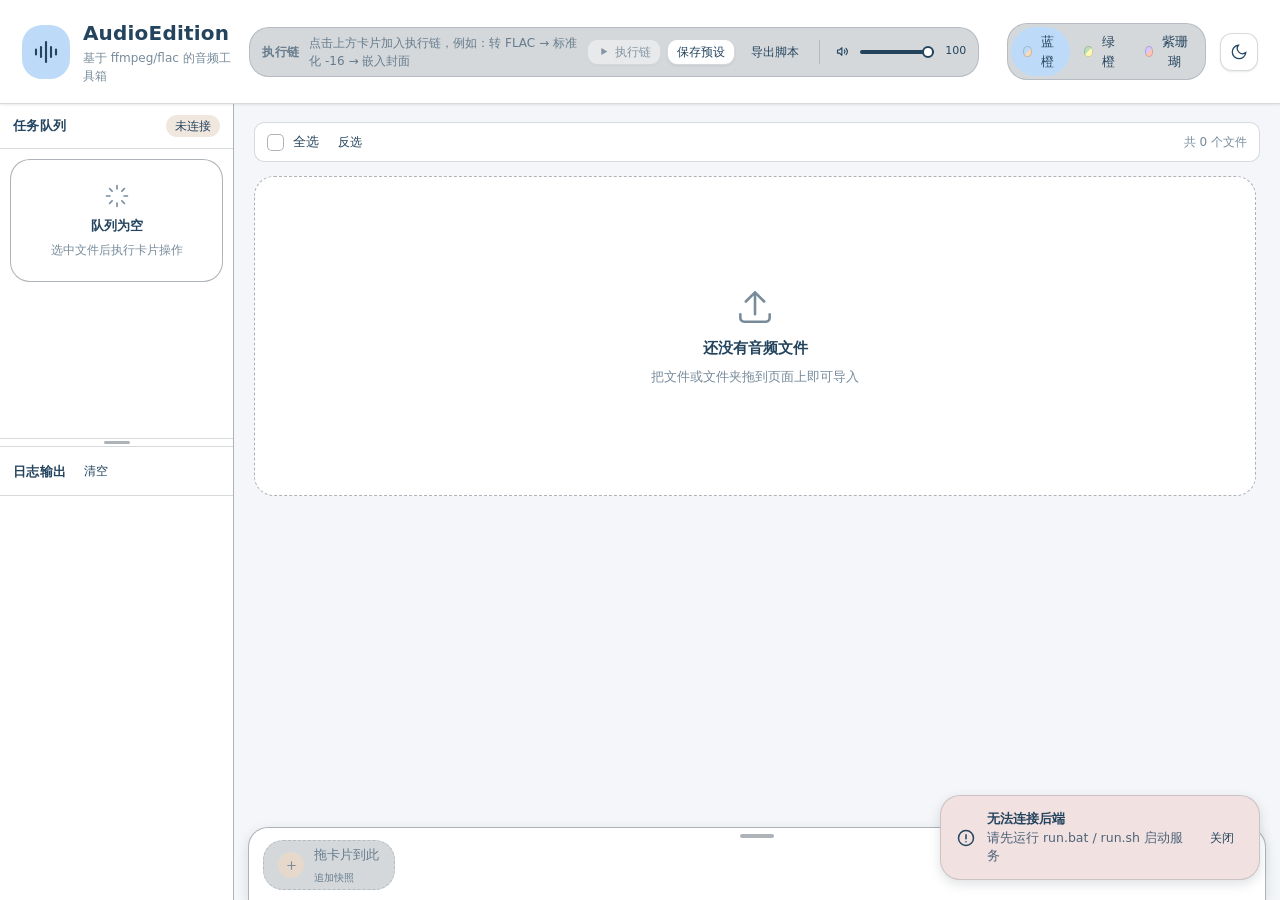
==== index.html @ 8f1ebedc "﻿feat: 本地音频批处理工作台首次提交 零构建原生前端（HTML/CSS/JS，无 npm、无打包器）+ FastAPI/SQLite 后端， 把转格式、改标签、嵌封面、响度对齐、重命名、校验、导" ====
<!DOCTYPE html>
<html lang="zh-CN" data-theme="t1">
<head>
<meta charset="UTF-8">
<meta name="viewport" content="width=device-width, initial-scale=1">
<title>AudioEdition · 基于 ffmpeg/flac 的音频工具箱</title>
<link rel="stylesheet" href="theme.css">
<link rel="stylesheet" href="app.css">
</head>
<body>

<!-- ============================ Header ============================ -->
<header class="header">
  <div class="brand">
    <div class="brand__mark" aria-hidden="true">
      <svg viewBox="0 0 24 24" fill="none" stroke="currentColor" stroke-width="1.7" stroke-linecap="round">
        <path d="M4 14v-4 M8 16V8 M12 20V4 M16 16V8 M20 14v-4"/>
      </svg>
    </div>
    <div class="brand__text">
      <h1 class="brand__title">AudioEdition</h1>
      <p class="brand__sub">基于 ffmpeg/flac 的音频工具箱</p>
    </div>
  </div>

  <!-- 执行链：常驻顶栏，选中文件后在此查看/编辑将要执行的动作序列 -->
  <div class="chainbar">
    <span class="chainbar__label">执行链</span>
    <div class="chain" id="chain"><!-- app.js --></div>
    <div class="chainbar__acts">
      <button class="btn btn--xs btn--run" id="chainRun"
              title="按顺序执行整条链，作用于已勾选的文件">
        <svg viewBox="0 0 24 24" fill="currentColor" aria-hidden="true">
          <path d="M8 5.5v13l11-6.5z"/>
        </svg>
        执行链
      </button>
      <button class="btn btn--xs" id="chainSave">保存预设</button>
      <button class="btn btn--xs btn--ghost" id="chainExport">导出脚本</button>
    </div>

    <!-- 试听音量：控制顶部共用的 <audio id="player"> -->
    <div class="chainbar__vol">
      <button class="vol__btn" id="volMute" aria-pressed="false"
              aria-label="静音" title="静音 / 取消静音">
        <svg viewBox="0 0 24 24" fill="none" stroke="currentColor" stroke-width="1.7"
             stroke-linecap="round" stroke-linejoin="round" aria-hidden="true">
          <path d="M4 9.5h3.2L11 6v12l-3.8-3.5H4z"/>
          <path d="M15 9.5a4 4 0 0 1 0 5"/>
          <path d="M17.6 7a7.5 7.5 0 0 1 0 10"/>
        </svg>
      </button>
      <input class="vol__range" id="volRange" type="range" min="0" max="100" step="1"
             value="100" aria-label="试听音量" title="试听音量">
      <span class="vol__val" id="volVal" aria-hidden="true">100</span>
    </div>
  </div>

  <div class="header__spacer"></div>

  <!-- 主题切换：3 套类型 x 浅/深，用于视觉验收 -->
  <div class="switchgroup" role="group" aria-label="配色类型">
    <button class="seg" data-set-theme="t1" aria-pressed="true"><span class="dot dot--t1"></span>蓝橙</button>
    <button class="seg" data-set-theme="t2" aria-pressed="false"><span class="dot dot--t2"></span>绿橙</button>
    <button class="seg" data-set-theme="t3" aria-pressed="false"><span class="dot dot--t3"></span>紫珊瑚</button>
  </div>
  <button class="btn btn--icon" id="modeToggle" title="切换深浅色" aria-label="切换深浅色">
    <svg viewBox="0 0 24 24" fill="none" stroke="currentColor" stroke-width="1.7" stroke-linecap="round">
      <path d="M21 12.8A9 9 0 1 1 11.2 3a7 7 0 0 0 9.8 9.8z"/>
    </svg>
  </button>
</header>

<!-- ============================= Body ============================= -->
<div class="body">

  <!-- ---------------------- 左侧：任务队列 + 日志 ---------------------- -->
  <aside class="sidebar" aria-label="任务队列与日志">

    <section class="pane pane--queue">
      <div class="pane__head">
        <h2 class="pane__title">任务队列</h2>
        <span class="badge badge--run" id="queueAgg">队列为空</span>
      </div>
      <div class="pane__body" id="queueList"><!-- app.js --></div>
    </section>

    <div class="splitter" id="sidebarSplitter" role="separator" aria-orientation="horizontal"
         tabindex="0" aria-label="调整任务队列与日志的高度"><span></span></div>

    <section class="pane pane--log">
      <div class="pane__head">
        <h2 class="pane__title">日志输出</h2>
        <button class="btn btn--ghost btn--xs" id="clearLog">清空</button>
      </div>
      <div class="pane__body pane__body--log" id="logList"><!-- app.js --></div>
    </section>

  </aside>

  <!-- ---------------------------- 主工作区 ---------------------------- -->
  <main class="workspace" aria-label="文件列表">

    <!-- 常驻选择条：全选/反选必须随时可达，不能藏在 bulkbar 里
         （bulkbar 只在"已选中"时才出现，否则全选控件永远点不到） -->
    <div class="selbar">
      <label class="check" title="全选 / 取消全选">
        <input type="checkbox" id="selectAll"><span></span>
      </label>
      <span class="selbar__label">全选</span>
      <button class="btn btn--xs btn--ghost" id="invertSel">反选</button>
      <span class="selbar__spacer"></span>
      <span class="selbar__count" id="selCount">共 0 个文件</span>
    </div>

    <!-- 批量模式操作栏（选中 >=1 时出现） -->
    <div class="bulkbar" id="bulkbar" hidden>
      <strong id="bulkCount">已选 0 个文件</strong>
      <div class="bulkbar__acts">
        <button class="btn btn--sm" data-bulk="convert">批量转换</button>
        <button class="btn btn--sm" data-bulk="tag">批量改标签</button>
        <button class="btn btn--sm" data-bulk="cover">批量嵌封面</button>
        <button class="btn btn--sm" data-bulk="normalize">响度标准化</button>
        <button class="btn btn--sm" data-bulk="rename">按标签重命名</button>
        <button class="btn btn--sm" data-bulk="zip">打包 ZIP</button>
        <button class="btn btn--sm btn--danger" data-bulk="delete">删除</button>
        <button class="btn btn--sm btn--ghost" id="bulkClear">取消选择</button>
      </div>
    </div>

    <div class="filelist" id="fileList"><!-- app.js --></div>

  </main>
</div>

<!-- ======================== 功能卡片窗口（停靠层） ========================
     停靠在浏览器窗口【下边缘】：收起时只有快照条恰好露在边缘上方，
     面板整体位于窗口边缘之下（不可见）。展开时盒高增大，快照条随之上移，
     面板从边缘下方升入视野。

     注意：这个停靠层必须在 .body 之内，且 .body 的 overflow 保持 visible
     —— 若在 body 之外，body 是 flex 列容器，未定位的绝对定位元素会以
     body 的静态位置为参照，而不是视口，面板会推不动。 -->
<div class="dock" id="dock">

  <div class="drawer" id="drawer" data-open="false" style="--drawer-h:0px">

    <!-- 顶端：把手 + 5 个卡片快照（收起时唯一可见部分） -->
    <div class="drawer__bar">
      <button class="drawer__handle" id="drawerHandle" aria-expanded="false"
              aria-controls="drawerPanel" title="点击展开/收起，可上下拖拽">
        <span class="drawer__grip" aria-hidden="true"></span>
      </button>
      <div class="snaps" id="cardSnaps"><!-- app.js --></div>
    </div>

    <!-- 下方：展开后升入视野的整个栏目 -->
    <div class="drawer__panel" id="drawerPanel">

      <div class="drawer__viewport" id="cardViewport">
        <div class="drawer__head">
          <h2 class="drawer__title">功能卡片</h2>
          <span class="drawer__scope" id="drawerScope">未选中文件</span>
          <button class="btn btn--ghost btn--xs" id="drawerClose">收起</button>
        </div>

        <div class="drawer__cards" id="cardSections"><!-- app.js --></div>
      </div>

      <!-- 搜索固定在窗口最底部：点击唤出，带缓出动画 -->
      <div class="drawer__search" id="searchDock">
        <button class="searchbtn" id="searchToggle" aria-expanded="false"
                aria-controls="searchField">
          <svg viewBox="0 0 24 24" fill="none" stroke="currentColor" stroke-width="2"
               stroke-linecap="round" aria-hidden="true">
            <circle cx="11" cy="11" r="7"/><path d="M20 20l-3.5-3.5"/>
          </svg>
          <span>搜索卡片</span>
        </button>
        <div class="searchfield" id="searchField">
          <input class="input input--search" id="cardSearch" type="search"
                 placeholder="输入卡片名称或说明…" aria-label="搜索卡片">
          <button class="btn btn--ghost btn--xs" id="searchClear">清除</button>
        </div>
      </div>

    </div>
  </div>
  <div class="drawer-backdrop"></div>
</div>

<!-- ============================ 浮动通知 ============================ -->
<div class="notice" id="notice" hidden role="status">
  <div class="notice__icon" aria-hidden="true">
    <svg viewBox="0 0 24 24" fill="none" stroke="currentColor" stroke-width="1.8" stroke-linecap="round">
      <path d="M12 8v5M12 16.5h.01"/><circle cx="12" cy="12" r="9"/>
    </svg>
  </div>
  <div class="notice__text">
    <strong id="noticeTitle">提示</strong>
    <span id="noticeMsg"></span>
  </div>
  <button class="btn btn--ghost btn--xs" id="noticeClose" aria-label="关闭">关闭</button>
</div>

<!-- 元数据编辑模态：对应原型 MetadataEditForm (2:105) -->
<div class="modal" id="metaModal" hidden>
  <div class="modal__scrim" data-close></div>
  <div class="modal__box" role="dialog" aria-modal="true" aria-labelledby="metaModalTitle">
    <h2 class="modal__title" id="metaModalTitle">编辑元数据</h2>
    <p class="modal__sub" id="metaModalSub">—</p>
    <div class="modal__form" id="metaForm"><!-- app.js --></div>
    <div class="modal__acts">
      <button class="btn btn--ghost" data-close>取消</button>
      <button class="btn btn--primary" id="metaSave">保存</button>
    </div>
  </div>
</div>

<!-- ============================ 卡片编辑器 ============================ -->
<div class="modal" id="cardModal" hidden>
  <div class="modal__scrim" data-close></div>
  <div class="modal__box modal__box--wide" role="dialog" aria-modal="true"
       aria-labelledby="cardModalTitle">
    <h2 class="modal__title" id="cardModalTitle">编辑卡片</h2>
    <p class="modal__sub" id="cardModalSub">—</p>

    <div class="cardedit">
      <!-- 左：基本信息 + 参数表单 -->
      <div class="cardedit__col">
        <div class="cardedit__base">
          <label class="field">
            <span>卡片名称</span>
            <input class="input" id="cardName" maxlength="40" placeholder="例如：转 48k 立体声 FLAC">
          </label>
          <label class="field">
            <span>分类</span>
            <select class="input" id="cardCat"></select>
          </label>
          <label class="field field--wide">
            <span>一句话说明</span>
            <input class="input" id="cardDesc" maxlength="120" placeholder="显示在卡片上的描述">
          </label>
          <label class="field field--wide">
            <span>基础操作</span>
            <select class="input" id="cardOp"></select>
          </label>
        </div>

        <div class="cardedit__opsdesc" id="cardOpDesc"></div>

        <h4 class="cardedit__h">参数
          <span class="cardedit__hint">每项都标了取值范围与作用</span>
        </h4>
        <div class="cardedit__params" id="cardParams"><!-- app.js --></div>
      </div>

      <!-- 右：图标 + 说明 + 命令预览 -->
      <div class="cardedit__col cardedit__col--side">
        <h4 class="cardedit__h">图标</h4>
        <div class="iconpick" id="cardIcons" role="radiogroup" aria-label="卡片图标"></div>

        <h4 class="cardedit__h">等价命令预览</h4>
        <pre class="cmdpreview" id="cardPreview">—</pre>
        <p class="cardedit__note" id="cardNote">
          预览只是把参数代进模板，方便你确认改了什么；实际执行仍走参数白名单，
          不会拼接 shell 字符串。
        </p>
        <div class="cardedit__err" id="cardErr" hidden></div>
      </div>
    </div>

    <div class="modal__acts">
      <button class="btn btn--ghost btn--danger" id="cardDelete" hidden>删除卡片</button>
      <span class="cardedit__spacer"></span>
      <button class="btn btn--ghost" data-close>取消</button>
      <button class="btn btn--ghost" id="cardSaveAs">另存为新卡片</button>
      <button class="btn btn--primary" id="cardSave">保存</button>
    </div>
  </div>
</div>

<!-- ============================ 拖拽导入遮罩 ============================ -->
<div class="dropzone" id="dropzone" hidden>
  <div class="dropzone__box">
    <svg viewBox="0 0 24 24" fill="none" stroke="currentColor" stroke-width="1.6"
         stroke-linecap="round" stroke-linejoin="round" aria-hidden="true">
      <path d="M12 16V4M7 9l5-5 5 5"/><path d="M4 16v2a2 2 0 0 0 2 2h12a2 2 0 0 0 2-2v-2"/>
    </svg>
    <strong id="dropTitle">松开以导入</strong>
    <span id="dropHint">支持音频文件与整个文件夹</span>
  </div>
</div>

<!-- ============================ 上传进度 ============================ -->
<div class="uploadbar" id="uploadbar" hidden>
  <div class="uploadbar__row">
    <strong id="uploadLabel">正在导入…</strong>
    <span id="uploadPct">0%</span>
  </div>
  <div class="progress"><i id="uploadFill" style="width:0%"></i></div>
  <div class="uploadbar__acts">
    <button class="btn btn--xs btn--ghost" id="uploadCancel">取消</button>
  </div>
</div>

<!-- ============================ 右键菜单 ============================ -->
<div class="ctxmenu" id="ctxmenu" hidden role="menu" aria-label="文件操作"></div>

<!-- 试听播放器：全页共用一个 audio，天然保证同一时刻只有一个文件在放 -->
<audio id="player" preload="metadata"></audio>

<script src="app.js"></script>
<script src="api.js"></script>
</body>
</html>
---- theme.css ----
/* ============================================================================
   AudioEdition 主题令牌  ——  由 配色方案.md 三套类型派生（空气感亮度标尺）
   浅色 = 源色板原值 + 派生层级；深色 = 同色相暗色变体
   全部配对经 WCAG 对比度实测，见 配色方案-落地规格.md
   用法：浅色 <html data-theme="t1">
         深色 <html data-theme="t1" data-mode="dark">

   文字配对契约（务必遵守，深色模式下极易搞错）：
     --bg-*   配 --ink
     --tint-* 配 --ink        （软状态色，已求解为可读且可见）
     --fill-* 配 --on-fill    （强色块）
   ============================================================================ */

/* ---------- 与主题无关的常量 ---------- */
:root {
  --font-sans:     "SourceHanSansCN", "Noto Sans SC", system-ui, sans-serif;
  --fs-body:       15px;
  --fs-micro:      10px;
  --radius-workspace: 32px;
  --radius-card:      20px;
  --radius-cover:     15px;
  --radius-inner:     10px;
  --gap-card:      23px;
  --gap-col:       29px;
  --header-h:      104px;
  --sidebar-w:     234px;
  --drawer-h:      100px;
  --drawer-handle: 12px;
  --z-drawer:      40;
  --z-notice:      60;
}

/* ================= 类型1 蓝/橙  ·  浅色（空气感） ================= */
:root[data-theme="t1"] {
  /* 墨色 —— --bg-* 与 --tint-* 上的正文色；本套色板为浅色底，白字不可用 */
  --ink:            #24445E;
  --ink-accent:     #24445E;
  --ink-error:      #24445E;
  --text-muted:     rgb(36 68 94 / 0.62);
  --text-disabled:  rgb(75 87 99 / 0.38);
  /* 背景三层：白面 / 极浅页底 / 中性内嵌槽（配 --ink） */
  --bg-app:         #F4F6F9;
  --bg-surface:     #FFFFFF;
  --bg-surface-alt: #D4D8DB;
  /* 强色块（配 --on-fill） */
  --fill-primary:   #BDDBF8;
  --fill-accent:    #F8DABD;
  --on-fill:        #24445E;
  /* 软状态色（配 --ink） */
  --tint-primary:   #E1E9F1;
  --tint-accent:    #F0E7DF;
  --error-tint:     #f1e1e1;
  --error-solid:    #aa4141;   /* 白字可用 */
  /* 描边与投影 —— 空气感下层级主要靠它表达，shadow 不做大面积底色 */
  --border:         rgb(75 87 99 / 0.22);
  --border-strong:  rgb(75 87 99 / 0.45);
  --shadow-sm:      0 1px 2px rgb(75 87 99 / 0.12);
  --shadow-md:      0 4px 12px rgb(75 87 99 / 0.18);
  --scroll-track:   #D4D8DB;
  --scroll-thumb:   #BDDBF8;
}

/* ================= 类型1 蓝/橙  ·  深色 ================= */
:root[data-theme="t1"][data-mode="dark"] {
  --ink:            #F2F6FA;
  --ink-accent:     #EAD1B8;
  --ink-error:      #BBE8B0;
  --text-muted:     rgb(242 246 250 / 0.62);
  --text-disabled:  rgb(242 246 250 / 0.34);
  --bg-app:         #11171C;
  --bg-surface:     #1D252D;
  --bg-surface-alt: #2B3640;
  /* 强色块：深色模式反转为浅底 + 近黑字（配 --on-fill） */
  --fill-primary:   #97B8D8;
  --fill-accent:    #DBBC9F;
  --on-fill:        #10171C;
  /* 软状态色（配 --ink） */
  --tint-primary:   #2B4157;
  --tint-accent:    #57412B;
  --error-tint:     #502828;
  --error-solid:    #9c3f3f;
  --border:         rgb(242 246 250 / 0.16);
  --border-strong:  rgb(242 246 250 / 0.34);
  --shadow-sm:      0 1px 2px rgb(0 0 0 / 0.45);
  --shadow-md:      0 4px 14px rgb(0 0 0 / 0.55);
  --scroll-track:   #2B3640;
  --scroll-thumb:   #97B8D8;
}

/* ================= 类型2 绿/橙  ·  浅色（空气感） =================
   两处改动（相对源色板）：
     1. 绿色降饱和：S 53.1% → 34.7%，色相 118° 与亮度 0.808 保持不变。
        同一比例套用到整套绿色族（页底/内嵌槽/软色底/滚动条），家族才不脱节。
     2. 第二色 ↔ 错误色 对调：第二色 #FEC7FF → #FFE5B4，错误色 #FFE5B4 → #FEC7FF。
        对调后错误色是品红，而奶油色根本不像"出错了"，这一版语义才对。
   --tint-* 与 --error-tint 的亮度按 §3 规则重解（ink≥4.5 且 vs 页底≥1.13，取最浅）。 */
:root[data-theme="t2"] {
  /* 墨色 —— --bg-* 与 --tint-* 上的正文色；本套色板为浅色底，白字不可用 */
  --ink:            #2D602D;
  --ink-accent:     #2D602D;
  --ink-error:      #2D602D;
  --text-muted:     rgb(45 96 45 / 0.62);
  --text-disabled:  rgb(72 92 71 / 0.38);
  /* 背景三层：白面 / 极浅页底 / 中性内嵌槽（配 --ink） */
  --bg-app:         #F5F8F5;
  --bg-surface:     #FFFFFF;
  --bg-surface-alt: #D5DAD5;
  /* 强色块（配 --on-fill） */
  --fill-primary:   #BEDFBD;
  --fill-accent:    #fffab4;
  --on-fill:        #2D602D;
  /* 软状态色（配 --ink） */
  --tint-primary:   #DDEEDD;
  --tint-accent:    #EFE9DD;
  --error-tint:     #efdee4;
  --error-solid:    #ad3565;   /* 白字可用 */
  /* 描边与投影 —— 空气感下层级主要靠它表达，shadow 不做大面积底色 */
  --border:         rgb(72 92 71 / 0.22);
  --border-strong:  rgb(72 92 71 / 0.45);
  --shadow-sm:      0 1px 2px rgb(72 92 71 / 0.12);
  --shadow-md:      0 4px 12px rgb(72 92 71 / 0.18);
  --scroll-track:   #D5DAD5;
  --scroll-thumb:   #BEDFBD;
}

/* ================= 类型2 绿/橙  ·  深色 ================= */
:root[data-theme="t2"][data-mode="dark"] {
  --ink:            #F2F6FA;
  --ink-accent:     #eae8b8;
  --ink-error:      #E7B0E8;
  --text-muted:     rgb(242 246 250 / 0.62);
  --text-disabled:  rgb(242 246 250 / 0.34);
  --bg-app:         #141A13;
  --bg-surface:     #202A20;
  --bg-surface-alt: #2F3C2F;
  /* 强色块：深色模式反转为浅底 + 近黑字（配 --on-fill） */
  --fill-primary:   #A4CCA3;
  --fill-accent:    #d8d897;
  --on-fill:        #10171C;
  /* 软状态色（配 --ink） */
  --tint-primary:   #344F33;
  --tint-accent:    #57482B;
  --error-tint:     #50283c;
  --error-solid:    #af4365;
  --border:         rgb(242 246 250 / 0.16);
  --border-strong:  rgb(242 246 250 / 0.34);
  --shadow-sm:      0 1px 2px rgb(0 0 0 / 0.45);
  --shadow-md:      0 4px 14px rgb(0 0 0 / 0.55);
  --scroll-track:   #2F3C2F;
  --scroll-thumb:   #A4CCA3;
}

/* ================= 类型3 紫/珊瑚  ·  浅色（空气感） =================
   第二色 ↔ 错误色 对调：第二色 #F0FFC7 → #FFC5B4，错误色 #FFC5B4 → #F0FFC7。
   副产物：原来那个"几乎等于白、在页底上看不见"的黄绿（vs 页底 1.03）
   现在只当错误软底用，强调块换成珊瑚色（vs 页底 1.38），可见性问题顺手消失；
   --fill-accent 因此不再需要 §3.5 的自适应加深，回归源色原值。 */
:root[data-theme="t3"] {
  /* 墨色 —— --bg-* 与 --tint-* 上的正文色；本套色板为浅色底，白字不可用 */
  --ink:            #554F65;
  --ink-accent:     #554F65;
  --ink-error:      #554F65;
  --text-muted:     rgb(85 79 101 / 0.62);
  --text-disabled:  rgb(128 119 153 / 0.38);
  /* 背景三层：白面 / 极浅页底 / 中性内嵌槽（配 --ink） */
  --bg-app:         #F5F4F9;
  --bg-surface:     #FFFFFF;
  --bg-surface-alt: #D6D4DB;
  /* 强色块（配 --on-fill） */
  --fill-primary:   #D6C7FF;
  --fill-accent:    #FFC5B4;
  --on-fill:        #554F65;
  /* 软状态色（配 --ink） */
  --tint-primary:   #E7E3F2;
  --tint-accent:    #EAD8D3;
  --error-tint:     #ead2de;
  --error-solid:    #be316e;   /* 白字可用 */
  /* 描边与投影 —— 空气感下层级主要靠它表达，shadow 不做大面积底色 */
  --border:         rgb(128 119 153 / 0.22);
  --border-strong:  rgb(128 119 153 / 0.45);
  --shadow-sm:      0 1px 2px rgb(128 119 153 / 0.12);
  --shadow-md:      0 4px 12px rgb(128 119 153 / 0.18);
  --scroll-track:   #D6D4DB;
  --scroll-thumb:   #D6C7FF;
}

/* ================= 类型3 紫/珊瑚  ·  深色 ================= */
:root[data-theme="t3"][data-mode="dark"] {
  --ink:            #F2F6FA;
  --ink-accent:     #EAC3B8;
  --ink-error:      #D9E8B0;
  --text-muted:     rgb(242 246 250 / 0.62);
  --text-disabled:  rgb(242 246 250 / 0.34);
  --bg-app:         #14111C;
  --bg-surface:     #211D2D;
  --bg-surface-alt: #312B40;
  /* 强色块：深色模式反转为浅底 + 近黑字（配 --on-fill） */
  --fill-primary:   #A897D8;
  --fill-accent:    #D8A697;
  --on-fill:        #10171C;
  /* 软状态色（配 --ink） */
  --tint-primary:   #372B57;
  --tint-accent:    #57352B;
  --error-tint:     #502839;
  --error-solid:    #762d4f;
  --border:         rgb(242 246 250 / 0.16);
  --border-strong:  rgb(242 246 250 / 0.34);
  --shadow-sm:      0 1px 2px rgb(0 0 0 / 0.45);
  --shadow-md:      0 4px 14px rgb(0 0 0 / 0.55);
  --scroll-track:   #312B40;
  --scroll-thumb:   #A897D8;
}
---- app.css ----
/* ============================================================================
   AudioEdition 布局与组件样式
   依赖 theme.css 提供的令牌；本文件不含任何硬编码颜色。
   原理图见 布局规格.md，配色契约见 配色方案-落地规格.md
   ========================================================================== */

*, *::before, *::after { box-sizing: border-box; }

html, body {
  height: 100%;
  margin: 0;
}

/* 主题色：新帧从左侧以 15° 斜线扫入，顺时针 = 上端偏右 */
html[data-vt-dir="sweep"]::view-transition-old(root) { z-index: 1; }
html[data-vt-dir="sweep"]::view-transition-new(root) {
  z-index: 2;
  animation: vt-sweep .4s cubic-bezier(.4, 0, .2, 1) forwards;
}

/* 多边形 = (左上)(斜线顶)(斜线底)(左下)，斜线顶比底偏右 d = 高×tan15° */
@keyframes vt-sweep {
  from {
    clip-path: polygon(
      0 0,
      0 0,
      calc(1 * var(--vt-d)) 100%,
      0 100%
    );
  }
  to {
    clip-path: polygon(
      0 0,
      calc(100% + var(--vt-d)) 0,
      100% 100%,
      0 100%
    );
  }
}
/* 基础：关掉默认交叉淡入，伪元素都不动 */
::view-transition-old(root),
::view-transition-new(root) {
  animation: none;
  mix-blend-mode: normal;
}

/* 变亮（黑→白）：新帧白从圆心扩散 */
html[data-vt-dir="expand"]::view-transition-old(root) { z-index: 1; }
html[data-vt-dir="expand"]::view-transition-new(root) {
  z-index: 2;
  animation: vt-expand .5s cubic-bezier(.16,1,.3,1) forwards;
}

/* 变暗（白→黑）：旧帧白收到圆心，露出新帧黑 */
html[data-vt-dir="contract"]::view-transition-old(root) {
  z-index: 2;
  animation: vt-contract .5s cubic-bezier(.16,1,.3,1) forwards;
}
html[data-vt-dir="contract"]::view-transition-new(root) { z-index: 1; }

/* 圆心都在左下角（要改中心就把 at 后面换成 50% 50%） */
@keyframes vt-expand {
  from { clip-path: circle(0 at 0% 100%); }
  to   { clip-path: circle(var(--vt-r, 150%) at 0% 100%); }
}
@keyframes vt-contract {
  from { clip-path: circle(var(--vt-r, 150%) at 0% 100%); }
  to   { clip-path: circle(0 at 0% 100%); }
}

@media (prefers-reduced-motion: reduce) {
  html[data-vt-dir] ::view-transition-old(root),
  html[data-vt-dir] ::view-transition-new(root) { animation: none; }
}


body {
  display: flex;
  flex-direction: column;
  /* 1240 = 1440 设计宽 - 200；用 1280 会让自家断点就触发横向滚动条 */
  min-width: 1240px;
  background: var(--bg-app);
  color: var(--ink);
  font-family: var(--font-sans);
  font-size: var(--fs-body);
  line-height: 1.5;
  -webkit-font-smoothing: antialiased;
  transition: background-color .15s ease, color .15s ease;
}

/* 空气感标尺下 bg-app 与 bg-surface 近乎连续（对比度仅 1.07–1.09），
   因此层级必须靠描边与投影表达 —— 见 配色方案-落地规格.md §5 第 5 条。 */

button, input, select { font: inherit; color: inherit; }

/* [hidden] 必须能压过组件自身的 display —— 否则 .bulkbar{display:flex} 等会把它显示出来 */
[hidden] { display: none !important; }

:focus-visible {
  outline: 2px solid var(--border-strong);
  outline-offset: 2px;
  border-radius: 6px;
}

/* 滚动条 */
* { scrollbar-color: var(--scroll-thumb) var(--scroll-track); scrollbar-width: thin; }
*::-webkit-scrollbar { width: 14px; height: 14px; }
*::-webkit-scrollbar-track { background: var(--scroll-track); border-radius: 10px; }
*::-webkit-scrollbar-thumb { background: var(--scroll-thumb); border-radius: 7px; border: 3px solid var(--scroll-track); }
*::-webkit-scrollbar-thumb:hover { background: var(--ink); }

/* ============================== 通用件 ============================== */

.btn {
  display: inline-flex; align-items: center; gap: 6px;
  padding: 7px 14px;
  background: var(--bg-surface);
  /* 必须显式声明 color：否则会从父级继承（如 .bulkbar 的 --on-fill），
     深色模式下变成近黑字 + 深色底，完全不可读 */
  color: var(--ink);
  border: 1px solid var(--border);
  border-radius: var(--radius-card);
  box-shadow: var(--shadow-sm);
  cursor: pointer;
  white-space: nowrap;
  transition: background .14s, border-color .14s, box-shadow .14s, transform .06s;
}
.btn:hover { background: var(--fill-primary); border-color: var(--border-strong); color: var(--on-fill); }
.btn:active { transform: translateY(1px); }

/* 强色块上的文字一律用 --on-fill，深色模式下它是近黑色 */
.btn--primary { background: var(--fill-primary); color: var(--on-fill); border-color: transparent; }
.btn--primary:hover { background: var(--fill-accent); color: var(--on-fill); }
.btn--danger { background: var(--error-tint); color: var(--ink); border-color: var(--border-strong); }
.btn--danger:hover { background: var(--error-solid); color: #fff; }
/* ghost 按钮底色由父级透出 —— 父级总是 --bg-surface / --bg-surface-alt 系列
   （面板、工具条），所以文字取 --ink（深色模式下为浅色）。 */
.btn--ghost { background: transparent; color: var(--ink); border-color: transparent; box-shadow: none; }
.btn--ghost:hover { background: var(--fill-primary); color: var(--on-fill); }
.btn--sm { padding: 5px 11px; font-size: 13px; border-radius: var(--radius-inner); }
.btn--xs { padding: 3px 9px; font-size: 12px; border-radius: var(--radius-inner); }
.btn--icon { padding: 9px; border-radius: 12px; }
.btn--icon svg { width: 18px; height: 18px; }

.input {
  padding: 7px 12px;
  background: var(--bg-surface);
  border: 1px solid var(--border);
  border-radius: var(--radius-inner);
  color: var(--ink);
  min-width: 0;
}
.input::placeholder { color: var(--text-muted); }
.input--search { width: 200px; }

.badge {
  display: inline-flex; align-items: center; gap: 5px;
  padding: 2px 9px;
  font-size: 12px;
  border-radius: 999px;
  background: var(--tint-primary);
  color: var(--ink);
  white-space: nowrap;
}
.badge--run    { background: var(--tint-accent); }
.badge--done   { background: var(--tint-primary); }
.badge--failed { background: var(--error-tint); }
.badge--idle   { background: var(--bg-surface-alt); }

/* 主题色点必须写死：它要在"别的主题生效时"也显示各主题自己的颜色，
   所以不能用 var(--fill-primary)。改色板时这三个值要跟着改。
   做成双色（对角切一半）：第一色 + 第二色，否则第二色在界面里根本看不到 ——
   它只在"选中文件 / 任务运行中 / 正在试听 / 上传中"这些瞬时状态才出现。 */
.dot { display: inline-block; width: 11px; height: 11px; border-radius: 50%; }
/* 这三个色点的颜色是**各家色板自己的值**，刻意不写 var(--fill-*)：
   它们是"切到这套主题会长什么样"的预览，切到 t1 时 t2 的点也该还是绿的。
   代价是 theme.css 改色后这里要手动跟 —— t2 的第二色就曾经漏跟，
   预览里还是对调前的 #FFE5B4，而实际 --fill-accent 已经是 #FFFAB4。
   browser_palette_probe.js 现在会拿色点的渐变色去比对当前令牌，防止再次脱节。 */
.dot--t1 { background: linear-gradient(135deg, #BDDBF8 0 50%, #F8DABD 50% 100%);
           box-shadow: inset 0 0 0 1px rgba(0,0,0,.18); }
.dot--t2 { background: linear-gradient(135deg, #BEDFBD 0 50%, #FFFAB4 50% 100%);
           box-shadow: inset 0 0 0 1px rgba(0,0,0,.18); }
.dot--t3 { background: linear-gradient(135deg, #D6C7FF 0 50%, #FFC5B4 50% 100%);
           box-shadow: inset 0 0 0 1px rgba(0,0,0,.18); }

/* =============================== Header =============================== */

.header {
  flex: 0 0 auto;
  height: var(--header-h);
  display: flex; align-items: center; gap: 14px;
  padding: 0 22px;
  background: var(--bg-surface);
  border-bottom: 1px solid var(--border);
  box-shadow: var(--shadow-sm);
  position: relative; z-index: 20;
}

.brand { display: flex; align-items: center; gap: 13px; }
.brand__mark {
  width: 54px; height: 54px;
  display: grid; place-items: center;
  background: var(--fill-primary); color: var(--on-fill);
  border-radius: var(--radius-card);
}
.brand__mark svg { width: 30px; height: 30px; }
.brand__title { margin: 0; font-size: 20px; font-weight: 700; letter-spacing: .2px; }
.brand__sub { margin: 1px 0 0; font-size: 12px; color: var(--text-muted); }

.header__spacer { flex: 1; }

/* ---------------- 执行链（常驻顶栏） ---------------- */
.chainbar {
  flex: 0 1 auto;
  min-width: 0;
  display: flex; align-items: center; gap: 10px;
  padding: 6px 12px;
  background: var(--bg-surface-alt);
  border: 1px solid var(--border);
  border-radius: var(--radius-card);
}
.chainbar__label {
  flex: 0 0 auto;
  font-size: 12px; font-weight: 700;
  color: var(--text-muted);
  letter-spacing: .3px;
}
.chainbar .chain {
  min-width: 0;
  flex-wrap: nowrap;
  overflow-x: auto;
  scrollbar-width: none;
}
.chainbar .chain::-webkit-scrollbar { display: none; }
.chainbar .chain__item { white-space: nowrap; }
.chainbar__acts { flex: 0 0 auto; display: flex; gap: 6px; }

/* 执行链按钮：链为空或无选中文件时禁用 */
.btn--run { display: inline-flex; align-items: center; gap: 5px; }
.btn--run svg { width: 13px; height: 13px; }
.btn--run:disabled {
  opacity: .45;
  cursor: not-allowed;
  background: var(--bg-surface);
  color: var(--ink);
}
.btn--run:disabled:hover { background: var(--bg-surface); color: var(--ink); }
.chainbar[data-running="true"] .btn--run { background: var(--fill-accent); color: var(--on-fill); }

/* --- 试听音量（挂在 chainbar 右端）--- */
.chainbar__vol {
  flex: 0 0 auto;
  display: flex; align-items: center; gap: 6px;
  padding-left: 10px;
  border-left: 1px solid var(--border);
}
.vol__btn {
  flex: 0 0 auto;
  width: 24px; height: 24px;
  display: grid; place-items: center;
  padding: 0;
  color: var(--ink);
  background: transparent; border: 0; border-radius: 7px;
  cursor: pointer;
  transition: color .16s, background .16s;
}
.vol__btn svg { width: 15px; height: 15px; }
.vol__btn:hover { background: var(--tint-primary); }
.vol__btn:focus-visible { outline: 2px solid var(--ink); outline-offset: 1px; }
/* 静音时用错误色点出来，扫一眼就知道"听不到是因为静音了" */
.vol__btn.is-muted { color: var(--ink-error); }

/* 已填充部分靠 --vol-pct 画在轨道背景上（原生 range 没法直接给"已填充"上色）。
   颜色必须用 --ink 而不是 --fill-primary：后者是"浅色色块"令牌（t1 浅色是 #BDDBF8），
   与 chainbar 底色 --bg-surface-alt(#D4D8DB) 亮度几乎相同，实测对比度只有 1.00 —— 整条轨道看不见。
   --ink 是色板里保证"在 --bg-* 上可读"的那个颜色，深浅两套都成立。
   空轨道用 --ink 的 20% 叠色，各主题关系一致。 */
.vol__range {
  --vol-pct: 100%;
  -webkit-appearance: none; appearance: none;
  flex: 0 0 auto;
  width: 74px; height: 4px; margin: 0;
  background: var(--border-strong);           /* 不支持 color-mix 时的退路 */
  background: linear-gradient(to right,
    var(--ink) 0 var(--vol-pct),
    color-mix(in srgb, var(--ink) 20%, transparent) var(--vol-pct) 100%);
  border-radius: 999px;
  cursor: pointer;
}
.vol__range::-webkit-slider-thumb {
  -webkit-appearance: none; appearance: none;
  width: 12px; height: 12px; border-radius: 50%;
  background: var(--bg-surface);
  border: 2px solid var(--ink);
  cursor: pointer;
}
.vol__range::-moz-range-thumb {
  width: 10px; height: 10px; border-radius: 50%;
  background: var(--bg-surface);
  border: 2px solid var(--ink);
  cursor: pointer;
}
.vol__range::-moz-range-track { background: transparent; }
.vol__range:focus-visible { outline: 2px solid var(--ink); outline-offset: 3px; }
/* 数值读数用 --ink：--text-muted 在这些底色上只有 2.55，小字号读不清 */
.vol__val {
  min-width: 26px; text-align: right;
  font-size: 11px; color: var(--ink);
  font-variant-numeric: tabular-nums;
}

.switchgroup {
  display: inline-flex; gap: 2px; padding: 3px;
  background: var(--bg-surface-alt);
  border: 1px solid var(--border);
  border-radius: var(--radius-card);
}
.seg {
  display: inline-flex; align-items: center; gap: 6px;
  padding: 5px 12px; font-size: 13px;
  background: transparent; border: 0; border-radius: 999px;
  cursor: pointer; color: var(--ink);
}
.seg:hover { background: var(--tint-primary); }
.seg[aria-pressed="true"] { background: var(--fill-primary); color: var(--on-fill); }

.engine {
  display: flex; align-items: center; gap: 6px;
  padding: 6px 12px; font-size: 12px;
  background: var(--bg-surface-alt);
  border: 1px solid var(--border);
  border-radius: var(--radius-inner);
  color: var(--text-muted);
}
.engine__k { font-weight: 600; color: var(--ink); }
.engine__v { margin-right: 8px; }

/* 空列表提示：明确告诉用户去拖文件，而不是显示任何假数据 */
.empty {
  display: flex; flex-direction: column; align-items: center; justify-content: center;
  gap: 8px; min-height: 320px; padding: 40px 20px;
  background: var(--bg-surface);
  border: 1px dashed var(--border-strong);
  border-radius: var(--radius-card);
  text-align: center;
}
.empty svg { width: 44px; height: 44px; color: var(--text-muted); }
.empty strong { font-size: 15px; }
.empty span { font-size: 12.5px; color: var(--text-muted); }

/* 侧栏队列用的紧凑版：320px 会把窄栏撑出滚动条 */
.empty--sm { min-height: 0; padding: 22px 12px; gap: 6px; border-style: solid; }
.empty--sm svg { width: 28px; height: 28px; }
.empty--sm strong { font-size: 13px; }
.empty--sm span { font-size: 11.5px; }

/* ================================ Body ================================ */

.body {
  flex: 1;
  display: flex;
  min-height: 0;
}

/* --------------------------- 左侧栏 --------------------------- */

.sidebar {
  flex: 0 0 var(--sidebar-w);
  display: flex; flex-direction: column;
  min-height: 0;
  background: var(--bg-surface);
  border-right: 1px solid var(--border-strong);
}

.pane { display: flex; flex-direction: column; min-height: 0; }
.pane--queue { flex: 0 0 42%; }
.pane--log { flex: 1; }

.pane__head {
  flex: 0 0 auto;
  display: flex; align-items: center; gap: 8px;
  padding: 11px 13px;
  border-bottom: 1px solid var(--border);
}
.pane__title { margin: 0; font-size: 13px; font-weight: 700; letter-spacing: .3px; }
.pane__head .badge { margin-left: auto; }

.pane__body { flex: 1; overflow-y: auto; padding: 10px; min-height: 0; }
.pane__body--log { padding: 8px 10px; font-size: 12px; }

.splitter {
  flex: 0 0 9px;
  display: grid; place-items: center;
  cursor: row-resize;
  background: var(--bg-surface);
  border-top: 1px solid var(--border);
  border-bottom: 1px solid var(--border);
}
.splitter span { width: 26px; height: 3px; border-radius: 2px; background: var(--border-strong); }
.splitter:hover span { background: var(--ink); }

/* 任务项 */
.task {
  padding: 8px 10px;
  margin-bottom: 7px;
  background: var(--bg-surface-alt);
  border: 1px solid var(--border);
  border-left: 3px solid var(--fill-primary);
  border-radius: var(--radius-inner);
}
.task:last-child { margin-bottom: 0; }
.task--failed { background: var(--error-tint); border-left-color: var(--error-solid); }
.task--running { border-left-color: var(--fill-accent); }
.task__top { display: flex; align-items: center; gap: 6px; font-size: 12.5px; }
.task__name { flex: 1; overflow: hidden; text-overflow: ellipsis; white-space: nowrap; }
.task__meta { margin-top: 4px; font-size: 11px; color: var(--text-muted); }
.task__err {
  margin-top: 5px; padding: 5px 7px;
  font-size: 11px; font-family: ui-monospace, "Cascadia Code", Consolas, monospace;
  background: var(--bg-surface); border-radius: 7px;
  color: var(--ink); word-break: break-all;
}
/* 成功任务带产物时的「打开 / 下载」入口 */
.task__out { display: flex; gap: 6px; margin-top: 7px; }
.task__out a { text-decoration: none; white-space: nowrap; }

.progress {
  height: 6px; margin-top: 6px;
  background: var(--bg-surface);
  border-radius: 999px; overflow: hidden;
}
.progress > i {
  display: block; height: 100%;
  background: var(--fill-primary);
  border-radius: 999px;
  transition: width .3s ease;
}

/* 日志行 */
.log { display: flex; gap: 7px; padding: 2px 0; font-family: ui-monospace, "Cascadia Code", Consolas, monospace; }
.log__t { color: var(--text-muted); flex: 0 0 auto; }
.log__m { flex: 1; word-break: break-word; }
.log--ok   .log__m { color: var(--ink); font-weight: 600; }
.log--err  .log__m { color: var(--ink); }
.log--err  { background: var(--error-tint); border-radius: 5px; padding: 2px 5px; }

/* --------------------------- 主工作区 --------------------------- */

.workspace {
  flex: 1;
  display: flex; flex-direction: column;
  gap: 14px;
  min-width: 0; min-height: 0;
  padding: 18px 20px 0;
}

/* 常驻选择条：全选 / 反选 / 总数 */
.selbar {
  flex: 0 0 auto;
  display: flex; align-items: center; gap: 9px;
  padding: 6px 12px;
  background: var(--bg-surface);
  border: 1px solid var(--border);
  border-radius: var(--radius-inner);
}
.selbar__label { font-size: 12.5px; }
.selbar__spacer { flex: 1; }
.selbar__count { font-size: 12px; color: var(--text-muted); }

.bulkbar {
  flex: 0 0 auto;
  display: flex; align-items: center; gap: 12px;
  padding: 9px 14px;
  background: var(--fill-primary);
  /* 必须【显式声明】color：底是浅色 --fill-primary，
     深色模式下若继承 --ink 会变成浅色字配浅蓝底（仅 1.9:1）。
     --on-fill 在深色下是近黑 #10171C，达 8.75:1。 */
  color: var(--on-fill);
  border-radius: var(--radius-card);
  box-shadow: var(--shadow-md);
}
.bulkbar__acts { display: flex; gap: 6px; margin-left: auto; flex-wrap: wrap; }

/* 批量栏内的按钮：整条栏是浅色 --fill-primary。
   普通按钮若沿用默认的 --bg-surface 底（深色模式下是深色），
   在浅色栏里既突兀、又只能靠深字才读得清；
   改为统一取"栏内"配色：浅色 --fill-accent 底 + 深色 --on-fill 字。 */
.bulkbar .btn--sm {
  background: var(--fill-accent);
  color: var(--on-fill);
  border-color: transparent;
}
.bulkbar .btn--sm:hover { background: var(--tint-accent); color: var(--on-fill); }
/* 删除按钮同样走浅底：用 --error-tint 在深色模式下会变成深绿，
   配 --on-fill 近黑字只有 1.6:1 */
.bulkbar .btn--sm.btn--danger { background: var(--fill-accent); color: var(--on-fill); }
.bulkbar .btn--sm.btn--danger:hover { background: var(--error-solid); color: #fff; }

.check { display: inline-flex; align-items: center; cursor: pointer; }
.check input { position: absolute; opacity: 0; width: 0; height: 0; }
.check span {
  width: 17px; height: 17px;
  display: grid; place-items: center;
  background: var(--bg-surface);
  border: 1.5px solid var(--border-strong);
  border-radius: 5px;
}
.check input:checked + span { background: var(--fill-primary); border-color: var(--border-strong); }
.check input:checked + span::after {
  content: ""; width: 9px; height: 5px;
  /* 勾选标记画在 --fill-primary 上，用 --ink 而非 --on-fill
     （深色模式下 --fill-primary 是浅蓝底，--on-fill 近黑只有 2.99:1） */
  border-left: 2px solid var(--ink); border-bottom: 2px solid var(--ink);
  transform: rotate(-45deg) translate(1px, -1px);
}
.check input:focus-visible + span { outline: 2px solid var(--border-strong); outline-offset: 2px; }

.filelist {
  flex: 1;
  display: flex; flex-direction: column;
  gap: var(--gap-card);
  overflow-y: auto;
  min-height: 0;
  /* 让出停靠层的空间：收起时只露快照条(74) + 下边距，避免遮住最后一张卡片 */
  padding-right: 4px;
  padding-bottom: 92px;
}

/* ============================== 文件卡片 ============================== */

.card {
  /* 固定高度，不依赖内容 —— 否则 canvas{height:100%} 与自适应父级形成循环依赖，
     浏览器退回 canvas 固有 150px，把卡片撑到 ~390px（见 布局规格.md §3） */
  flex: 0 0 auto;
  height: 160px;
  display: flex; gap: var(--gap-col);
  padding: 13px 15px;
  background: var(--bg-surface);
  border: 1px solid var(--border);
  border-radius: var(--radius-card);
  box-shadow: var(--shadow-sm);
  position: relative;
  transition: box-shadow .16s, border-color .16s;
}
.card:hover { box-shadow: var(--shadow-md); border-color: var(--border-strong); }

/* 聚焦态：左条 + 加深投影 */
.card.is-focused { border-color: var(--border-strong); box-shadow: var(--shadow-md); }
.card.is-focused::before {
  content: ""; position: absolute; left: 0; top: 14px; bottom: 14px;
  width: 3px; border-radius: 0 3px 3px 0; background: var(--fill-primary);
}
/* 勾选态：底色 */
.card.is-checked { background: var(--tint-primary); border-color: var(--border-strong); }

.card__pick {
  position: absolute; left: 15px; top: 15px; z-index: 2;
}
.card__body {
  flex: 1 1 0; display: flex; gap: var(--gap-col);
  padding-left: 26px; min-width: 0; overflow: hidden;
}

/* --- 波形区 --- */
.wave {
  flex: 1 1 0; min-width: 340px;
  display: flex; flex-direction: column; gap: 8px;
  padding: 10px 14px;
  background: var(--bg-surface-alt);
  border: 1px solid var(--border);
  border-radius: var(--radius-inner);
}
.wave__canvasWrap { flex: 1; min-height: 62px; position: relative; }
.wave__canvas { display: block; width: 100%; height: 100%; border-radius: 8px; cursor: crosshair; }
.wave__legend {
  position: absolute; left: 6px; top: 4px;
  font-size: 10px; color: var(--text-muted); pointer-events: none;
}
.wave__play {
  position: absolute; top: 0; bottom: 0; width: 2px;
  background: var(--ink); pointer-events: none;
}
.wave__play::before {
  content: ""; position: absolute; top: -2px; left: -3px;
  border: 4px solid transparent; border-top-color: var(--ink);
}

/* --- 试听传输控件（在 .wave__meta 行首）--- */
.transport {
  display: flex; align-items: center; gap: 8px;
  padding-right: 14px;
  border-right: 1px solid var(--border);
}
.transport__btn {
  flex: 0 0 auto;
  width: 30px; height: 30px;
  display: grid; place-items: center;
  padding: 0;
  color: var(--on-fill);
  background: var(--fill-primary);
  border: 1px solid transparent;
  border-radius: 50%;
  cursor: pointer;
  transition: background .16s, color .16s;
}
.transport__btn svg { width: 14px; height: 14px; }
.transport__btn:hover { background: var(--fill-accent); }
.transport__btn:focus-visible { outline: 2px solid var(--ink); outline-offset: 2px; }
.transport__time {
  font-size: 11.5px; color: var(--text-muted);
  font-variant-numeric: tabular-nums; white-space: nowrap;
}
/* 正在播放的卡片：左侧高亮条，方便在长列表里找回它 */
.card.is-playing { box-shadow: inset 3px 0 0 var(--fill-primary); }
.card.is-playing .transport__btn { background: var(--fill-accent); }

.wave__meta {
  display: flex; align-items: center; gap: 18px; flex-wrap: wrap;
  padding: 5px 10px;
  background: var(--bg-surface);
  border: 1px solid var(--border);
  border-radius: var(--radius-inner);
  font-size: 12.5px;
}
.kv { display: flex; flex-direction: column; line-height: 1.25; }
.kv__k { font-size: 10px; color: var(--text-muted); }
.kv__v { font-weight: 600; }

/* --- 元数据卡 --- */
.metacard {
  /* 三列宽度必须锁定：flex-basis 单独设不够，默认 min-width:auto 会让
     长标题（如 Clair de lune）顶开这一列并挤压波形区 */
  flex: 0 0 288px; width: 288px; min-width: 288px; max-width: 288px;
  display: flex; gap: 12px;
  padding: 11px;
  background: var(--bg-surface-alt);
  border: 1px solid var(--border);
  border-radius: var(--radius-inner);
  position: relative;
}
.cover {
  position: relative;
  flex: 0 0 92px; height: 92px;
  display: grid; place-items: center;
  background: var(--fill-primary); color: var(--on-fill);
  border-radius: var(--radius-cover);
  overflow: hidden;
  cursor: pointer;
}
.cover svg { width: 30px; height: 30px; opacity: .55; }

/* 真封面图：铺满整格，禁用拖拽，避免拽出浏览器默认的图片拖影 */
.cover__img {
  position: absolute; inset: 0;
  width: 100%; height: 100%;
  object-fit: cover;
  -webkit-user-drag: none; user-select: none;
}
/* 有图时把占位图标藏掉；图片 404 时 onerror 会把 cover--has 摘掉，占位图标自动回来 */
.cover--has .cover__ph { display: none; }

/* 悬停浮层：导入 / 移除 */
.cover__ovl {
  position: absolute; inset: 0;
  display: flex; flex-direction: column; align-items: center; justify-content: center;
  gap: 4px;
  background: color-mix(in srgb, var(--bg-surface) 78%, transparent);
  backdrop-filter: blur(2px);
  opacity: 0; pointer-events: none;
  transition: opacity .16s ease;
}
.cover:hover .cover__ovl,
.cover:focus-within .cover__ovl { opacity: 1; pointer-events: auto; }
.cover__act {
  padding: 2px 10px;
  font: inherit; font-size: 11.5px;
  color: var(--ink);
  background: var(--bg-surface);
  border: 1px solid var(--border-strong);
  border-radius: 999px;
  cursor: pointer;
}
.cover__act:hover { background: var(--tint-primary); }
/* 令牌名是 --ink-error（文字色）/ --error-tint（底），别写成 --err-ink */
.cover__act--danger { color: var(--ink-error); }
.cover__act--danger:hover { background: var(--error-tint); }

.metabox {
  flex: 1;
  display: flex; flex-direction: column; gap: 3px;
  padding: 9px 11px;
  background: var(--bg-surface);
  border: 1px solid var(--border);
  border-radius: var(--radius-inner);
  min-width: 0;
  cursor: pointer;
  transition: border-color .14s, background .14s;
}
.metabox:hover { background: var(--tint-primary); border-color: var(--border-strong); }
.metabox:focus-visible { outline: 2px solid var(--border-strong); outline-offset: 2px; }
.metabox__row { display: flex; gap: 7px; font-size: 12.5px; min-width: 0; }
.metabox__k { flex: 0 0 62px; color: var(--text-muted); }
.metabox__v { flex: 1; overflow: hidden; text-overflow: ellipsis; white-space: nowrap; }

/* --- 状态条 --- */
.statuscol {
  flex: 0 0 68px; width: 68px; min-width: 68px; max-width: 68px;
  display: flex; flex-direction: column; align-items: center; gap: 8px;
  padding: 10px 6px;
  background: var(--bg-surface-alt);
  border: 1px solid var(--border);
  border-radius: var(--radius-inner);
}
.statuscol .badge { font-size: 11px; padding: 2px 8px; }
.statuscol__prog {
  width: 100%; height: 5px; margin: 0;
  background: var(--bg-surface); border-radius: 999px; overflow: hidden;
}
.statuscol__prog > i { display: block; height: 100%; background: var(--fill-accent); }
.statuscol__info { font-size: 10px; color: var(--text-muted); text-align: center; line-height: 1.35; }
.statuscol__act {
  margin-top: auto;
  padding: 3px 9px; font-size: 11px;
  background: var(--bg-surface); border: 1px solid var(--border);
  border-radius: var(--radius-inner); cursor: pointer;
}
.statuscol__act:hover { background: var(--fill-primary); color: var(--on-fill); }

/* ============================== 抽屉 ==============================
   停靠在浏览器窗口下边缘，三档：

     closed  只露快照条；盒底贴窗口下边缘；面板整体在窗口边缘之下
     mid     面板 56vh；盒底离边 EDGE，四角圆角（悬浮）
     full    盒顶贴窗口顶端，面板撑满到底（上下都贴边）

   盒子的 (top, height) 由 JS 写成 --drawer-top / --drawer-box；
   面板不设固定高，用 flex 占满盒内剩余高度 ——
   这样搜索栏永远贴着盒底，不会被挤出视口（曾经踩过）。 */

.dock {
  /* 仅作为停靠层的容器；抽屉自身相对【视口】绝对定位，
     这样 top 的参照就是窗口顶端，不会随容器尺寸变化而漂移。 */
  position: static;
  z-index: 55;                      /* 高于工作区内容，低于顶栏(60) */
}
/* 遮罩 */
.drawer-backdrop {
  position: fixed;
  inset: 0;
  z-index: 54;

  background: rgba(2, 2, 2, .18);
  opacity: 0;
  pointer-events: none;
  transition:  .34s cubic-bezier(.16,1,.3,1);
}

/* 可点击：除 closed 外所有档（中间档也能点，但此时还没模糊） */
.drawer:not([data-stop="closed"]) ~ .drawer-backdrop {
  backdrop-filter: blur(3px) saturate(100%);
  -webkit-backdrop-filter: blur(3px) saturate(100%);
  opacity: .5;  
}

/* 模糊：只在 full */
.drawer[data-stop="full"] ~ .drawer-backdrop {
  opacity: 1;
  pointer-events: auto;
  backdrop-filter: blur(6px) saturate(120%);
  -webkit-backdrop-filter: blur(6px) saturate(120%);
}
.drawer {
  position: fixed;                   /* 参照视口 */
  /* 顶部位置与盒高都由 JS 按档写；面板占满剩余高度，
     所以搜索栏永远贴在盒底、不会被挤出视口。 */
  top: var(--drawer-top, 854px);
  height: var(--drawer-box, 73px);
  /* 左边以 --drawer-left 为准（由 JS 按左侧栏【实际渲染宽度】写入），
     因为 --sidebar-w 声明 234px，但侧栏实际渲染 263px（含内容与边框），
     用 234 推算会让抽屉压到侧栏 29px 下面。 */
  left: var(--drawer-left, 248px);
  right: 14px;
  z-index: 55;
  display: flex; flex-direction: column;
  background: var(--bg-surface);
  border: 1px solid var(--border-strong);
  border-bottom: 0;
  border-radius: var(--radius-card);
  box-shadow: var(--shadow-md);
  overflow: hidden;
  --drawer-edge: 14px;               /* 左右留白 */
  --drawer-top: 854px;               /* 盒顶（JS 写） */
  --drawer-box: 73px;                /* 盒高（JS 写） */
  transition: top .34s cubic-bezier(.16,1,.3,1),
              height .34s cubic-bezier(.16,1,.3,1),
              border-radius .2s linear;
}
/* 拖拽中关掉过渡，跟手 */
.drawer[data-dragging="true"] { transition: none; }
/* 贴边档圆角处理：
   closed 只有快照条露出，露出的上沿要圆角、被裁的下沿不圆；
   full 盒子撑满整个窗口高度，四角都贴边 → 全直角。 */
.drawer[data-stop="closed"] { border-radius: var(--radius-card) var(--radius-card) 0 0; }
.drawer[data-stop="full"]  { border-radius: 0; }
/* 拖拽中关掉过渡，跟手
.drawer[data-dragging="true"] { transition: none; }*/

/* 面板：占满盒内剩余高度（盒高 − 快照条），所以搜索栏永远贴着盒底 */
.drawer__panel {
  flex: 1 1 auto;
  display: flex; flex-direction: column;
  min-height: 0;
  overflow: hidden;
}

/* 快照条：盒子的【第一子元素】，紧随其后是面板。
   收起时它恰好停在窗口下边缘上方。 */
.drawer__bar {
  flex: 0 0 auto;
  position: relative;
  padding: 0 14px 10px;
  border-bottom: 1px solid var(--border);
}

.drawer__handle {
  display: block; width: 100%; height: var(--drawer-handle);
  padding: 0; background: transparent; border: 0;
  cursor: grab; touch-action: none;
}
.drawer__handle:active { cursor: grabbing; }
.drawer__grip {
  display: block; width: 34px; height: 4px; margin: 4px auto 0;
  background: var(--border-strong); border-radius: 3px;
  transition: background .14s, width .14s;
}
.drawer__handle:hover .drawer__grip { background: var(--ink); width: 46px; }
.drawer[data-open="true"] .drawer__grip { background: var(--ink); }

.snaps { display: flex; gap: 22px; align-items: stretch; }
.snap {
  flex: 1 1 0; min-width: 0;
  display: flex; align-items: center; gap: 10px;
  height: 50px; padding: 0 14px;
  background: var(--bg-surface-alt);
  border: 1px solid var(--border);
  border-radius: var(--radius-card);
  cursor: pointer; text-align: left;
  transition: background .14s, border-color .14s;
}
.snap:hover { background: var(--fill-primary); border-color: var(--border-strong); color: var(--on-fill); }
.snap__ico {
  flex: 0 0 auto; display: grid; place-items: center;
  width: 26px; height: 26px;
  /* 第二颜色的固定落点：快照条是抽屉收起时【唯一】可见的东西，
     在这里用 --fill-accent 才能让"第二色"在默认界面上看得见
     （它原本只在选中文件/任务运行/试听这些瞬时状态出现） */
  background: var(--fill-accent); color: var(--on-fill);
  border-radius: 50%;
}
.snap__ico svg { width: 15px; height: 15px; }
.snap__txt { min-width: 0; }
.snap__name { font-size: 12.5px; font-weight: 600; overflow: hidden; text-overflow: ellipsis; white-space: nowrap; }
.snap__hint { font-size: 10px; color: var(--text-muted); }
.snap:hover .snap__hint { color: var(--on-fill); opacity: .8; }

/* --- 快照拖拽：卡片拖进来替换 / 快照互拖换位 --- */
.snap[draggable="true"] { cursor: grab; }
.snap[draggable="true"]:active { cursor: grabbing; }
/* 正在被拖动的那一格淡下去，落点更清楚 */
.snap--drop {
  border-color: var(--fill-primary);
  border-style: dashed;
  background: var(--tint-primary);
}
/* 末尾的追加位：比普通格窄，弱化存在感，需要时再拖过去 */
.snap--add {
  flex: 0 0 auto; width: 132px;
  border-style: dashed;
  color: var(--text-muted);
}
.snap--add .snap__ico { opacity: .5; }
.snap--add .snap__name { font-weight: 500; }
.snap--add:hover { background: var(--tint-primary); color: var(--ink); }

.drawer__head {
  flex: 0 0 auto;
  display: flex; align-items: center; gap: 12px;
  padding: 12px 16px 10px;
  border-bottom: 1px solid var(--border);
}
.drawer__title { margin: 0; font-size: 15px; }
.drawer__scope { font-size: 12px; color: var(--text-muted); }
.drawer__head .btn { margin-left: auto; }

/* 可滚动视口：窗口高度固定，内容在此内部滚动 */
.drawer__viewport {
  flex: 1 1 auto;
  display: flex; flex-direction: column;
  min-height: 0;
  overflow: hidden;
}

/* 卡片区：按分类分段，每段一个大标题 */
.drawer__cards {
  flex: 1 1 auto;
  overflow-y: auto;
  min-height: 0;
  padding: 4px 16px 14px;
}

.cardsec + .cardsec { margin-top: 18px; }
.cardsec__title {
  display: flex; align-items: center; gap: 9px;
  margin: 0 0 10px;
  font-size: 13px; font-weight: 700; letter-spacing: .3px;
  color: var(--ink);
  position: sticky; top: 0; z-index: 1;
  padding: 8px 0 7px;
  background: var(--bg-surface);
}
.cardsec__title::after {
  content: ""; flex: 1; height: 1px; background: var(--border);
}
.cardsec__count {
  font-size: 11px; font-weight: 500; color: var(--text-muted);
  padding: 1px 7px; border-radius: 999px;
  background: var(--bg-surface-alt); border: 1px solid var(--border);
}
.cardsec__grid {
  display: grid;
  grid-template-columns: repeat(auto-fill, minmax(190px, 1fr));
  gap: 12px;
}

.fcard {
  display: flex; flex-direction: column; gap: 7px;
  padding: 12px 13px;
  background: var(--bg-surface-alt);
  border: 1px solid var(--border);
  border-radius: var(--radius-card);
  cursor: pointer; text-align: left;
  transition: background .14s, border-color .14s, box-shadow .14s;
}
.fcard:hover { background: var(--tint-primary); border-color: var(--border-strong); box-shadow: var(--shadow-sm); }
.fcard__top { display: flex; align-items: center; gap: 9px; }
.fcard__ico {
  flex: 0 0 auto; width: 30px; height: 30px;
  display: grid; place-items: center;
  background: var(--fill-primary); color: var(--on-fill);
  border-radius: 9px;
}
.fcard__ico svg { width: 17px; height: 17px; }
.fcard__name { font-size: 13px; font-weight: 600; }
.fcard__desc { font-size: 11.5px; color: var(--text-muted); line-height: 1.45; }
.fcard__foot { display: flex; align-items: center; gap: 6px; margin-top: auto; }
.fcard__tier { font-size: 10px; padding: 1px 7px; border-radius: 999px; background: var(--bg-surface); border: 1px solid var(--border); }
.fcard--new { border-style: dashed; justify-content: center; align-items: center; text-align: center; color: var(--text-muted); }
.fcard--new:hover { color: var(--ink); }

/* 搜索：固定在窗口最底部，点击唤出 + 缓出 */
.drawer__search {
  flex: 0 0 auto;
  display: flex; align-items: center; gap: 8px;
  padding: 10px 16px 12px;
  border-top: 1px solid var(--border);
  background: var(--bg-surface);
}
.searchbtn {
  display: inline-flex; align-items: center; gap: 8px;
  padding: 8px 14px;
  font-size: 13px;
  background: var(--bg-surface-alt);
  border: 1px solid var(--border);
  border-radius: var(--radius-card);
  cursor: pointer; color: var(--text-muted);
  transition: background .16s, color .16s, border-color .16s;
}
.searchbtn:hover { background: var(--tint-primary); color: var(--ink); border-color: var(--border-strong); }
.searchbtn svg { width: 15px; height: 15px; }

.searchfield {
  flex: 1 1 auto;
  display: flex; align-items: center; gap: 8px;
  min-width: 0;
  /* 缓出：宽度 + 透明度一起展开，起手快、收尾慢 */
  max-width: 0; opacity: 0; overflow: hidden;
  transition: max-width .34s cubic-bezier(.16,1,.3,1),
              opacity .26s cubic-bezier(.16,1,.3,1);
}
.drawer__search[data-search="open"] .searchbtn { display: none; }
.drawer__search[data-search="open"] .searchfield { max-width: 100%; opacity: 1; }
.input--search { flex: 1 1 auto; min-width: 0; width: auto; }

/* 执行链：容器已移到顶栏（.chainbar），这里只保留链本身的外观 */
.chain { flex: 1; display: flex; align-items: center; gap: 6px; flex-wrap: wrap; min-height: 26px; }
.chain__item {
  display: inline-flex; align-items: center; gap: 6px;
  padding: 3px 10px; font-size: 12.5px;
  background: var(--fill-primary); color: var(--on-fill);
  border-radius: 999px;
}
.chain__item button {
  background: transparent; border: 0; cursor: pointer; color: inherit;
  font-size: 14px; line-height: 1; padding: 0 0 0 2px; opacity: .65;
}
.chain__item button:hover { opacity: 1; }
.chain__arrow { color: var(--text-muted); font-size: 12px; }
.chain__empty { font-size: 12px; color: var(--text-muted); }

/* ============================== 拖拽导入 ============================== */

.dropzone {
  position: fixed; inset: 0; z-index: 200;
  display: grid; place-items: center;
  background: rgb(0 0 0 / .38);
  backdrop-filter: blur(3px);
  transition: background .16s, opacity .16s;
}
/* [hidden] 已被全局 !important 规则压住，这里只负责显示态 */
.dropzone__box {
  display: flex; flex-direction: column; align-items: center; gap: 10px;
  padding: 42px 60px;
  background: var(--bg-surface);
  border: 2px dashed var(--border-strong);
  border-radius: var(--radius-workspace);
  box-shadow: var(--shadow-md);
  text-align: center;
}
.dropzone__box svg { width: 46px; height: 46px; color: var(--ink); opacity: .75; }
.dropzone__box strong { font-size: 17px; }
.dropzone__box span { font-size: 12.5px; color: var(--text-muted); }
.dropzone[data-over="true"] .dropzone__box { border-color: var(--fill-primary); background: var(--tint-primary); }

/* ============================== 上传进度 ============================== */

.uploadbar {
  position: fixed; right: 20px; bottom: 20px; z-index: 190;
  width: 300px; padding: 13px 15px;

  /* 半透明背景 —— 让背后的内容能透过来被模糊 */
  background: color-mix(in srgb, var(--bg-surface) 55%, transparent);
  border: 1px solid color-mix(in srgb, var(--border-strong) 50%, transparent);
  border-radius: var(--radius-card);
  box-shadow: var(--shadow-md);

  /* 毛玻璃核心 */
  -webkit-backdrop-filter: blur(10px) saturate(180%);
  backdrop-filter: blur(10px) saturate(180%);
}
.uploadbar__row { display: flex; align-items: baseline; gap: 8px; font-size: 12.5px; }
.uploadbar__row strong { flex: 1; overflow: hidden; text-overflow: ellipsis; white-space: nowrap; }
.uploadbar__acts { display: flex; justify-content: flex-end; margin-top: 8px; }
.uploadbar .progress { margin-top: 8px; }
.uploadbar .progress > i { background: var(--fill-accent); }

/* ============================== 右键菜单 ============================== */

.ctxmenu {
  position: fixed; z-index: 220;
  min-width: 190px; padding: 5px;
  background: var(--bg-surface);
  border: 1px solid var(--border-strong);
  border-radius: var(--radius-inner);
  box-shadow: var(--shadow-md);
}
.ctxmenu__head {
  padding: 6px 10px 7px; margin-bottom: 4px;
  border-bottom: 1px solid var(--border);
  font-size: 11.5px; color: var(--text-muted);
  overflow: hidden; text-overflow: ellipsis; white-space: nowrap;
}
/* 卡片右键菜单标题里的「内置 / 自定义」小标签 */
.ctxmenu__tag {
  margin-left: 6px; padding: 1px 6px;
  font-size: 10px; vertical-align: 1px;
  color: var(--on-fill); background: var(--fill-primary);
  border-radius: 999px;
}
.ctxmenu__item {
  display: flex; align-items: center; gap: 9px;
  width: 100%; padding: 7px 10px;
  background: transparent; border: 0; border-radius: 7px;
  font-size: 13px; text-align: left; color: var(--ink);
  cursor: pointer;
}
.ctxmenu__item:hover { background: var(--fill-primary); color: var(--on-fill); }
.ctxmenu__item:disabled { opacity: .42; cursor: not-allowed; }
.ctxmenu__item:disabled:hover { background: transparent; color: var(--ink); }
.ctxmenu__item svg { width: 15px; height: 15px; flex: 0 0 auto; opacity: .8; }
.ctxmenu__item kbd {
  margin-left: auto; font-size: 10.5px; font-family: inherit;
  color: var(--text-muted);
  padding: 1px 5px; border-radius: 4px;
  background: var(--bg-surface-alt); border: 1px solid var(--border);
}
.ctxmenu__item:hover kbd { color: var(--on-fill); background: transparent; border-color: transparent; }
.ctxmenu__sep { height: 1px; margin: 4px 6px; background: var(--border); }
.ctxmenu__item--danger { color: var(--error-solid); }
.ctxmenu__item--danger:hover { background: var(--error-solid); color: #fff; }

/* ============================== 通知 ============================== */

.notice {
  position: fixed; right: 20px; bottom: 20px;
  z-index: var(--z-notice);
  display: flex; align-items: center; gap: 11px;
  width: 320px; padding: 13px 15px;

  background: color-mix(in srgb, var(--bg-surface) 55%, transparent);
  border: 1px solid color-mix(in srgb, var(--border-strong) 50%, transparent);
  border-radius: var(--radius-card);
  box-shadow: var(--shadow-md);

  -webkit-backdrop-filter: blur(12px) saturate(180%);
  backdrop-filter: blur(12px) saturate(180%);
}
.notice[data-kind="error"] { background: var(--error-tint); }
.notice__icon { flex: 0 0 auto; display: grid; place-items: center; color: var(--ink); }
.notice__icon svg { width: 20px; height: 20px; }
.notice__text { flex: 1; display: flex; flex-direction: column; font-size: 12.5px; min-width: 0; }
.notice__text strong { font-size: 13px; }
.notice__text span { color: var(--ink); opacity: .8; }

/* ============================== 模态 ============================== */

.modal {
  position: fixed;
  inset: 0;
  z-index: 80;
  display: grid;
  place-items: center;

  /* 用 visibility 控制显隐，才能过渡 */
  visibility: hidden;
  pointer-events: none;
  /* 关闭时：等淡出动画播完（.20s）再真正隐藏 */
  transition: visibility 0s linear .20s;
}

/* 关键：覆盖浏览器默认的 [hidden]{display:none}，
   否则元素仍是 display:none，无法过渡 */
.modal[hidden] { display: grid; }

.modal.is-open {
  visibility: visible;
  pointer-events: auto;
  transition: visibility 0s;   /* 打开时立即可见 */
}

/* ---- 背景遮罩：模糊 + 变暗 一起过渡 ---- */
.modal__scrim {
  position: absolute;
  inset: 0;
  background: rgb(0 0 0 / 0);
  -webkit-backdrop-filter: blur(0);
  backdrop-filter: blur(0);
  transition:
    background-color .16s ease,
    -webkit-backdrop-filter .16s ease,
    backdrop-filter .16s ease;
}
.modal.is-open .modal__scrim {
  background: rgb(0 0 0 / .32);
  -webkit-backdrop-filter: blur(4px);
  backdrop-filter: blur(4px);
}

/* ---- 弹框：上浮 + 轻微放大 ---- */
.modal__box {
  position: relative;
  width: 480px;
  padding: 22px 24px;
  background: var(--bg-surface);
  border: 1px solid var(--border);
  border-radius: 30px;
  box-shadow: var(--shadow-md);

  opacity: 0;
  transform: translateY(18px) scale(.94);
  transition:
    opacity .14s ease,
    transform .14s cubic-bezier(.22, 1, .36, 1);
}
.modal.is-open .modal__box {
  opacity: 1;
  transform: translateY(0) scale(1);
}

@media (prefers-reduced-motion: reduce) {
  .modal, .modal__scrim, .modal__box { transition-duration: .01ms !important; }
}
.modal__title { margin: 0; font-size: 17px; }
.modal__sub { margin: 3px 0 16px; font-size: 12px; color: var(--text-muted); }
.modal__form {
  display: grid;
  grid-template-columns: 1fr 1fr;
  gap: 12px;
  /* min-width:0 必不可少：否则 grid 轨道被输入框的固有宽度撑开，
     整表单超出模态盒子（实测越界 35px） */
  min-width: 0;
}
.field {
  display: flex; flex-direction: column; gap: 4px;
  min-width: 0;
}
.field--wide { grid-column: 1 / -1; }
.field label { font-size: 11.5px; color: var(--text-muted); }
.field .input { width: 100%; min-width: 0; }
.modal__acts { display: flex; justify-content: flex-end; gap: 8px; margin-top: 20px; }

/* 自定义卡片：左上角一个小角标，和内置卡片区分开 */
.fcard--custom { position: relative; }
.fcard--custom::after {
  content: "自定义";
  position: absolute; top: 8px; right: 8px;
  padding: 1px 6px; font-size: 9.5px;
  color: var(--ink); background: var(--tint-accent);
  border-radius: 999px;
}

/* ========================= 卡片编辑器 ========================= */

.modal__box--wide { width: min(940px, calc(100vw - 48px)); }

.cardedit {
  display: grid;
  grid-template-columns: minmax(0, 1.35fr) minmax(0, 1fr);
  gap: 20px;
  /* 上限 + 自身滚动：参数多的时候不能把模态盒子顶出视口 */
  max-height: min(62vh, 560px);
  overflow-y: auto;
  padding-right: 4px;
}
.cardedit__col { display: flex; flex-direction: column; gap: 10px; min-width: 0; }
.cardedit__base {
  display: grid; grid-template-columns: 1fr 1fr; gap: 10px; min-width: 0;
}
.cardedit__base .field > span { font-size: 11.5px; color: var(--text-muted); }
.cardedit__h {
  margin: 6px 0 0; font-size: 13px;
  display: flex; align-items: baseline; gap: 8px;
}
.cardedit__hint { font-size: 11px; font-weight: 400; color: var(--text-muted); }

.cardedit__opsdesc {
  padding: 9px 11px;
  font-size: 12px; line-height: 1.55;
  color: var(--ink);
  background: var(--tint-primary);
  border-radius: var(--radius-inner);
}

/* 参数表单：每个参数一行「控件 + 说明」，说明直接写在控件下面 */
.cardedit__params { display: flex; flex-direction: column; gap: 10px; }
.pspec {
  display: grid; grid-template-columns: 190px minmax(0, 1fr); gap: 10px 12px;
  align-items: start;
  padding: 10px 12px;
  background: var(--bg-surface-alt);
  border: 1px solid var(--border);
  border-radius: var(--radius-inner);
  min-width: 0;
}
.pspec__label { font-size: 12.5px; font-weight: 600; padding-top: 7px; }
.pspec__label em { display: block; font-style: normal; font-weight: 400;
  font-size: 10.5px; color: var(--text-muted); margin-top: 2px; }
.pspec__ctl { min-width: 0; }
.pspec__ctl .input, .pspec__ctl select { width: 100%; }
.pspec__desc { grid-column: 1 / -1; font-size: 11.5px; line-height: 1.6; color: var(--text-muted); }
.pspec__desc code {
  padding: 1px 4px; font-size: 11px;
  background: var(--bg-surface); border: 1px solid var(--border); border-radius: 5px;
}
.pspec--off { opacity: .45; }
.pspec__na { font-size: 11.5px; color: var(--text-muted); padding-top: 8px; }
.pspec textarea.input { min-height: 66px; resize: vertical; font-family: inherit; }
.pspec__check { display: inline-flex; align-items: center; gap: 7px; padding-top: 7px;
  font-size: 12.5px; cursor: pointer; }

.iconpick { display: flex; flex-wrap: wrap; gap: 6px; }
.iconpick__btn {
  width: 34px; height: 34px; display: grid; place-items: center;
  color: var(--ink);
  background: var(--bg-surface-alt);
  border: 1px solid var(--border);
  border-radius: 10px; cursor: pointer;
  transition: background .14s, border-color .14s;
}
.iconpick__btn svg { width: 16px; height: 16px; }
.iconpick__btn:hover { background: var(--tint-primary); }
.iconpick__btn[aria-checked="true"] {
  background: var(--fill-primary); color: var(--on-fill); border-color: transparent;
}

.cmdpreview {
  margin: 0; padding: 11px 12px;
  font-size: 11.5px; line-height: 1.6;
  font-family: ui-monospace, SFMono-Regular, Menlo, Consolas, monospace;
  color: var(--ink);
  background: var(--bg-surface-alt);
  border: 1px solid var(--border);
  border-radius: var(--radius-inner);
  white-space: pre-wrap; word-break: break-all;
  min-height: 62px;
}
.cardedit__note { margin: 0; font-size: 11px; line-height: 1.6; color: var(--text-muted); }
.cardedit__err {
  padding: 9px 11px; font-size: 12px;
  color: var(--ink-error);
  background: var(--error-tint);
  border-radius: var(--radius-inner);
  white-space: pre-wrap;
}
.cardedit__spacer { flex: 1; }
.btn--danger { color: var(--ink-error); }
.btn--danger:hover { background: var(--error-tint); }

@media (max-width: 900px) {
  .cardedit { grid-template-columns: minmax(0, 1fr); }
  .cardedit__base { grid-template-columns: minmax(0, 1fr); }
  .pspec { grid-template-columns: minmax(0, 1fr); }
  .pspec__label { padding-top: 0; }
}

/* ============================== 响应 ============================== */

@media (max-width: 1400px) {
  .metacard { flex-basis: 250px; }
  .cover { flex-basis: 80px; height: 80px; }
  .snaps { gap: 16px; }
  .wave { min-width: 280px; }
}
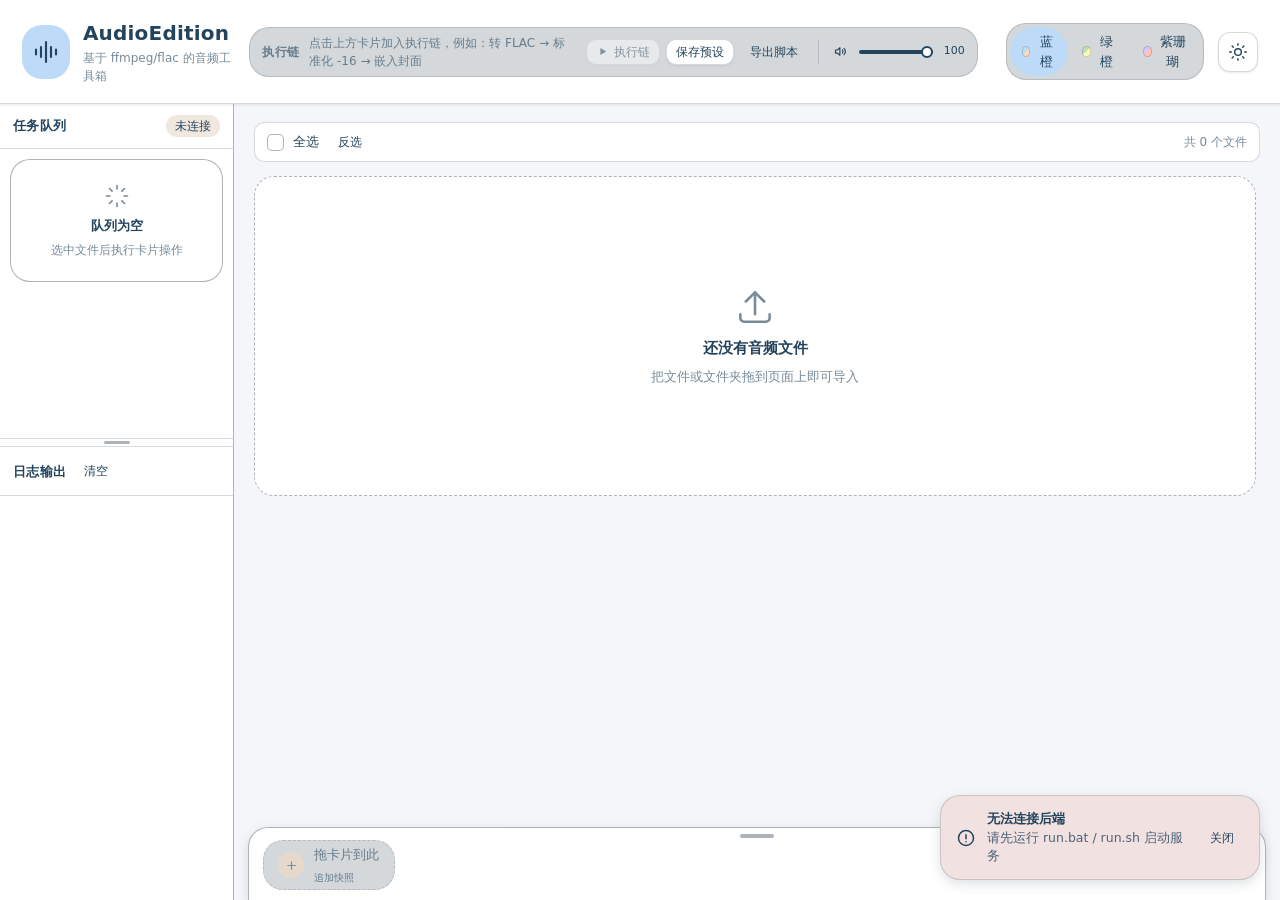
==== commit 12547633: "UI improved: more vivid animation" ====
--- a/index.html
+++ b/index.html
@@ -65,8 +65,16 @@
     <button class="seg" data-set-theme="t3" aria-pressed="false"><span class="dot dot--t3"></span>紫珊瑚</button>
   </div>
   <button class="btn btn--icon" id="modeToggle" title="切换深浅色" aria-label="切换深浅色">
-    <svg viewBox="0 0 24 24" fill="none" stroke="currentColor" stroke-width="1.7" stroke-linecap="round">
-      <path d="M21 12.8A9 9 0 1 1 11.2 3a7 7 0 0 0 9.8 9.8z"/>
+    <!-- 太阳：浅色时显示 -->
+    <svg class="icon-sun" viewBox="0 0 24 24" fill="none" stroke="currentColor"
+         stroke-width="1.7" stroke-linecap="round">
+      <circle cx="12" cy="12" r="4"></circle>
+      <path d="M12 2v2M12 20v2M4.93 4.93l1.41 1.41M17.66 17.66l1.41 1.41M2 12h2M20 12h2M4.93 19.07l1.41-1.41M17.66 6.34l1.41-1.41"></path>
+    </svg>
+    <!-- 月亮：深色时显示 -->
+    <svg class="icon-moon" viewBox="0 0 24 24" fill="none" stroke="currentColor"
+         stroke-width="1.7" stroke-linecap="round">
+      <path d="M21 12.8A9 9 0 1 1 11.2 3a7 7 0 0 0 9.8 9.8z"></path>
     </svg>
   </button>
 </header>
--- a/theme.css
+++ b/theme.css
@@ -28,6 +28,10 @@
   --drawer-handle: 12px;
   --z-drawer:      40;
   --z-notice:      60;
+  --spot-a1: 90%;
+  --spot-a2: 45%;
+  --spot-a3: 0%;
+  --spot-mix-base: var(--fill-primary);
 }
 
 /* ================= 类型1 蓝/橙  ·  浅色（空气感） ================= */
--- a/app.css
+++ b/app.css
@@ -44,6 +44,17 @@
   mix-blend-mode: normal;
 }
 
+/*深浅色模式图标*/
+#modeToggle svg { width: 20px; height: 20px; display: block; }
+
+/* 默认（浅色）：只显太阳 */
+#modeToggle .icon-sun  { display: block; }
+#modeToggle .icon-moon { display: none; }
+
+/* 深色：只显月亮 */
+html[data-mode="dark"] #modeToggle .icon-sun  { display: none; }
+html[data-mode="dark"] #modeToggle .icon-moon { display: block; }
+
 /* 变亮（黑→白）：新帧白从圆心扩散 */
 html[data-vt-dir="expand"]::view-transition-old(root) { z-index: 1; }
 html[data-vt-dir="expand"]::view-transition-new(root) {
@@ -64,8 +75,8 @@
   to   { clip-path: circle(var(--vt-r, 150%) at 0% 100%); }
 }
 @keyframes vt-contract {
-  from { clip-path: circle(var(--vt-r, 150%) at 0% 100%); }
-  to   { clip-path: circle(0 at 0% 100%); }
+  from { clip-path: circle(var(--vt-r, 150%) at 100% 0%); }
+  to   { clip-path: circle(0 at 100% 0%); }
 }
 
 @media (prefers-reduced-motion: reduce) {
@@ -847,6 +858,27 @@
   border-radius: var(--radius-card);
   cursor: pointer; text-align: left;
   transition: background .14s, border-color .14s;
+  position: relative;
+  isolation: isolate;
+}
+/* 整卡 3D：幅度约为 fcard 的 1/3 */
+.snap:not(.snap--add) {
+  transform:
+    perspective(800px)
+    translate3d(
+      calc(var(--nx, 0) * 2px),
+      calc(var(--ny, 0) * 2px),
+      0
+    )
+    rotateX(calc(var(--ny, 0) * -2deg))
+    rotateY(calc(var(--nx, 0) *  2deg));
+  transform-origin: center center;
+  transition:
+    transform .18s cubic-bezier(.22, .61, .36, 1),
+    background .14s,
+    border-color .14s,
+    box-shadow .14s;
+  will-change: transform;
 }
 .snap:hover { background: var(--fill-primary); border-color: var(--border-strong); color: var(--on-fill); }
 .snap__ico {
@@ -863,7 +895,69 @@
 .snap__name { font-size: 12.5px; font-weight: 600; overflow: hidden; text-overflow: ellipsis; white-space: nowrap; }
 .snap__hint { font-size: 10px; color: var(--text-muted); }
 .snap:hover .snap__hint { color: var(--on-fill); opacity: .8; }
-
+/* hover 时抬一点，别太强 */
+.snap:not(.snap--add):hover {
+  box-shadow:
+    0 4px 12px color-mix(in srgb, var(--ink) 14%, transparent),
+    var(--shadow-sm);
+  z-index: 2;
+}
+/* 图标轻微 3D 视差 + hover 阴影 */
+.snap:not(.snap--add) .snap__ico {
+  transform:
+    perspective(400px)
+    translate3d(
+      calc(var(--nx, 0) * 3px),
+      calc(var(--ny, 0) * 3px),
+      calc((var(--nx, 0) + var(--ny, 0)) * 3px)
+    )
+    rotateX(calc(var(--ny, 0) * -5deg))
+    rotateY(calc(var(--nx, 0) *  5deg));
+  transition: transform .14s ease-out, box-shadow .22s ease;
+  will-change: transform;
+}
+.snap:not(.snap--add):hover .snap__ico {
+  box-shadow: var(--shadow-sm);
+}
+/* 文字极轻跟随（一层就够，别分层） */
+.snap:not(.snap--add) .snap__txt {
+  transform: translate3d(
+    calc(var(--nx, 0) * 1.2px),
+    calc(var(--ny, 0) * 1.2px),
+    0
+  );
+  transition: transform .14s ease-out;
+  will-change: transform;
+}
+
+/* 点击反馈：比 fcard 更轻 */
+.snap:not(.snap--add):active {
+  scale: .97;
+  transition: scale .1s ease-out;
+}
+/* 松手：快速弹回 */
+.snap:not(.snap--add){
+  transition:
+    transform .13s cubic-bezier(.22, .61, .36, 1),
+    scale     .13s cubic-bezier(.22, .61, .36, 1),
+    background .1s, border-color .1s, box-shadow .1s;
+}
+
+/* 拖拽中的那一格不参与跟随（避免和 drop 反馈打架） */
+.snap.snap--drop {
+  transform: none !important;
+}
+
+/* 触屏关闭 */
+@media (hover: none) {
+  .snap:not(.snap--add) {
+    transform: none !important;
+  }
+  .snap .snap__ico,
+  .snap .snap__txt {
+    transform: none !important;
+  }
+}
 /* --- 快照拖拽：卡片拖进来替换 / 快照互拖换位 --- */
 .snap[draggable="true"] { cursor: grab; }
 .snap[draggable="true"]:active { cursor: grabbing; }
@@ -882,6 +976,55 @@
 .snap--add .snap__ico { opacity: .5; }
 .snap--add .snap__name { font-weight: 500; }
 .snap--add:hover { background: var(--tint-primary); color: var(--ink); }
+/* ============ 快照条：已加入执行链 ============ */
+
+.snap::after {
+  content: "✓";
+  position: absolute;
+  top: 50%;
+  right: 8px;
+  translate: 0 -50%;
+  width: 14px;
+  height: 14px;
+  display: grid;
+  place-items: center;
+  border-radius: 50%;
+  background: var(--fill-primary);
+  color: var(--on-fill);
+  font-size: 9px;
+  font-weight: 700;
+  line-height: 1;
+  box-shadow: var(--shadow-sm);
+  pointer-events: none;
+  z-index: 3;
+
+  /* 默认隐藏 */
+  opacity: 0;
+  scale: .4;
+
+  transition:
+    opacity .22s ease,
+    scale .26s cubic-bezier(.34, 1.56, .64, 1);
+}
+
+.snap.is-added::after {
+  opacity: 1;
+  scale: 1;
+}
+
+/* hover 变主色底时，让对勾换成 --on-fill 底，反差更清楚 */
+.snap.is-added:hover::after {
+  background: var(--on-fill);
+  color: var(--fill-primary);
+}
+
+/* 加了对勾要给右侧留位置，避免挡住文字 */
+.snap.is-added { padding-right: 30px; }
+
+/* 触屏/减弱动效 */
+@media (prefers-reduced-motion: reduce) {
+  .snap::after { transition: none; }
+}
 
 .drawer__head {
   flex: 0 0 auto;
@@ -933,6 +1076,7 @@
   gap: 12px;
 }
 
+/* ============ 卡片基础 ============ */
 .fcard {
   display: flex; flex-direction: column; gap: 7px;
   padding: 12px 13px;
@@ -958,6 +1102,177 @@
 .fcard--new { border-style: dashed; justify-content: center; align-items: center; text-align: center; color: var(--text-muted); }
 .fcard--new:hover { color: var(--ink); }
 
+/* ============ 卡片光标跟随 ============ */
+
+/* 1. 卡片裁剪容器 + 底色渐变层 */
+#cardSections .fcard {
+  position: relative;
+  overflow: hidden;
+  isolation: isolate;
+}
+
+#cardSections .fcard::after {
+  content: "";
+  position: absolute;
+  inset: 0;
+  pointer-events: none;
+  border-radius: inherit;
+  background: radial-gradient(
+    circle at var(--mx, 50%) var(--my, 50%),
+    color-mix(in srgb, var(--spot-mix-base) var(--spot-a1), transparent) 0%,
+    color-mix(in srgb, var(--spot-mix-base) var(--spot-a2), transparent) 28%,
+    color-mix(in srgb, var(--spot-mix-base) var(--spot-a3), transparent) 70%
+  );
+  opacity: 0;
+  transition: opacity .28s ease;
+  z-index: 0;
+}
+#cardSections .fcard:hover::after { opacity: 1; }
+
+/* 内容抬到渐变层之上 */
+#cardSections .fcard > * {
+  position: relative;
+  z-index: 1;
+}
+
+/* 2. 整卡跟随：位移 + 3D 倾斜 */
+#cardSections .fcard:not(.fcard--new) {
+  transform:
+    perspective(600px)
+    translate3d(
+      calc(var(--nx, 0) * 6px),
+      calc(var(--ny, 0) * 6px),
+      0
+    )
+    rotateX(calc(var(--ny, 0) * -5deg))
+    rotateY(calc(var(--nx, 0) *  5deg));
+  transform-origin: center center;
+  perspective: 800px;
+  perspective-origin: center center;
+  transition: transform .18s cubic-bezier(.22, .61, .36, 1),
+              background .14s, border-color .14s, box-shadow .14s;
+  will-change: transform;
+}
+#cardSections .fcard:not(.fcard--new):hover {
+  box-shadow:
+    0 8px 24px rgb(75 87 99 / 0.20),
+    0 2px 6px  rgb(75 87 99 / 0.12);
+  z-index: 2;
+}
+
+/* 3. 内部元素视差（和整卡 transform 叠加，translate 属性和 transform 不冲突） */
+#cardSections .fcard:not(.fcard--new) .fcard__ico {
+  transform:
+    perspective(400px)
+    translate3d(
+      calc(var(--nx, 0) * 8px),
+      calc(var(--ny, 0) * 8px),
+      calc((var(--nx, 0) + var(--ny, 0)) * 8px)
+    )
+    rotateX(calc(var(--ny, 0) * -11deg))
+    rotateY(calc(var(--nx, 0) *  11deg));
+  transition: transform .14s ease-out,
+              box-shadow .1s ease;   /* ← 新增 */
+  will-change: transform;
+}
+
+#cardSections .fcard:not(.fcard--new):hover .fcard__ico {
+  box-shadow: var(--shadow-md);
+}
+
+
+#cardSections .fcard:not(.fcard--new) .fcard__name {
+  translate: calc(var(--nx, 0) * 2px) calc(var(--ny, 0) * 1px);
+  transition: translate .12s ease-out;
+}
+#cardSections .fcard:not(.fcard--new) .fcard__desc {
+  translate: calc(var(--nx, 0) * 1px) calc(var(--ny, 0) * .5px);
+  transition: translate .12s ease-out;
+}
+#cardSections .fcard:not(.fcard--new) .fcard__foot {
+  translate: calc(var(--nx, 0) * 1px);
+  transition: translate .12s ease-out;
+}
+
+/* 4. 触屏关闭所有跟随 */
+@media (hover: none) {
+  #cardSections .fcard::after { display: none; }
+  #cardSections .fcard:not(.fcard--new) {
+    transform: none !important;
+  }
+  #cardSections .fcard .fcard__ico,
+  #cardSections .fcard .fcard__name,
+  #cardSections .fcard .fcard__desc,
+  #cardSections .fcard .fcard__foot {
+    translate: none !important;
+  }
+}
+/* ============ 卡片点击反馈 ============ */
+
+/* 按下：轻微缩小 + 阴影收拢，像被按下去 */
+#cardSections .fcard:not(.fcard--new):active {
+  scale: 0.94;
+  box-shadow: var(--shadow-sm),
+              0 0 0 2px var(--tint-primary) inset;
+  transition: scale .09s ease-out,
+              box-shadow .09s ease-out;
+}
+
+/* 松手：快速弹回 */
+#cardSections .fcard:not(.fcard--new) {
+  transition:
+    transform .18s cubic-bezier(.22, .61, .36, 1),
+    scale     .18s cubic-bezier(.22, .61, .36, 1),
+    background .14s, border-color .14s, box-shadow .14s;
+}
+
+
+
+/* 触屏：按下反馈保留，缩放更明显一点，手指感知更强 */
+@media (hover: none) {
+  #cardSections .fcard:not(.fcard--new):active {
+    scale: 0.94;
+  }
+}
+/* ============ 已加入执行链：右上角对勾（常驻伪元素 + transition） ============ */
+
+#cardSections .fcard::before {
+  content: "✓";
+  position: absolute;
+  top: 7px;
+  right: 7px;
+  width: 18px;
+  height: 18px;
+  display: grid;
+  place-items: center;
+  border-radius: 50%;
+  background: var(--fill-primary);
+  color: var(--on-fill);
+  font-size: 11px;
+  font-weight: 700;
+  line-height: 1;
+  box-shadow: 0 1px 3px rgb(75 87 99 / 0.22);
+  z-index: 3;
+  pointer-events: none;
+
+  /* 默认隐藏 */
+  opacity: 0;
+  scale: .4;
+
+  transition:
+    opacity .22s ease,
+    scale .26s cubic-bezier(.34, 1.56, .64, 1);
+}
+
+/* 加入时：淡入 + 弹一下（曲线带过冲） */
+#cardSections .fcard.is-added::before {
+  opacity: 1;
+  scale: 1;
+}
+
+@media (prefers-reduced-motion: reduce) {
+  #cardSections .fcard::before { transition: none; }
+}
 /* 搜索：固定在窗口最底部，点击唤出 + 缓出 */
 .drawer__search {
   flex: 0 0 auto;
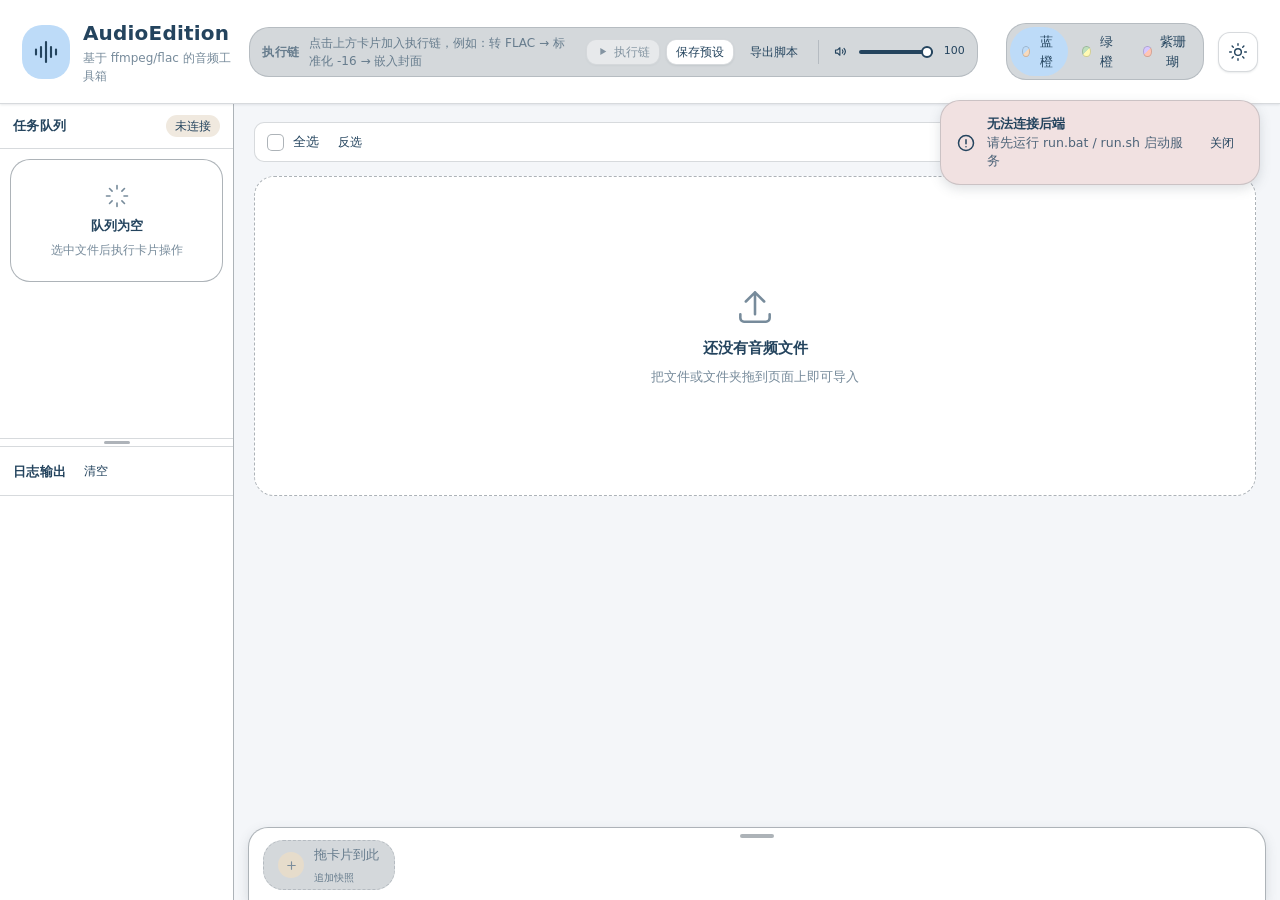
==== commit e0bd1e24: "bug fix and more 3D effect" ====
--- a/index.html
+++ b/index.html
@@ -5,7 +5,18 @@
 <meta name="viewport" content="width=device-width, initial-scale=1">
 <title>AudioEdition · 基于 ffmpeg/flac 的音频工具箱</title>
 <link rel="stylesheet" href="theme.css">
-<link rel="stylesheet" href="app.css">
+<!-- app.css 按原分节横幅拆成 9 个文件。**顺序不能改**：
+     层叠结果与拆分前逐个字节等价（见 布局规格.md「样式表的拆分」）。
+     校验方法：按下面顺序拼接应等于 git show HEAD:app.css -->
+<link rel="stylesheet" href="css/base.css">
+<link rel="stylesheet" href="css/common.css">
+<link rel="stylesheet" href="css/header.css">
+<link rel="stylesheet" href="css/layout.css">
+<link rel="stylesheet" href="css/filecard.css">
+<link rel="stylesheet" href="css/drawer.css">
+<link rel="stylesheet" href="css/cardlib.css">
+<link rel="stylesheet" href="css/overlays.css">
+<link rel="stylesheet" href="css/editor.css">
 </head>
 <body>
 
@@ -169,9 +180,12 @@
         <div class="drawer__head">
           <h2 class="drawer__title">功能卡片</h2>
           <span class="drawer__scope" id="drawerScope">未选中文件</span>
+          <!-- 新增：全部展开/收起 -->
+          <button class="btn btn--ghost btn--xs" id="cardsecToggleAll" type="button">全部收起</button>
           <button class="btn btn--ghost btn--xs" id="drawerClose">收起</button>
         </div>
 
+        <!-- 卡片分组容器：由 app.js 渲染，每个 .cardsec 都支持折叠 -->
         <div class="drawer__cards" id="cardSections"><!-- app.js --></div>
       </div>
 
@@ -271,8 +285,7 @@
         <h4 class="cardedit__h">等价命令预览</h4>
         <pre class="cmdpreview" id="cardPreview">—</pre>
         <p class="cardedit__note" id="cardNote">
-          预览只是把参数代进模板，方便你确认改了什么；实际执行仍走参数白名单，
-          不会拼接 shell 字符串。
+          预览——用于确认参数代入模板后的结果
         </p>
         <div class="cardedit__err" id="cardErr" hidden></div>
       </div>
--- a/theme.css
+++ b/theme.css
@@ -28,10 +28,29 @@
   --drawer-handle: 12px;
   --z-drawer:      40;
   --z-notice:      60;
-  --spot-a1: 90%;
-  --spot-a2: 45%;
+  /* 遮罩强度台阶。**必须偏"平"**：原来的 90/45/0 是为实心光晕调的，
+     用在网点上会让远处那一圈直接淡到看不见 —— 那就只剩"近大"、没有"远小"了。
+     现在各层在自己的 reach 内基本不透明，只在最外 38% 上淡出（避免出现硬边圈）。 */
+  --spot-a1: 100%;
+  --spot-a2: 75%;
   --spot-a3: 0%;
   --spot-mix-base: var(--fill-primary);
+  /* 卡片 hover 的彩色半调（AM 网点：**近处点大、远处点小**）。
+     四层同心网点共用一个格网原点，每层一个点径 + 自己的径向遮罩，
+     由外到内点径递增、遮罩 reach 递减 —— 越靠近光标，叠上来的点越大。
+     最外层（reach 最大）用第二色，所以远处是细的副 ink、近处被放大的主 ink 盖住。
+     --spot-a1/2/3 是每层共享的**强度台阶**，位置仍在光标处。 */
+  --spot-cell:    10px;                   /* 网点格距 */
+  --spot-dot-1:   18%;                    /* 最外层点径（占 closest-side 半径的比例） */
+  --spot-dot-2:   30%;
+  --spot-dot-3:   50%;
+  --spot-dot-4:   60%;                    /* 最里层点径 */
+  --spot-reach-1: 85%;                    /* 最外层的遮罩半径，逐层收窄 */
+  --spot-reach-2: 60%;
+  --spot-reach-3: 40%;
+  --spot-reach-4: 20%;
+  --spot-alt-a:   85%;                    /* 副 ink 强度，调 0 就只剩主 ink */
+  --spot-mix-alt: var(--fill-accent);     /* 副 ink 取第二色 */
 }
 
 /* ================= 类型1 蓝/橙  ·  浅色（空气感） ================= */
@@ -48,11 +67,11 @@
   --bg-surface-alt: #D4D8DB;
   /* 强色块（配 --on-fill） */
   --fill-primary:   #BDDBF8;
-  --fill-accent:    #F8DABD;
+  --fill-accent:    #f8e0bd;
   --on-fill:        #24445E;
   /* 软状态色（配 --ink） */
   --tint-primary:   #E1E9F1;
-  --tint-accent:    #F0E7DF;
+  --tint-accent:    #f0e9df;
   --error-tint:     #f1e1e1;
   --error-solid:    #aa4141;   /* 白字可用 */
   /* 描边与投影 —— 空气感下层级主要靠它表达，shadow 不做大面积底色 */
@@ -60,8 +79,8 @@
   --border-strong:  rgb(75 87 99 / 0.45);
   --shadow-sm:      0 1px 2px rgb(75 87 99 / 0.12);
   --shadow-md:      0 4px 12px rgb(75 87 99 / 0.18);
-  --scroll-track:   #D4D8DB;
-  --scroll-thumb:   #BDDBF8;
+  --scroll-track:   #BDDBF8;
+  --scroll-thumb:   #F4F6F9;
 }
 
 /* ================= 类型1 蓝/橙  ·  深色 ================= */
@@ -123,8 +142,8 @@
   --border-strong:  rgb(72 92 71 / 0.45);
   --shadow-sm:      0 1px 2px rgb(72 92 71 / 0.12);
   --shadow-md:      0 4px 12px rgb(72 92 71 / 0.18);
-  --scroll-track:   #D5DAD5;
-  --scroll-thumb:   #BEDFBD;
+  --scroll-track:   #BEDFBD;
+  --scroll-thumb:   #F5F8F5;
 }
 
 /* ================= 类型2 绿/橙  ·  深色 ================= */
@@ -184,8 +203,8 @@
   --border-strong:  rgb(128 119 153 / 0.45);
   --shadow-sm:      0 1px 2px rgb(128 119 153 / 0.12);
   --shadow-md:      0 4px 12px rgb(128 119 153 / 0.18);
-  --scroll-track:   #D6D4DB;
-  --scroll-thumb:   #D6C7FF;
+  --scroll-track:   #D6C7FF;
+  --scroll-thumb:   #F5F4F9;
 }
 
 /* ================= 类型3 紫/珊瑚  ·  深色 ================= */
--- a/css/base.css
+++ b/css/base.css
@@ -0,0 +1,122 @@
+/* ============================================================================
+   AudioEdition 布局与组件样式
+   依赖 theme.css 提供的令牌；本文件不含任何硬编码颜色。
+   原理图见 布局规格.md，配色契约见 配色方案-落地规格.md
+   ========================================================================== */
+
+*, *::before, *::after { box-sizing: border-box; }
+
+html, body {
+  height: 100%;
+  margin: 0;
+}
+
+/* 主题色：新帧从左侧以 15° 斜线扫入，顺时针 = 上端偏右 */
+html[data-vt-dir="sweep"]::view-transition-old(root) { z-index: 1; }
+html[data-vt-dir="sweep"]::view-transition-new(root) {
+  z-index: 2;
+  animation: vt-sweep .4s cubic-bezier(.4, 0, .2, 1) forwards;
+}
+
+/* 多边形 = (左上)(斜线顶)(斜线底)(左下)，斜线顶比底偏右 d = 高×tan15° */
+@keyframes vt-sweep {
+  from {
+    clip-path: polygon(
+      0 0,
+      0 0,
+      calc(1 * var(--vt-d)) 100%,
+      0 100%
+    );
+  }
+  to {
+    clip-path: polygon(
+      0 0,
+      calc(100% + var(--vt-d)) 0,
+      100% 100%,
+      0 100%
+    );
+  }
+}
+
+::view-transition-old(root),
+::view-transition-new(root) {
+  animation: none;
+  mix-blend-mode: normal;
+}
+
+/*深浅色模式图标*/
+#modeToggle svg { width: 20px; height: 20px; display: block; }
+
+/* 默认（浅色）：只显太阳 */
+#modeToggle .icon-sun  { display: block; }
+#modeToggle .icon-moon { display: none; }
+
+/* 深色：只显月亮 */
+html[data-mode="dark"] #modeToggle .icon-sun  { display: none; }
+html[data-mode="dark"] #modeToggle .icon-moon { display: block; }
+
+/* 变亮（黑→白）：新帧白从圆心扩散 */
+html[data-vt-dir="expand"]::view-transition-old(root) { z-index: 1; }
+html[data-vt-dir="expand"]::view-transition-new(root) {
+  z-index: 2;
+  animation: vt-expand .5s cubic-bezier(.16,1,.3,1) forwards;
+}
+
+/* 变暗（白→黑）：旧帧白收到圆心，露出新帧黑 */
+html[data-vt-dir="contract"]::view-transition-old(root) {
+  z-index: 2;
+  animation: vt-contract .5s cubic-bezier(.16,1,.3,1) forwards;
+}
+html[data-vt-dir="contract"]::view-transition-new(root) { z-index: 1; }
+
+/* 圆心都在左下角（要改中心就把 at 后面换成 50% 50%） */
+@keyframes vt-expand {
+  from { clip-path: circle(0 at 0% 100%); }
+  to   { clip-path: circle(var(--vt-r, 150%) at 0% 100%); }
+}
+@keyframes vt-contract {
+  from { clip-path: circle(var(--vt-r, 150%) at 100% 0%); }
+  to   { clip-path: circle(0 at 100% 0%); }
+}
+
+@media (prefers-reduced-motion: reduce) {
+  html[data-vt-dir] ::view-transition-old(root),
+  html[data-vt-dir] ::view-transition-new(root) { animation: none; }
+}
+
+
+body {
+  display: flex;
+  flex-direction: column;
+  /* 1240 = 1440 设计宽 - 200；用 1280 会让自家断点就触发横向滚动条 */
+  min-width: 1240px;
+  background: var(--bg-app);
+  color: var(--ink);
+  font-family: var(--font-sans);
+  font-size: var(--fs-body);
+  line-height: 1.5;
+  -webkit-font-smoothing: antialiased;
+  transition: background-color .15s ease, color .15s ease;
+}
+
+/* 空气感标尺下 bg-app 与 bg-surface 近乎连续（对比度仅 1.07–1.09），
+   因此层级必须靠描边与投影表达 —— 见 配色方案-落地规格.md §5 第 5 条。 */
+
+button, input, select { font: inherit; color: inherit; }
+
+/* [hidden] 必须能压过组件自身的 display —— 否则 .bulkbar{display:flex} 等会把它显示出来 */
+[hidden] { display: none !important; }
+
+:focus-visible {
+  outline: 2px solid var(--border-strong);
+  outline-offset: 2px;
+  border-radius: 6px;
+}
+
+/* 滚动条 */
+* { scrollbar-color: var(--scroll-thumb) var(--scroll-track); scrollbar-width: thin; }
+*::-webkit-scrollbar { width: 14px; height: 14px; }
+*::-webkit-scrollbar-track { background: var(--scroll-track); border-radius: 10px; }
+*::-webkit-scrollbar-thumb { background: var(--scroll-thumb); border-radius: 7px; border: 3px solid var(--scroll-track); }
+*::-webkit-scrollbar-thumb:hover { background: var(--ink); }
+
--- a/css/common.css
+++ b/css/common.css
@@ -0,0 +1,93 @@
+/* ============================== 通用件 ============================== */
+
+.btn {
+  display: inline-flex; align-items: center; gap: 6px;
+  padding: 7px 14px;
+  background: var(--bg-surface);
+  /* 必须显式声明 color：否则会从父级继承（如 .bulkbar 的 --on-fill），
+     深色模式下变成近黑字 + 深色底，完全不可读 */
+  color: var(--ink);
+  border: 1px solid var(--border);
+  border-radius: var(--radius-card);
+  box-shadow: var(--shadow-sm);
+  cursor: pointer;
+  white-space: nowrap;
+  transition: background .14s, border-color .14s, box-shadow .14s, transform .06s;
+}
+.btn:hover { background: var(--fill-primary); border-color: var(--border-strong); color: var(--on-fill); }
+.btn:active { transform: translateY(1px); }
+
+/* 强色块上的文字一律用 --on-fill，深色模式下它是近黑色 */
+.btn--primary { background: var(--fill-primary); color: var(--on-fill); border-color: transparent; }
+.btn--primary:hover { background: var(--fill-accent); color: var(--on-fill); }
+.btn--danger { background: var(--error-tint); color: var(--ink); border-color: var(--border-strong); }
+.btn--danger:hover { background: var(--error-solid); color: #fff; }
+/* ghost 按钮底色由父级透出 —— 父级总是 --bg-surface / --bg-surface-alt 系列
+   （面板、工具条），所以文字取 --ink（深色模式下为浅色）。 */
+.btn--ghost { background: transparent; color: var(--ink); border-color: transparent; box-shadow: none; }
+.btn--ghost:hover { background: var(--fill-primary); color: var(--on-fill); }
+.btn--sm { padding: 5px 11px; font-size: 13px; border-radius: var(--radius-inner); }
+.btn--xs { padding: 3px 9px; font-size: 12px; border-radius: var(--radius-inner); }
+.btn--icon { padding: 9px; border-radius: 12px; }
+.btn--icon svg { width: 18px; height: 18px; }
+
+.input {
+  padding: 7px 12px;
+  background: var(--bg-surface);
+  border: 1px solid var(--border);
+  border-radius: var(--radius-inner);
+  color: var(--ink);
+  min-width: 0;
+}
+.input::placeholder { color: var(--text-muted); }
+.input--search { width: 200px; }
+.input--search {
+  flex: 1 1 auto;
+  min-width: 0;
+  width: auto;
+  /* 聚焦时过渡，别让描边硬闪 */
+  transition: border-color .16s ease,
+              box-shadow .16s ease,
+              background .16s ease;
+}
+
+/* 吃掉全局那条 outline，改用 border + 内阴影表达聚焦 */
+.input--search:focus,
+.input--search:focus-visible {
+  outline: none;
+  border-color: var(--fill-primary);
+  background: var(--bg-surface);
+  box-shadow: 0 0 0 3px color-mix(in srgb, var(--fill-primary) 30%, transparent);
+}
+
+.badge {
+  display: inline-flex; align-items: center; gap: 5px;
+  padding: 2px 9px;
+  font-size: 12px;
+  border-radius: 999px;
+  background: var(--tint-primary);
+  color: var(--ink);
+  white-space: nowrap;
+}
+.badge--run    { background: var(--tint-accent); }
+.badge--done   { background: var(--tint-primary); }
+.badge--failed { background: var(--error-tint); }
+.badge--idle   { background: var(--bg-surface-alt); }
+
+/* 主题色点必须写死：它要在"别的主题生效时"也显示各主题自己的颜色，
+   所以不能用 var(--fill-primary)。改色板时这三个值要跟着改。
+   做成双色（对角切一半）：第一色 + 第二色，否则第二色在界面里根本看不到 ——
+   它只在"选中文件 / 任务运行中 / 正在试听 / 上传中"这些瞬时状态才出现。 */
+.dot { display: inline-block; width: 11px; height: 11px; border-radius: 50%; }
+/* 这三个色点的颜色是**各家色板自己的值**，刻意不写 var(--fill-*)：
+   它们是"切到这套主题会长什么样"的预览，切到 t1 时 t2 的点也该还是绿的。
+   代价是 theme.css 改色后这里要手动跟 —— t2 的第二色就曾经漏跟，
+   预览里还是对调前的 #FFE5B4，而实际 --fill-accent 已经是 #FFFAB4。
+   browser_palette_probe.js 现在会拿色点的渐变色去比对当前令牌，防止再次脱节。 */
+.dot--t1 { background: linear-gradient(135deg, #BDDBF8 0 50%, #F8DABD 50% 100%);
+           box-shadow: inset 0 0 0 1px rgba(0,0,0,.18); }
+.dot--t2 { background: linear-gradient(135deg, #BEDFBD 0 50%, #FFFAB4 50% 100%);
+           box-shadow: inset 0 0 0 1px rgba(0,0,0,.18); }
+.dot--t3 { background: linear-gradient(135deg, #D6C7FF 0 50%, #FFC5B4 50% 100%);
+           box-shadow: inset 0 0 0 1px rgba(0,0,0,.18); }
+
--- a/css/header.css
+++ b/css/header.css
@@ -0,0 +1,171 @@
+/* =============================== Header =============================== */
+
+.header {
+  flex: 0 0 auto;
+  height: var(--header-h);
+  display: flex; align-items: center; gap: 14px;
+  padding: 0 22px;
+  background: var(--bg-surface);
+  border-bottom: 1px solid var(--border);
+  box-shadow: var(--shadow-sm);
+  position: relative; z-index: 20;
+}
+
+.brand { display: flex; align-items: center; gap: 13px; }
+.brand__mark {
+  width: 54px; height: 54px;
+  display: grid; place-items: center;
+  background: var(--fill-primary); color: var(--on-fill);
+  border-radius: var(--radius-card);
+}
+.brand__mark svg { width: 30px; height: 30px; }
+.brand__title { margin: 0; font-size: 20px; font-weight: 700; letter-spacing: .2px; }
+.brand__sub { margin: 1px 0 0; font-size: 12px; color: var(--text-muted); }
+
+.header__spacer { flex: 1; }
+
+/* ---------------- 执行链（常驻顶栏） ---------------- */
+.chainbar {
+  flex: 0 1 auto;
+  min-width: 0;
+  display: flex; align-items: center; gap: 10px;
+  padding: 6px 12px;
+  background: var(--bg-surface-alt);
+  border: 1px solid var(--border);
+  border-radius: var(--radius-card);
+}
+.chainbar__label {
+  flex: 0 0 auto;
+  font-size: 12px; font-weight: 700;
+  color: var(--text-muted);
+  letter-spacing: .3px;
+}
+.chainbar .chain {
+  min-width: 0;
+  flex-wrap: nowrap;
+  overflow-x: auto;
+  scrollbar-width: none;
+}
+.chainbar .chain::-webkit-scrollbar { display: none; }
+.chainbar .chain__item { white-space: nowrap; }
+.chainbar__acts { flex: 0 0 auto; display: flex; gap: 6px; }
+
+/* 执行链按钮：链为空或无选中文件时禁用 */
+.btn--run { display: inline-flex; align-items: center; gap: 5px; }
+.btn--run svg { width: 13px; height: 13px; }
+.btn--run:disabled {
+  opacity: .45;
+  cursor: not-allowed;
+  background: var(--bg-surface);
+  color: var(--ink);
+}
+.btn--run:disabled:hover { background: var(--bg-surface); color: var(--ink); }
+.chainbar[data-running="true"] .btn--run { background: var(--fill-accent); color: var(--on-fill); }
+
+/* --- 试听音量（挂在 chainbar 右端）--- */
+.chainbar__vol {
+  flex: 0 0 auto;
+  display: flex; align-items: center; gap: 6px;
+  padding-left: 10px;
+  border-left: 1px solid var(--border);
+}
+.vol__btn {
+  flex: 0 0 auto;
+  width: 24px; height: 24px;
+  display: grid; place-items: center;
+  padding: 0;
+  color: var(--ink);
+  background: transparent; border: 0; border-radius: 7px;
+  cursor: pointer;
+  transition: color .16s, background .16s;
+}
+.vol__btn svg { width: 15px; height: 15px; }
+.vol__btn:hover { background: var(--tint-primary); }
+.vol__btn:focus-visible { outline: 2px solid var(--ink); outline-offset: 1px; }
+/* 静音时用错误色点出来，扫一眼就知道"听不到是因为静音了" */
+.vol__btn.is-muted { color: var(--ink-error); }
+
+/* 已填充部分靠 --vol-pct 画在轨道背景上（原生 range 没法直接给"已填充"上色）。
+   颜色必须用 --ink 而不是 --fill-primary：后者是"浅色色块"令牌（t1 浅色是 #BDDBF8），
+   与 chainbar 底色 --bg-surface-alt(#D4D8DB) 亮度几乎相同，实测对比度只有 1.00 —— 整条轨道看不见。
+   --ink 是色板里保证"在 --bg-* 上可读"的那个颜色，深浅两套都成立。
+   空轨道用 --ink 的 20% 叠色，各主题关系一致。 */
+.vol__range {
+  --vol-pct: 100%;
+  -webkit-appearance: none; appearance: none;
+  flex: 0 0 auto;
+  width: 74px; height: 4px; margin: 0;
+  background: var(--border-strong);           /* 不支持 color-mix 时的退路 */
+  background: linear-gradient(to right,
+    var(--ink) 0 var(--vol-pct),
+    color-mix(in srgb, var(--ink) 20%, transparent) var(--vol-pct) 100%);
+  border-radius: 999px;
+  cursor: pointer;
+}
+.vol__range::-webkit-slider-thumb {
+  -webkit-appearance: none; appearance: none;
+  width: 12px; height: 12px; border-radius: 50%;
+  background: var(--bg-surface);
+  border: 2px solid var(--ink);
+  cursor: pointer;
+}
+.vol__range::-moz-range-thumb {
+  width: 10px; height: 10px; border-radius: 50%;
+  background: var(--bg-surface);
+  border: 2px solid var(--ink);
+  cursor: pointer;
+}
+.vol__range::-moz-range-track { background: transparent; }
+.vol__range:focus-visible { outline: 2px solid var(--ink); outline-offset: 3px; }
+/* 数值读数用 --ink：--text-muted 在这些底色上只有 2.55，小字号读不清 */
+.vol__val {
+  min-width: 26px; text-align: right;
+  font-size: 11px; color: var(--ink);
+  font-variant-numeric: tabular-nums;
+}
+
+.switchgroup {
+  display: inline-flex; gap: 2px; padding: 3px;
+  background: var(--bg-surface-alt);
+  border: 1px solid var(--border);
+  border-radius: var(--radius-card);
+}
+.seg {
+  display: inline-flex; align-items: center; gap: 6px;
+  padding: 5px 12px; font-size: 13px;
+  background: transparent; border: 0; border-radius: 999px;
+  cursor: pointer; color: var(--ink);
+}
+.seg:hover { background: var(--tint-primary); }
+.seg[aria-pressed="true"] { background: var(--fill-primary); color: var(--on-fill); }
+
+.engine {
+  display: flex; align-items: center; gap: 6px;
+  padding: 6px 12px; font-size: 12px;
+  background: var(--bg-surface-alt);
+  border: 1px solid var(--border);
+  border-radius: var(--radius-inner);
+  color: var(--text-muted);
+}
+.engine__k { font-weight: 600; color: var(--ink); }
+.engine__v { margin-right: 8px; }
+
+/* 空列表提示：明确告诉用户去拖文件，而不是显示任何假数据 */
+.empty {
+  display: flex; flex-direction: column; align-items: center; justify-content: center;
+  gap: 8px; min-height: 320px; padding: 40px 20px;
+  background: var(--bg-surface);
+  border: 1px dashed var(--border-strong);
+  border-radius: var(--radius-card);
+  text-align: center;
+}
+.empty svg { width: 44px; height: 44px; color: var(--text-muted); }
+.empty strong { font-size: 15px; }
+.empty span { font-size: 12.5px; color: var(--text-muted); }
+
+/* 侧栏队列用的紧凑版：320px 会把窄栏撑出滚动条 */
+.empty--sm { min-height: 0; padding: 22px 12px; gap: 6px; border-style: solid; }
+.empty--sm svg { width: 28px; height: 28px; }
+.empty--sm strong { font-size: 13px; }
+.empty--sm span { font-size: 11.5px; }
+
--- a/css/layout.css
+++ b/css/layout.css
@@ -0,0 +1,172 @@
+/* ================================ Body ================================ */
+
+.body {
+  flex: 1;
+  display: flex;
+  min-height: 0;
+}
+
+/* --------------------------- 左侧栏 --------------------------- */
+
+.sidebar {
+  flex: 0 0 var(--sidebar-w);
+  display: flex; flex-direction: column;
+  min-height: 0;
+  background: var(--bg-surface);
+  border-right: 1px solid var(--border-strong);
+}
+
+.pane { display: flex; flex-direction: column; min-height: 0; }
+.pane--queue { flex: 0 0 42%; }
+.pane--log { flex: 1; }
+
+.pane__head {
+  flex: 0 0 auto;
+  display: flex; align-items: center; gap: 8px;
+  padding: 11px 13px;
+  border-bottom: 1px solid var(--border);
+}
+.pane__title { margin: 0; font-size: 13px; font-weight: 700; letter-spacing: .3px; }
+.pane__head .badge { margin-left: auto; }
+
+.pane__body { flex: 1; overflow-y: auto; padding: 10px; min-height: 0; }
+.pane__body--log { padding: 8px 10px; font-size: 12px; }
+
+.splitter {
+  flex: 0 0 9px;
+  display: grid; place-items: center;
+  cursor: row-resize;
+  background: var(--bg-surface);
+  border-top: 1px solid var(--border);
+  border-bottom: 1px solid var(--border);
+}
+.splitter span { width: 26px; height: 3px; border-radius: 2px; background: var(--border-strong); }
+.splitter:hover span { background: var(--ink); }
+
+/* 任务项 */
+.task {
+  padding: 8px 10px;
+  margin-bottom: 7px;
+  background: var(--bg-surface-alt);
+  border: 1px solid var(--border);
+  border-left: 3px solid var(--fill-primary);
+  border-radius: var(--radius-inner);
+}
+.task:last-child { margin-bottom: 0; }
+.task--failed { background: var(--error-tint); border-left-color: var(--error-solid); }
+.task--running { border-left-color: var(--fill-accent); }
+.task__top { display: flex; align-items: center; gap: 6px; font-size: 12.5px; }
+.task__name { flex: 1; overflow: hidden; text-overflow: ellipsis; white-space: nowrap; }
+.task__meta { margin-top: 4px; font-size: 11px; color: var(--text-muted); }
+.task__err {
+  margin-top: 5px; padding: 5px 7px;
+  font-size: 11px; font-family: ui-monospace, "Cascadia Code", Consolas, monospace;
+  background: var(--bg-surface); border-radius: 7px;
+  color: var(--ink); word-break: break-all;
+}
+/* 成功任务带产物时的「打开 / 下载」入口 */
+.task__out { display: flex; gap: 6px; margin-top: 7px; }
+.task__out a { text-decoration: none; white-space: nowrap; }
+
+.progress {
+  height: 6px; margin-top: 6px;
+  background: var(--bg-surface);
+  border-radius: 999px; overflow: hidden;
+}
+.progress > i {
+  display: block; height: 100%;
+  background: var(--fill-primary);
+  border-radius: 999px;
+  transition: width .3s ease;
+}
+
+/* 日志行 */
+.log { display: flex; gap: 7px; padding: 2px 0; font-family: ui-monospace, "Cascadia Code", Consolas, monospace; }
+.log__t { color: var(--text-muted); flex: 0 0 auto; }
+.log__m { flex: 1; word-break: break-word; }
+.log--ok   .log__m { color: var(--ink); font-weight: 600; }
+.log--err  .log__m { color: var(--ink); }
+.log--err  { background: var(--error-tint); border-radius: 5px; padding: 2px 5px; }
+
+/* --------------------------- 主工作区 --------------------------- */
+
+.workspace {
+  flex: 1;
+  display: flex; flex-direction: column;
+  gap: 14px;
+  min-width: 0; min-height: 0;
+  padding: 18px 20px 0;
+}
+
+/* 常驻选择条：全选 / 反选 / 总数 */
+.selbar {
+  flex: 0 0 auto;
+  display: flex; align-items: center; gap: 9px;
+  padding: 6px 12px;
+  background: var(--bg-surface);
+  border: 1px solid var(--border);
+  border-radius: var(--radius-inner);
+}
+.selbar__label { font-size: 12.5px; }
+.selbar__spacer { flex: 1; }
+.selbar__count { font-size: 12px; color: var(--text-muted); }
+
+.bulkbar {
+  flex: 0 0 auto;
+  display: flex; align-items: center; gap: 12px;
+  padding: 9px 14px;
+  background: var(--fill-primary);
+  /* 必须【显式声明】color：底是浅色 --fill-primary，
+     深色模式下若继承 --ink 会变成浅色字配浅蓝底（仅 1.9:1）。
+     --on-fill 在深色下是近黑 #10171C，达 8.75:1。 */
+  color: var(--on-fill);
+  border-radius: var(--radius-card);
+  box-shadow: var(--shadow-md);
+}
+.bulkbar__acts { display: flex; gap: 6px; margin-left: auto; flex-wrap: wrap; }
+
+/* 批量栏内的按钮：整条栏是浅色 --fill-primary。
+   普通按钮若沿用默认的 --bg-surface 底（深色模式下是深色），
+   在浅色栏里既突兀、又只能靠深字才读得清；
+   改为统一取"栏内"配色：浅色 --fill-accent 底 + 深色 --on-fill 字。 */
+.bulkbar .btn--sm {
+  background: var(--fill-accent);
+  color: var(--on-fill);
+  border-color: transparent;
+}
+.bulkbar .btn--sm:hover { background: var(--tint-accent); color: var(--on-fill); }
+/* 删除按钮同样走浅底：用 --error-tint 在深色模式下会变成深绿，
+   配 --on-fill 近黑字只有 1.6:1 */
+.bulkbar .btn--sm.btn--danger { background: var(--fill-accent); color: var(--on-fill); }
+.bulkbar .btn--sm.btn--danger:hover { background: var(--error-solid); color: #fff; }
+
+.check { display: inline-flex; align-items: center; cursor: pointer; }
+.check input { position: absolute; opacity: 0; width: 0; height: 0; }
+.check span {
+  width: 17px; height: 17px;
+  display: grid; place-items: center;
+  background: var(--bg-surface);
+  border: 1.5px solid var(--border-strong);
+  border-radius: 5px;
+}
+.check input:checked + span { background: var(--fill-primary); border-color: var(--border-strong); }
+.check input:checked + span::after {
+  content: ""; width: 9px; height: 5px;
+  /* 勾选标记画在 --fill-primary 上，用 --ink 而非 --on-fill
+     （深色模式下 --fill-primary 是浅蓝底，--on-fill 近黑只有 2.99:1） */
+  border-left: 2px solid var(--ink); border-bottom: 2px solid var(--ink);
+  transform: rotate(-45deg) translate(1px, -1px);
+}
+.check input:focus-visible + span { outline: 2px solid var(--border-strong); outline-offset: 2px; }
+
+.filelist {
+  flex: 1;
+  display: flex; flex-direction: column;
+  gap: var(--gap-card);
+  overflow-y: auto;
+  min-height: 0;
+  /* 让出停靠层的空间：收起时只露快照条(74) + 下边距，避免遮住最后一张卡片 */
+  padding-right: 4px;
+  padding-bottom: 92px;
+}
+
--- a/css/filecard.css
+++ b/css/filecard.css
@@ -0,0 +1,200 @@
+/* ============================== 文件卡片 ============================== */
+
+.card {
+  /* 固定高度，不依赖内容 —— 否则 canvas{height:100%} 与自适应父级形成循环依赖，
+     浏览器退回 canvas 固有 150px，把卡片撑到 ~390px（见 布局规格.md §3） */
+  flex: 0 0 auto;
+  height: 160px;
+  display: flex; gap: var(--gap-col);
+  padding: 13px 15px;
+  background: var(--bg-surface);
+  border: 1px solid var(--border);
+  border-radius: var(--radius-card);
+  box-shadow: var(--shadow-sm);
+  position: relative;
+  transition: box-shadow .16s, border-color .16s;
+}
+.card:hover { box-shadow: var(--shadow-md); border-color: var(--border-strong); }
+
+/* 聚焦态：左条 + 加深投影 */
+.card.is-focused { border-color: var(--border-strong); box-shadow: var(--shadow-md); }
+.card.is-focused::before {
+  content: ""; position: absolute; left: 0; top: 14px; bottom: 14px;
+  width: 3px; border-radius: 0 3px 3px 0; background: var(--fill-primary);
+}
+/* 勾选态：底色 */
+.card.is-checked { background: var(--tint-primary); border-color: var(--border-strong); }
+
+.card__pick {
+  position: absolute; left: 15px; top: 15px; z-index: 2;
+}
+.card__body {
+  flex: 1 1 0; display: flex; gap: var(--gap-col);
+  padding-left: 26px; min-width: 0; overflow: hidden;
+}
+
+/* --- 波形区 --- */
+.wave {
+  flex: 1 1 0; min-width: 340px;
+  display: flex; flex-direction: column; gap: 8px;
+  padding: 10px 14px;
+  background: var(--bg-surface-alt);
+  border: 1px solid var(--border);
+  border-radius: var(--radius-inner);
+}
+.wave__canvasWrap { flex: 1; min-height: 62px; position: relative; }
+.wave__canvas { display: block; width: 100%; height: 100%; border-radius: 8px; cursor: crosshair; }
+.wave__legend {
+  position: absolute; left: 6px; top: 4px;
+  font-size: 10px; color: var(--text-muted); pointer-events: none;
+}
+.wave__play {
+  position: absolute; top: 0; bottom: 0; width: 2px;
+  background: var(--ink); pointer-events: none;
+}
+.wave__play::before {
+  content: ""; position: absolute; top: -2px; left: -3px;
+  border: 4px solid transparent; border-top-color: var(--ink);
+}
+
+/* --- 试听传输控件（在 .wave__meta 行首）--- */
+.transport {
+  display: flex; align-items: center; gap: 8px;
+  padding-right: 14px;
+  border-right: 1px solid var(--border);
+}
+.transport__btn {
+  flex: 0 0 auto;
+  width: 30px; height: 30px;
+  display: grid; place-items: center;
+  padding: 0;
+  color: var(--on-fill);
+  background: var(--fill-primary);
+  border: 1px solid transparent;
+  border-radius: 50%;
+  cursor: pointer;
+  transition: background .16s, color .16s;
+}
+.transport__btn svg { width: 14px; height: 14px; }
+.transport__btn:hover { background: var(--fill-accent); }
+.transport__btn:focus-visible { outline: 2px solid var(--ink); outline-offset: 2px; }
+.transport__time {
+  font-size: 11.5px; color: var(--text-muted);
+  font-variant-numeric: tabular-nums; white-space: nowrap;
+}
+/* 正在播放的卡片：左侧高亮条，方便在长列表里找回它 */
+.card.is-playing { box-shadow: inset 3px 0 0 var(--fill-primary); }
+.card.is-playing .transport__btn { background: var(--fill-accent); }
+
+.wave__meta {
+  display: flex; align-items: center; gap: 18px; flex-wrap: wrap;
+  padding: 5px 10px;
+  background: var(--bg-surface);
+  border: 1px solid var(--border);
+  border-radius: var(--radius-inner);
+  font-size: 12.5px;
+}
+.kv { display: flex; flex-direction: column; line-height: 1.25; }
+.kv__k { font-size: 10px; color: var(--text-muted); }
+.kv__v { font-weight: 600; }
+
+/* --- 元数据卡 --- */
+.metacard {
+  /* 三列宽度必须锁定：flex-basis 单独设不够，默认 min-width:auto 会让
+     长标题（如 Clair de lune）顶开这一列并挤压波形区 */
+  flex: 0 0 288px; width: 288px; min-width: 288px; max-width: 288px;
+  display: flex; gap: 12px;
+  padding: 11px;
+  background: var(--bg-surface-alt);
+  border: 1px solid var(--border);
+  border-radius: var(--radius-inner);
+  position: relative;
+}
+.cover {
+  position: relative;
+  flex: 0 0 92px; height: 92px;
+  display: grid; place-items: center;
+  background: var(--fill-primary); color: var(--on-fill);
+  border-radius: var(--radius-cover);
+  overflow: hidden;
+  cursor: pointer;
+}
+.cover svg { width: 30px; height: 30px; opacity: .55; }
+
+/* 真封面图：铺满整格，禁用拖拽，避免拽出浏览器默认的图片拖影 */
+.cover__img {
+  position: absolute; inset: 0;
+  width: 100%; height: 100%;
+  object-fit: cover;
+  -webkit-user-drag: none; user-select: none;
+}
+/* 有图时把占位图标藏掉；图片 404 时 onerror 会把 cover--has 摘掉，占位图标自动回来 */
+.cover--has .cover__ph { display: none; }
+
+/* 悬停浮层：导入 / 移除 */
+.cover__ovl {
+  position: absolute; inset: 0;
+  display: flex; flex-direction: column; align-items: center; justify-content: center;
+  gap: 4px;
+  background: color-mix(in srgb, var(--bg-surface) 78%, transparent);
+  backdrop-filter: blur(2px);
+  opacity: 0; pointer-events: none;
+  transition: opacity .16s ease;
+}
+.cover:hover .cover__ovl,
+.cover:focus-within .cover__ovl { opacity: 1; pointer-events: auto; }
+.cover__act {
+  padding: 2px 10px;
+  font: inherit; font-size: 11.5px;
+  color: var(--ink);
+  background: var(--bg-surface);
+  border: 1px solid var(--border-strong);
+  border-radius: 999px;
+  cursor: pointer;
+}
+.cover__act:hover { background: var(--tint-primary); }
+/* 令牌名是 --ink-error（文字色）/ --error-tint（底），别写成 --err-ink */
+.cover__act--danger { color: var(--ink-error); }
+.cover__act--danger:hover { background: var(--error-tint); }
+
+.metabox {
+  flex: 1;
+  display: flex; flex-direction: column; gap: 3px;
+  padding: 9px 11px;
+  background: var(--bg-surface);
+  border: 1px solid var(--border);
+  border-radius: var(--radius-inner);
+  min-width: 0;
+  cursor: pointer;
+  transition: border-color .14s, background .14s;
+}
+.metabox:hover { background: var(--tint-primary); border-color: var(--border-strong); }
+.metabox:focus-visible { outline: 2px solid var(--border-strong); outline-offset: 2px; }
+.metabox__row { display: flex; gap: 7px; font-size: 12.5px; min-width: 0; }
+.metabox__k { flex: 0 0 62px; color: var(--text-muted); }
+.metabox__v { flex: 1; overflow: hidden; text-overflow: ellipsis; white-space: nowrap; }
+
+/* --- 状态条 --- */
+.statuscol {
+  flex: 0 0 68px; width: 68px; min-width: 68px; max-width: 68px;
+  display: flex; flex-direction: column; align-items: center; gap: 8px;
+  padding: 10px 6px;
+  background: var(--bg-surface-alt);
+  border: 1px solid var(--border);
+  border-radius: var(--radius-inner);
+}
+.statuscol .badge { font-size: 11px; padding: 2px 8px; }
+.statuscol__prog {
+  width: 100%; height: 5px; margin: 0;
+  background: var(--bg-surface); border-radius: 999px; overflow: hidden;
+}
+.statuscol__prog > i { display: block; height: 100%; background: var(--fill-accent); }
+.statuscol__info { font-size: 10px; color: var(--text-muted); text-align: center; line-height: 1.35; }
+.statuscol__act {
+  margin-top: auto;
+  padding: 3px 9px; font-size: 11px;
+  background: var(--bg-surface); border: 1px solid var(--border);
+  border-radius: var(--radius-inner); cursor: pointer;
+}
+.statuscol__act:hover { background: var(--fill-primary); color: var(--on-fill); }
+
--- a/css/drawer.css
+++ b/css/drawer.css
@@ -0,0 +1,418 @@
+/* ============================== 抽屉 ==============================
+   停靠在浏览器窗口下边缘，三档：
+
+     closed  只露快照条；盒底贴窗口下边缘；面板整体在窗口边缘之下
+     mid     面板 56vh；盒底离边 EDGE，四角圆角（悬浮）
+     full    盒顶贴窗口顶端，面板撑满到底（上下都贴边）
+
+   盒子的 (top, height) 由 JS 写成 --drawer-top / --drawer-box；
+   面板不设固定高，用 flex 占满盒内剩余高度 ——
+   这样搜索栏永远贴着盒底，不会被挤出视口（曾经踩过）。 */
+
+.dock {
+  /* 仅作为停靠层的容器；抽屉自身相对【视口】绝对定位，
+     这样 top 的参照就是窗口顶端，不会随容器尺寸变化而漂移。 */
+  position: static;
+  z-index: 55;                      /* 高于工作区内容，低于顶栏(60) */
+}
+/* 遮罩 */
+.drawer-backdrop {
+  position: fixed;
+  inset: 0;
+  z-index: 54;
+
+  background: transparent;
+  opacity: 0;
+  pointer-events: none;
+  transition:  .34s cubic-bezier(.16,1,.3,1);
+}
+
+/* 可点击：除 closed 外所有档（中间档也能点，但此时还没模糊） */
+.drawer:not([data-stop="closed"]) ~ .drawer-backdrop {
+  backdrop-filter: blur(1px);
+  -webkit-backdrop-filter: blur(1px);
+  opacity: 1;  
+}
+
+/* 模糊：只在 full */
+.drawer[data-stop="full"] ~ .drawer-backdrop {
+  pointer-events: auto;
+  background: rgba(0,0,0,0.1);
+  backdrop-filter: blur(6px) saturate(120%);
+  -webkit-backdrop-filter: blur(6px) saturate(120%);
+}
+.drawer {
+  position: fixed;                   /* 参照视口 */
+  /* 顶部位置与盒高都由 JS 按档写；面板占满剩余高度，
+     所以搜索栏永远贴在盒底、不会被挤出视口。 */
+  top: var(--drawer-top, 854px);
+  height: var(--drawer-box, 73px);
+  /* 左边以 --drawer-left 为准（由 JS 按左侧栏【实际渲染宽度】写入），
+     因为 --sidebar-w 声明 234px，但侧栏实际渲染 263px（含内容与边框），
+     用 234 推算会让抽屉压到侧栏 29px 下面。 */
+  left: var(--drawer-left, 248px);
+  right: 14px;
+  z-index: 55;
+  display: flex; flex-direction: column;
+  background: var(--bg-surface);
+  border: 1px solid var(--border-strong);
+  border-bottom: 0;
+  border-radius: var(--radius-card);
+  box-shadow: var(--shadow-md);
+  overflow: hidden;
+  --drawer-edge: 14px;               /* 左右留白 */
+  --drawer-top: 854px;               /* 盒顶（JS 写） */
+  --drawer-box: 73px;                /* 盒高（JS 写） */
+  transition: top .34s cubic-bezier(.16,1,.3,1),
+              height .34s cubic-bezier(.16,1,.3,1),
+              border-radius .2s linear;
+}
+/* 拖拽中关掉过渡，跟手 */
+.drawer[data-dragging="true"] { transition: none; }
+/* 贴边档圆角处理：
+   closed 只有快照条露出，露出的上沿要圆角、被裁的下沿不圆；
+   full 盒子撑满整个窗口高度，四角都贴边 → 全直角。 */
+.drawer[data-stop="closed"] { border-radius: var(--radius-card) var(--radius-card) 0 0; }
+.drawer[data-stop="full"]  { border-radius: 0; }
+/* 拖拽中关掉过渡，跟手
+.drawer[data-dragging="true"] { transition: none; }*/
+
+/* 面板：占满盒内剩余高度（盒高 − 快照条），所以搜索栏永远贴着盒底 */
+.drawer__panel {
+  flex: 1 1 auto;
+  display: flex; flex-direction: column;
+  min-height: 0;
+  overflow: hidden;
+}
+
+/* 快照条：盒子的【第一子元素】，紧随其后是面板。
+   收起时它恰好停在窗口下边缘上方。 */
+.drawer__bar {
+  flex: 0 0 auto;
+  position: relative;
+  padding: 0 14px 10px;
+  border-bottom: 1px solid var(--border);
+}
+
+.drawer__handle {
+  display: block; width: 100%; height: var(--drawer-handle);
+  padding: 0; background: transparent; border: 0;
+  cursor: grab; touch-action: none;
+}
+.drawer__handle:active { cursor: grabbing; }
+.drawer__grip {
+  display: block; width: 34px; height: 4px; margin: 4px auto 0;
+  background: var(--border-strong); border-radius: 3px;
+  transition: background .14s, width .14s;
+}
+.drawer__handle:hover .drawer__grip { background: var(--ink); width: 46px; }
+.drawer[data-open="true"] .drawer__grip { background: var(--ink); }
+
+.snaps { display: flex; gap: 22px; align-items: stretch; }
+.snap {
+  flex: 1 1 0; min-width: 0;
+  display: flex; align-items: center; gap: 10px;
+  height: 50px; padding: 0 14px;
+  background: var(--bg-surface-alt);
+  border: 1px solid var(--border);
+  border-radius: var(--radius-card);
+  cursor: pointer; text-align: left;
+  transition: background .14s, border-color .14s;
+  position: relative;
+  isolation: isolate;
+}
+.snap::before {
+  content: "";
+  position: absolute;
+  inset: 0;
+  pointer-events: none;
+  border-radius: inherit;
+  z-index: 0;
+  opacity: 0;
+  transition: opacity .28s ease;
+  background-repeat: repeat;
+  background-size: var(--spot-cell) var(--spot-cell);
+  background-position: 0 0;
+}
+
+.snap:hover::before {
+  opacity: 1;
+}
+
+@supports (mask-image: none) or (-webkit-mask-image: none) {
+  .snap::before {
+    -webkit-mask-image: radial-gradient(circle at var(--mx, 50%) var(--my, 50%),
+        rgb(0 0 0 / var(--spot-a1)) 0%,
+        rgb(0 0 0 / var(--spot-a2)) calc(var(--spot-reach) * 0.62),
+        rgb(0 0 0 / var(--spot-a3)) var(--spot-reach));
+    mask-image: radial-gradient(circle at var(--mx, 50%) var(--my, 50%),
+        rgb(0 0 0 / var(--spot-a1)) 0%,
+        rgb(0 0 0 / var(--spot-a2)) calc(var(--spot-reach) * 0.62),
+        rgb(0 0 0 / var(--spot-a3)) var(--spot-reach));
+  }
+  .snap::before {
+    --spot-reach: var(--spot-reach-1);
+    background-image: radial-gradient(circle closest-side,
+      color-mix(in srgb, var(--spot-mix-alt) var(--spot-alt-a), transparent) 0 var(--spot-dot-1),
+      transparent calc(var(--spot-dot-1) + 1%));
+  }
+}
+
+.snap > .snap__ico,
+.snap > .snap__txt { position: relative; z-index: 1; }
+
+@media (hover: none) {
+  .snap::before { display: none; }
+}
+/* 整卡 3D：幅度约为 fcard 的 1/3 */
+.snap:not(.snap--add) {
+  transform:
+    translate(
+      calc(var(--nx, 0) * 2px),
+      calc(var(--ny, 0) * 2px)
+    );
+  transform-origin: center center;
+  transition:
+    transform .18s cubic-bezier(.22, .61, .36, 1),
+    background .14s,
+    border-color .14s,
+    box-shadow .14s;
+  will-change: transform;
+}
+.snap:hover { background: var(--fill-primary); border-color: var(--border-strong); color: var(--on-fill); }
+.snap__ico {
+  flex: 0 0 auto; display: grid; place-items: center;
+  width: 26px; height: 26px;
+  /* 第二颜色的固定落点：快照条是抽屉收起时【唯一】可见的东西，
+     在这里用 --fill-accent 才能让"第二色"在默认界面上看得见
+     （它原本只在选中文件/任务运行/试听这些瞬时状态出现） */
+  background: var(--fill-accent); color: var(--on-fill);
+  border-radius: 50%;
+}
+.snap__ico svg { width: 15px; height: 15px; }
+.snap__txt { min-width: 0; }
+.snap__name { font-size: 12.5px; font-weight: 600; overflow: hidden; text-overflow: ellipsis; white-space: nowrap; }
+.snap__hint { font-size: 10px; color: var(--text-muted); }
+.snap:hover .snap__hint { color: var(--on-fill); opacity: .8; }
+/* hover 时抬一点，别太强 */
+.snap:not(.snap--add):hover {
+  box-shadow:
+    0 4px 12px color-mix(in srgb, var(--ink) 14%, transparent),
+    var(--shadow-sm);
+  z-index: 2;
+}
+/* 图标轻微 3D 视差 + hover 阴影 */
+.snap:not(.snap--add) .snap__ico {
+  transform:
+    translate(
+      calc(var(--nx, 0) * 2px),
+      calc(var(--ny, 0) * 2px)
+    );
+  transition: transform .14s ease-out, box-shadow .22s ease;
+  will-change: transform;
+}
+.snap:not(.snap--add):hover .snap__ico {
+  box-shadow:1px 1px 2px  color-mix(in srgb, var(--fill-primary) 30%,rgba(0,0,0,0.3) );
+  border: 4px solid rgba(255,255,255,0.1);
+}
+.snap:hover .snap__ico{
+  background: linear-gradient(.35turn, #fff4, #fff5);
+  transition: background-color .14s, backdrop-filter .14s, -webkit-backdrop-filter .14s;
+}
+/* 文字极轻跟随（一层就够，别分层） */
+.snap:not(.snap--add) .snap__txt {
+  transform: translate3d(
+    calc(var(--nx, 0) * 1.2px),
+    calc(var(--ny, 0) * 1.2px),
+    0
+  );
+  transition: transform .14s ease-out;
+  will-change: transform;
+}
+
+/* 点击反馈：比 fcard 更轻 */
+.snap:not(.snap--add):active {
+  scale: .97;
+  transition: scale .1s ease-out;
+}
+/* 松手：快速弹回 */
+.snap:not(.snap--add){
+  transition:
+    transform .13s cubic-bezier(.22, .61, .36, 1),
+    scale     .13s cubic-bezier(.22, .61, .36, 1),
+    background .1s, border-color .1s, box-shadow .1s;
+}
+
+/* 拖拽中的那一格不参与跟随（避免和 drop 反馈打架） */
+.snap.snap--drop {
+  transform: none !important;
+}
+
+/* 触屏关闭 */
+@media (hover: none) {
+  .snap:not(.snap--add) {
+    transform: none !important;
+  }
+  .snap .snap__ico,
+  .snap .snap__txt {
+    transform: none !important;
+  }
+}
+/* --- 快照拖拽：卡片拖进来替换 / 快照互拖换位 --- */
+.snap[draggable="true"] { cursor: grab; }
+.snap[draggable="true"]:active { cursor: grabbing; }
+/* 正在被拖动的那一格淡下去，落点更清楚 */
+.snap--drop {
+  border-color: var(--fill-primary);
+  border-style: dashed;
+  background: var(--tint-primary);
+}
+/* 末尾的追加位：比普通格窄，弱化存在感，需要时再拖过去 */
+.snap--add {
+  flex: 0 0 auto; width: 132px;
+  border-style: dashed;
+  color: var(--text-muted);
+}
+.snap--add .snap__ico { opacity: .5; }
+.snap--add .snap__name { font-weight: 500; }
+.snap--add:hover { background: var(--tint-primary); color: var(--ink); }
+/* ============ 快照条：已加入执行链 ============ */
+
+.snap::after {
+  content: "✓";
+  position: absolute;
+  top: 50%;
+  right: 8px;
+  translate: 0 -50%;
+  width: 14px;
+  height: 14px;
+  display: grid;
+  place-items: center;
+  border-radius: 50%;
+  background: var(--fill-primary);
+  color: var(--on-fill);
+  font-size: 9px;
+  font-weight: 700;
+  line-height: 1;
+  box-shadow: var(--shadow-sm);
+  pointer-events: none;
+  z-index: 3;
+
+  /* 默认隐藏 */
+  opacity: 0;
+  scale: .4;
+
+  transition:
+    opacity .22s ease,
+    scale .26s cubic-bezier(.34, 1.56, .64, 1);
+}
+
+.snap.is-added::after {
+  opacity: 1;
+  scale: 1;
+}
+
+/* hover 变主色底时，让对勾换成 --on-fill 底，反差更清楚 */
+.snap.is-added:hover::after {
+  background: var(--on-fill);
+  color: var(--fill-primary);
+}
+
+/* 加了对勾要给右侧留位置，避免挡住文字 */
+.snap.is-added { padding-right: 30px; }
+
+/* 触屏/减弱动效 */
+@media (prefers-reduced-motion: reduce) {
+  .snap::after { transition: none; }
+}
+
+.drawer__head {
+  flex: 0 0 auto;
+  display: flex; align-items: center; gap: 12px;
+  padding: 12px 16px 10px;
+  border-bottom: 1px solid var(--border);
+}
+.drawer__title { margin: 0; font-size: 15px; }
+.drawer__scope { font-size: 12px; color: var(--text-muted); }
+.drawer__head .btn { margin-left: auto; }
+
+/* 可滚动视口：窗口高度固定，内容在此内部滚动 */
+.drawer__viewport {
+  flex: 1 1 auto;
+  display: flex; flex-direction: column;
+  min-height: 0;
+  overflow: hidden;
+}
+
+/* 卡片区：按分类分段，每段一个大标题 */
+.drawer__cards {
+  flex: 1 1 auto;
+  overflow-y: auto;
+  min-height: 0;
+  padding: 4px 16px 14px;
+}
+
+.cardsec + .cardsec { margin-top: 18px; }
+.cardsec__title {
+  display: flex; align-items: center; gap: 9px;
+  width: 100%;
+  margin: 0 0 10px;
+  padding: 8px 0 7px;
+  font: inherit;
+  font-size: 13px; font-weight: 700; letter-spacing: .3px;
+  color: var(--ink);
+  background: var(--bg-surface);
+  border: 0;
+  text-align: left;
+  cursor: pointer;
+  position: sticky; top: 0; z-index: 1;
+}
+.cardsec__title::after {
+  content: ""; flex: 1; height: 1px; background: var(--border);
+}
+
+/* 箭头：展开↓  收起→ */
+.cardsec__arrow {
+  width: 12px; height: 12px; flex: none;
+  display: inline-flex; align-items: center; justify-content: center;
+  transition: transform .2s ease;
+}
+.cardsec__arrow::before {
+  content: "";
+  width: 5px; height: 5px;
+  border-right: 1.6px solid currentColor;
+  border-bottom: 1.6px solid currentColor;
+  transform: rotate(45deg) translate(-1px, -1px);   /* ↓ */
+}
+.cardsec[data-collapsed="true"] .cardsec__arrow::before {
+  transform: rotate(-45deg);                        /* → */
+}
+.cardsec__wrap {
+  display: grid;
+  grid-template-rows: 1fr;
+  transition: grid-template-rows .28s cubic-bezier(.4, 0, .2, 1);
+}
+.cardsec[data-collapsed="true"] .cardsec__wrap {
+  grid-template-rows: 0fr;
+}
+.cardsec__count {
+  font-size: 11px; font-weight: 500; color: var(--text-muted);
+  padding: 1px 7px; border-radius: 999px;
+  background: var(--bg-surface-alt); border: 1px solid var(--border);
+}
+.cardsec__grid {
+  display: grid;
+  grid-template-columns: repeat(auto-fill, minmax(190px, 1fr));
+  gap: 12px;
+  min-height: 0;
+  overflow: hidden;                       /* 基础值 = 裁剪，折叠动画必须靠它 */
+}
+
+/* 展开后放开裁剪，让 3D 位移和阴影完整露出；
+   但延迟到折叠动画播完（.28s）再切，否则展开瞬间内容会整块冒出来 */
+.cardsec[data-collapsed="false"] .cardsec__grid {
+  overflow: visible;
+  transition: overflow 0s linear .28s;
+  transition-behavior: allow-discrete;
+}
+
--- a/css/cardlib.css
+++ b/css/cardlib.css
@@ -0,0 +1,372 @@
+/* ============ 卡片基础 ============ */
+.fcard {
+  display: flex; flex-direction: column; gap: 7px;
+  padding: 12px 13px;
+  background: var(--bg-surface-alt);
+  border: 1px solid var(--border);
+  border-radius: var(--radius-card);
+  cursor: pointer; text-align: left;
+  transition: background .14s, border-color .14s, box-shadow .14s;
+}
+.fcard:hover { background: var(--tint-primary); border-color: var(--border-strong); box-shadow: var(--shadow-sm);}
+.fcard__top { display: flex; align-items: center; gap: 9px; }
+.fcard__ico {
+  flex: 0 0 auto; width: 30px; height: 30px;
+  display: grid; place-items: center;
+  background: var(--fill-primary); color: var(--on-fill);
+  border-radius: 9px;
+}
+.fcard__ico svg { width: 17px; height: 17px; }
+.fcard__name { font-size: 13px; font-weight: 600; }
+.fcard__desc { font-size: 11.5px; color: var(--text-muted); line-height: 1.45; }
+.fcard__foot { display: flex; align-items: center; gap: 6px; margin-top: auto; }
+.fcard__tier { font-size: 10px; padding: 1px 7px; border-radius: 999px; background: var(--bg-surface); border: 1px solid var(--border); }
+.fcard--new { border-style: dashed; justify-content: center; align-items: center; text-align: center; color: var(--text-muted); }
+.fcard--new:hover { color: var(--ink); }
+
+/* ============ 卡片光标跟随 ============ */
+
+/* 1. 卡片裁剪容器 + 底色渐变层 */
+#cardSections .fcard {
+  position: relative;
+  overflow: hidden;
+  isolation: isolate;
+}
+
+/* 彩色半调（AM 网点）：**近处点大、远处点小**。
+   一层做不到"近大远小" —— mask 作用于整个元素，**不能按 background 分层**，
+   所以同一层里点径只能固定。改成叠 4 层：每层一个点径 + 自己的径向遮罩，
+   四层共用同一个格网原点，于是点同心、由外到内一层比一层大。
+   最外层 reach 最大、点最小，并用第二色 → 远处细的副 ink、近处被放大的主 ink 盖住。
+   代价是每张卡多一个 <span class="fcard__dots">（它的两个伪元素贡献剩下两层）。 */
+/* `content` 只给伪元素 —— 别写进下面那条共用规则：它是给**真实元素**
+   `.fcard__dots` 也命中的，而给真实元素设 content 会让它按替换元素渲染，
+   背景整个不画。踩过：外层两层网点在画面上完全消失，量出来跟底色一模一样。 */
+#cardSections .fcard::after,
+#cardSections .fcard > .fcard__dots::before,
+#cardSections .fcard > .fcard__dots::after { content: "";}
+
+#cardSections .fcard::after,
+#cardSections .fcard > .fcard__dots,
+#cardSections .fcard > .fcard__dots::before,
+#cardSections .fcard > .fcard__dots::after {
+  position: absolute;
+  inset: 0;
+  pointer-events: none;
+  border-radius: inherit;
+  z-index: 0;
+  opacity: 0;
+  transition: opacity .28s ease;
+  background-repeat: repeat;
+  background-size: var(--spot-cell) var(--spot-cell);
+  background-position: 0 0;
+}
+#cardSections .fcard:hover::after,
+#cardSections .fcard:hover > .fcard__dots,
+#cardSections .fcard:hover > .fcard__dots::before,
+#cardSections .fcard:hover > .fcard__dots::after { opacity: 1; }
+
+/* 保底：不支持 mask 时用回实心光晕，绝不出现"整卡铺满网点"的破图 */
+#cardSections .fcard::after {
+  background-image: radial-gradient(
+    circle at var(--mx, 50%) var(--my, 50%),
+    color-mix(in srgb, var(--spot-mix-base) var(--spot-a1), transparent) 0%,
+    color-mix(in srgb, var(--spot-mix-base) var(--spot-a2), transparent) 28%,
+    color-mix(in srgb, var(--spot-mix-base) var(--spot-a3), transparent) 70%
+  );
+}
+
+@supports (mask-image: none) or (-webkit-mask-image: none) {
+  /* 四层共用同一个遮罩形状，只是各自的 reach 不同 */
+  #cardSections .fcard::after,
+  #cardSections .fcard > .fcard__dots,
+  #cardSections .fcard > .fcard__dots::before,
+  #cardSections .fcard > .fcard__dots::after {
+    -webkit-mask-image: radial-gradient(circle at var(--mx, 50%) var(--my, 50%),
+        rgb(0 0 0 / var(--spot-a1)) 0%,
+        rgb(0 0 0 / var(--spot-a2)) calc(var(--spot-reach) * 0.62),
+        rgb(0 0 0 / var(--spot-a3)) var(--spot-reach));
+    mask-image: radial-gradient(circle at var(--mx, 50%) var(--my, 50%),
+        rgb(0 0 0 / var(--spot-a1)) 0%,
+        rgb(0 0 0 / var(--spot-a2)) calc(var(--spot-reach) * 0.62),
+        rgb(0 0 0 / var(--spot-a3)) var(--spot-reach));
+  }
+
+  /* 点径由外到内递增、reach 递减；**画序也必须由小到大**。
+     伪元素的绘制顺序是树序：`.fcard__dots`（元素本身）→ 它的 ::before → ::after
+     → `.fcard::after`（父元素的 ::after 是最后一个子节点，画在最上面）。
+     所以最小的那层要放 `.fcard__dots`，最大的放 `.fcard::after` ——
+     放反了的话，小点会盖在大点上面，点芯颜色和"近大远小"的观感一起坏掉。 */
+  #cardSections .fcard > .fcard__dots {
+    --spot-reach: var(--spot-reach-1);
+    background-image: radial-gradient(circle closest-side,
+      color-mix(in srgb, var(--spot-mix-base) var(--spot-alt-a), transparent) 0 var(--spot-dot-1),
+      transparent calc(var(--spot-dot-1) + 1%));
+  }
+  #cardSections .fcard > .fcard__dots::before {
+    --spot-reach: var(--spot-reach-2);
+    background-image: radial-gradient(circle closest-side,
+      var(--spot-mix-base) 0 var(--spot-dot-2),
+      transparent calc(var(--spot-dot-2) + 1%));
+  }
+  #cardSections .fcard > .fcard__dots::after {
+    --spot-reach: var(--spot-reach-3);
+    background-image: radial-gradient(circle closest-side,
+      var(--spot-mix-base) 0 var(--spot-dot-3),
+      transparent calc(var(--spot-dot-3) + 1%));
+  }
+  #cardSections .fcard::after {
+    --spot-reach: var(--spot-reach-4);
+    background-image: radial-gradient(circle closest-side,
+      var(--spot-mix-base) 0 var(--spot-dot-4),
+      transparent calc(var(--spot-dot-4) + 1%));
+  }
+}
+
+/* .fcard__dots 是卡片子元素，会被上面那条 `> *` 抬到 z-index 1（压住文字）——
+   这里必须显式按回 0：它是网点层，得待在内容下面。 */
+#cardSections .fcard > .fcard__dots {
+  z-index: 0;
+}
+
+/* 内容抬到渐变层之上 */
+#cardSections .fcard > * {
+  position: relative;
+  z-index: 1;
+}
+
+/* 2. 整卡跟随：位移 + 3D 倾斜 */
+#cardSections .fcard:not(.fcard--new) {
+  transform:
+    perspective(600px)
+    translate3d(
+      calc(var(--nx, 0) * 6px),
+      calc(var(--ny, 0) * 6px),
+      0
+    )
+    rotateX(calc(var(--ny, 0) * -5deg))
+    rotateY(calc(var(--nx, 0) *  5deg));
+  transform-origin: center center;
+  perspective: 800px;
+  perspective-origin: center center;
+  transition: transform .18s cubic-bezier(.22, .61, .36, 1),
+              background .14s, border-color .14s, box-shadow .14s;
+  will-change: transform;
+}
+#cardSections .fcard:not(.fcard--new):hover {
+  box-shadow:
+    /*0 0px 24px color-mix(in srgb, var(--fill-primary) 25%, transparent ),*/
+    0 2px 6px  color-mix(in srgb, var(--on-fill) 25%, rgba(0, 0, 0, 0.2) );
+  z-index: 56;
+}
+
+/* 3. 内部元素视差 */
+#cardSections .fcard:hover .fcard__ico{
+  background: linear-gradient(.35turn, #fff4, #fff5);
+  box-shadow:0px 0px 4px  color-mix(in srgb, var(--fill-primary) 50%,transparent );
+  border: 1px solid rgba(255,255,255,0.3);
+  backdrop-filter: blur(2px) saturate(1.2);
+  -webkit-backdrop-filter: blur(2px) saturate(1.2);
+  transition: background-color .14s, backdrop-filter .14s, -webkit-backdrop-filter .14s;
+}
+#cardSections .fcard:not(.fcard--new) .fcard__ico {
+  --kx:   0.5;      /* 右移 X 衰减 */
+  --kyRaw:0.4;      /* Y 原始量衰减，主调这个（下移过多就压小） */
+  --kz:   0.5;      /* 正 z 衰减 */
+  --kry:  0.6;      /* rotateY 正值衰减 */
+  --krx:  0.6;      /* rotateX 正值衰减（下移造成的俯冲） */
+
+  /* 先把 ny 整体缩小，后面 z / rotateX 都吃这个值 */
+  --nyE: calc(var(--ny, 0) * var(--kyRaw));
+
+  --px: calc(var(--nx, 0) * 8px);
+  --py: calc(var(--nyE)      * 8px);
+  --pz: calc((var(--nx, 0) + var(--nyE)) * 8px);
+  --rx: calc(var(--nyE) * -11deg);
+  --ry: calc(var(--nx, 0) *  11deg);
+
+  transform:
+    perspective(400px)
+    translate3d(
+      calc(min(0px, var(--px)) + max(0px, var(--px)) * var(--kx)),
+      calc(min(0px, var(--py)) + max(0px, var(--py)) * 1),      /* py 已衰减过 */
+      calc(min(0px, var(--pz)) + max(0px, var(--pz)) * var(--kz))
+    )
+    rotateX(calc(min(0deg, var(--rx)) + max(0deg, var(--rx)) * 1)) /* rx 已衰减 */
+    rotateY(calc(min(0deg, var(--ry)) + max(0deg, var(--ry)) * var(--kry)));
+
+  transition: transform .14s ease-out, box-shadow .1s ease;
+  will-change: transform;
+}
+#cardSections .fcard:is(.fcard--new) .fcard__ico {
+  --k: 0.5;                                  /* ← 右移衰减系数，主调这个 */
+
+  --px: calc(var(--nx, 0) * 4px);
+  --py: calc(var(--ny, 0) * 3px);
+
+  transform: translate(
+    /* X：只衰减正值 */
+    calc(min(0px, var(--px)) + max(0px, var(--px)) * var(--k)),
+    /* Y：如果 Y 也偏得多，套同一公式；不想衰减就直接 var(--py) */
+    calc(min(0px, var(--py)) + max(0px, var(--py)) * var(--k))
+  );
+
+  transition: transform .14s ease-out, box-shadow .1s ease;
+  will-change: transform;
+}
+
+
+#cardSections .fcard:not(.fcard--new):hover .fcard__desc {
+  -webkit-text-stroke: 3px var(--tint-primary);
+  paint-order: stroke fill;
+}
+#cardSections .fcard:not(.fcard--new):hover .fcard__name {
+  -webkit-text-stroke: 1px var(--tint-primary);
+  paint-order: stroke fill;
+}
+
+#cardSections .fcard:not(.fcard--new) .fcard__name {
+  translate: calc(var(--nx, 0) * 2px) calc(var(--ny, 0) * 1px);
+  transition: translate .12s ease-out;
+}
+#cardSections .fcard:not(.fcard--new) .fcard__desc {
+  translate: calc(var(--nx, 0) * 1px) calc(var(--ny, 0) * .5px);
+  transition: translate .12s ease-out;
+
+}
+#cardSections .fcard:not(.fcard--new) .fcard__foot {
+  translate: calc(var(--nx, 0) * 1px);
+  transition: translate .12s ease-out;
+}
+
+/* 4. 触屏关闭所有跟随 */
+@media (hover: none) {
+  #cardSections .fcard::after { display: none; }
+  #cardSections .fcard:not(.fcard--new) {
+    transform: none !important;
+  }
+  #cardSections .fcard .fcard__ico,
+  #cardSections .fcard .fcard__name,
+  #cardSections .fcard .fcard__desc,
+  #cardSections .fcard .fcard__foot {
+    translate: none !important;
+  }
+}
+/* ============ 卡片点击反馈 ============ */
+
+/* 按下：轻微缩小 + 阴影收拢，像被按下去 */
+#cardSections .fcard:not(.fcard--new):active {
+  scale: 0.94;
+  box-shadow: var(--shadow-sm),
+              0 0 0 2px var(--tint-primary) inset;
+  transition: scale .09s ease-out,
+              box-shadow .09s ease-out;
+}
+
+/* 松手：快速弹回 */
+#cardSections .fcard:not(.fcard--new) {
+  transition:
+    transform .18s cubic-bezier(.22, .61, .36, 1),
+    scale     .18s cubic-bezier(.22, .61, .36, 1),
+    background .14s, border-color .14s, box-shadow .14s;
+}
+
+
+
+/* 触屏：按下反馈保留，缩放更明显一点，手指感知更强 */
+@media (hover: none) {
+  #cardSections .fcard:not(.fcard--new):active {
+    scale: 0.94;
+  }
+}
+/* ============ 已加入执行链：右上角对勾（常驻伪元素 + transition） ============ */
+
+#cardSections .fcard::before {
+  content: "✓";
+  position: absolute;
+  top: 7px;
+  right: 7px;
+  width: 18px;
+  height: 18px;
+  display: grid;
+  place-items: center;
+  border-radius: 50%;
+  background: var(--fill-primary);
+  color: var(--on-fill);
+  font-size: 11px;
+  font-weight: 700;
+  line-height: 1;
+  box-shadow: 0 1px 3px rgb(75 87 99 / 0.22);
+  z-index: 3;
+  pointer-events: none;
+
+  /* 默认隐藏 */
+  opacity: 0;
+  scale: .4;
+
+  transition:
+    opacity .22s ease,
+    scale .26s cubic-bezier(.34, 1.56, .64, 1);
+}
+
+/* 加入时：淡入 + 弹一下（曲线带过冲） */
+#cardSections .fcard.is-added::before {
+  opacity: 1;
+  scale: 1;
+}
+
+@media (prefers-reduced-motion: reduce) {
+  #cardSections .fcard::before { transition: none; }
+  /* 网点本身不是位移动画，保留；只去掉淡入 */
+  #cardSections .fcard::after { transition: none; }
+}
+/* 搜索：固定在窗口最底部，点击唤出 + 缓出 */
+.drawer__search {
+  flex: 0 0 auto;
+  display: flex; align-items: center; gap: 8px;
+  padding: 10px 16px 12px;
+  border-top: 1px solid var(--border);
+  background: var(--bg-surface);
+}
+.searchbtn {
+  display: inline-flex; align-items: center; gap: 8px;
+  padding: 8px 14px;
+  font-size: 13px;
+  background: var(--bg-surface-alt);
+  border: 1px solid var(--border);
+  border-radius: var(--radius-card);
+  cursor: pointer; color: var(--text-muted);
+  transition: background .16s, color .16s, border-color .16s;
+}
+.searchbtn:hover { background: var(--tint-primary); color: var(--ink); border-color: var(--border-strong); }
+.searchbtn svg { width: 15px; height: 15px; }
+
+.searchfield {
+  flex: 1 1 auto;
+  display: flex; align-items: center; gap: 8px;
+  min-width: 0;
+  /* 缓出：宽度 + 透明度一起展开，起手快、收尾慢 */
+  max-width: 0; opacity: 0; overflow: hidden;
+  transition: max-width .34s cubic-bezier(.16,1,.3,1),
+              opacity .26s cubic-bezier(.16,1,.3,1);
+}
+.drawer__search[data-search="open"] .searchbtn { display: none; }
+.drawer__search[data-search="open"] .searchfield { max-width: 100%; opacity: 1; }
+.input--search { flex: 1 1 auto; min-width: 0; width: auto; }
+
+/* 执行链：容器已移到顶栏（.chainbar），这里只保留链本身的外观 */
+.chain { flex: 1; display: flex; align-items: center; gap: 6px; flex-wrap: wrap; min-height: 26px; }
+.chain__item {
+  display: inline-flex; align-items: center; gap: 6px;
+  padding: 3px 10px; font-size: 12.5px;
+  background: var(--fill-primary); color: var(--on-fill);
+  border-radius: 999px;
+}
+.chain__item button {
+  background: transparent; border: 0; cursor: pointer; color: inherit;
+  font-size: 14px; line-height: 1; padding: 0 0 0 2px; opacity: .65;
+}
+.chain__item button:hover { opacity: 1; }
+.chain__arrow { color: var(--text-muted); font-size: 12px; }
+.chain__empty { font-size: 12px; color: var(--text-muted); }
+
--- a/css/overlays.css
+++ b/css/overlays.css
@@ -0,0 +1,287 @@
+/* ============================== 拖拽导入 ============================== */
+
+.dropzone {
+  position: fixed; inset: 0; z-index: 200;
+  display: grid; place-items: center;
+  background: rgb(0 0 0 / .38);
+  backdrop-filter: blur(3px);
+  transition: background .16s, opacity .16s;
+}
+/* [hidden] 已被全局 !important 规则压住，这里只负责显示态 */
+.dropzone__box {
+  display: flex; flex-direction: column; align-items: center; gap: 10px;
+  padding: 42px 60px;
+  background: var(--bg-surface);
+  border: 2px dashed var(--border-strong);
+  border-radius: var(--radius-workspace);
+  box-shadow: var(--shadow-md);
+  text-align: center;
+}
+.dropzone__box svg { width: 46px; height: 46px; color: var(--ink); opacity: .75; }
+.dropzone__box strong { font-size: 17px; }
+.dropzone__box span { font-size: 12.5px; color: var(--text-muted); }
+.dropzone[data-over="true"] .dropzone__box { border-color: var(--fill-primary); background: var(--tint-primary); }
+
+/* ============================== 上传进度 ============================== */
+
+.uploadbar {
+  position: fixed; right: 20px; bottom: 20px; z-index: 190;
+  width: 300px; padding: 13px 15px;
+
+  /* 半透明背景 —— 让背后的内容能透过来被模糊 */
+  background: color-mix(in srgb, var(--bg-surface) 55%, transparent);
+  border: 1px solid color-mix(in srgb, var(--border-strong) 50%, transparent);
+  border-radius: var(--radius-card);
+  box-shadow: var(--shadow-md);
+
+  /* 毛玻璃核心 */
+  -webkit-backdrop-filter: blur(10px) saturate(180%);
+  backdrop-filter: blur(10px) saturate(180%);
+}
+.uploadbar__row { display: flex; align-items: baseline; gap: 8px; font-size: 12.5px; }
+.uploadbar__row strong { flex: 1; overflow: hidden; text-overflow: ellipsis; white-space: nowrap; }
+.uploadbar__acts { display: flex; justify-content: flex-end; margin-top: 8px; }
+.uploadbar .progress { margin-top: 8px; }
+.uploadbar .progress > i { background: var(--fill-accent); }
+
+/* ============================== 右键菜单 ============================== */
+
+.ctxmenu {
+  position: fixed; z-index: 220;
+  min-width: 190px; padding: 5px;
+  background: var(--bg-surface);
+  border: 1px solid var(--border-strong);
+  border-radius: var(--radius-inner);
+  box-shadow: var(--shadow-md);
+}
+.ctxmenu__head {
+  padding: 6px 10px 7px; margin-bottom: 4px;
+  border-bottom: 1px solid var(--border);
+  font-size: 11.5px; color: var(--text-muted);
+  overflow: hidden; text-overflow: ellipsis; white-space: nowrap;
+}
+/* 卡片右键菜单标题里的「内置 / 自定义」小标签 */
+.ctxmenu__tag {
+  margin-left: 6px; padding: 1px 6px;
+  font-size: 10px; vertical-align: 1px;
+  color: var(--on-fill); background: var(--fill-primary);
+  border-radius: 999px;
+}
+.ctxmenu__item {
+  display: flex; align-items: center; gap: 9px;
+  width: 100%; padding: 7px 10px;
+  background: transparent; border: 0; border-radius: 7px;
+  font-size: 13px; text-align: left; color: var(--ink);
+  cursor: pointer;
+}
+.ctxmenu__item:hover { background: var(--fill-primary); color: var(--on-fill); }
+.ctxmenu__item:disabled { opacity: .42; cursor: not-allowed; }
+.ctxmenu__item:disabled:hover { background: transparent; color: var(--ink); }
+.ctxmenu__item svg { width: 15px; height: 15px; flex: 0 0 auto; opacity: .8; }
+.ctxmenu__item kbd {
+  margin-left: auto; font-size: 10.5px; font-family: inherit;
+  color: var(--text-muted);
+  padding: 1px 5px; border-radius: 4px;
+  background: var(--bg-surface-alt); border: 1px solid var(--border);
+}
+.ctxmenu__item:hover kbd { color: var(--on-fill); background: transparent; border-color: transparent; }
+.ctxmenu__sep { height: 1px; margin: 4px 6px; background: var(--border); }
+.ctxmenu__item--danger { color: var(--error-solid); }
+.ctxmenu__item--danger:hover { background: var(--error-solid); color: #fff; }
+
+/* ============================== 通知 ============================== */
+
+.notice {
+  --notice-gap: 20px;
+  --notice-shift: calc(100% + var(--notice-gap));  /* 自身宽 + right 间距 */
+
+  position: fixed;
+  right: var(--notice-gap);
+  top: 100px;
+  z-index: var(--z-notice);
+  display: flex; align-items: center; gap: 11px;
+  width: 320px; padding: 13px 15px;
+
+  background: color-mix(in srgb, var(--bg-surface) 40%, transparent);
+  border: 1px solid color-mix(in srgb, var(--border-strong) 50%, transparent);
+  border-radius: var(--radius-card);
+  box-shadow: var(--shadow-md);
+
+  -webkit-backdrop-filter: blur(6px) saturate(140%);
+  backdrop-filter: blur(6px) saturate(140%);
+
+  /* ↓ 关闭态（默认） */
+  visibility: hidden;
+  pointer-events: none;
+  transform: translateX(var(--notice-shift));
+  opacity: 0;
+  transition:
+    transform 340ms cubic-bezier(.22, 1, .36, 1),
+    opacity   200ms ease,
+    visibility 0s linear 340ms;   /* 等滑完再真正 hidden */
+}
+
+/* 关键：全局 [hidden]{display:none} 会让我们没法过渡。
+   这条把它顶成 flex，显隐完全交给上面的 visibility。
+   和 .modal[hidden]{display:grid} 是同一个手法。 */
+.notice[hidden] { display: flex !important; }
+
+/* ↓ 打开态 */
+.notice.is-open {
+  visibility: visible;
+  pointer-events: auto;
+  transform: translateX(0);
+  opacity: 1;
+  transition:
+    transform 340ms cubic-bezier(.22, 1, .36, 1),
+    opacity   200ms ease,
+    visibility 0s;                /* 打开时立即可见 */
+}
+
+.notice[data-kind="error"] { background: var(--error-tint); }
+
+@media (prefers-reduced-motion: reduce) {
+  .notice {
+    transition: opacity 1ms linear, visibility 0s linear 1ms;
+    transform: none;
+  }
+}
+.notice__icon { flex: 0 0 auto; display: grid; place-items: center; color: var(--ink); }
+.notice__icon svg { width: 20px; height: 20px; }
+.notice__text { flex: 1; display: flex; flex-direction: column; font-size: 12.5px; min-width: 0; }
+.notice__text strong { font-size: 13px; }
+.notice__text span { color: var(--ink); opacity: .8; }
+
+/* ============================== 模态 ============================== */
+
+.modal {
+  position: fixed;
+  inset: 0;
+  z-index: 80;
+  display: grid;
+  place-items: center;
+
+  /* 用 visibility 控制显隐，才能过渡 */
+  visibility: hidden;
+  pointer-events: none;
+  /* 关闭时：等淡出动画播完（.20s）再真正隐藏 */
+  transition: visibility 0s linear .20s;
+}
+
+/* 关键：覆盖浏览器默认的 [hidden]{display:none}，
+   否则元素仍是 display:none，无法过渡 */
+.modal[hidden] { display: grid; }
+
+.modal.is-open {
+  visibility: visible;
+  pointer-events: auto;
+  transition: visibility 0s;   /* 打开时立即可见 */
+}
+
+/* ---- 背景遮罩：模糊 + 变暗 一起过渡 ---- */
+.modal__scrim {
+  position: absolute;
+  inset: 0;
+  background: rgb(0 0 0 / 0);
+  transition: background-color .16s ease;   /* 不再过渡 backdrop-filter */
+}
+.modal.is-open .modal__scrim {
+  background: rgb(0 0 0 / .32);
+  /* 删掉 -webkit-backdrop-filter / backdrop-filter */
+}
+
+/* ---- 弹框：绕偏下的水平轴旋入 + 自下而上升起 ---- */
+
+.modal {
+  perspective: 1000px;
+  perspective-origin: center center;
+}
+
+.modal__box {
+  position: relative;
+  width: 480px;
+  padding: 22px 24px;
+  background: linear-gradient(.35turn,
+    color-mix(in srgb, var(--bg-surface), transparent 27%),
+    color-mix(in srgb, var(--bg-surface), transparent 33%)
+  );
+  backdrop-filter: blur(12px) saturate(1.2);
+  -webkit-backdrop-filter: blur(12px) saturate(1.2);
+  border: 1px solid color-mix(in srgb, var(--bg-surface), #fffa 33%) ;
+  border-radius: 30px;
+  box-shadow: var(--shadow-md);
+
+  /* —— 三个可调参数 —— */
+  --enter-rx:  -72deg;     /* 初始旋转角：越大越"躺平"，越小越接近竖起 */
+  --enter-ty:   100px;      /* 初始下移量：越大起手越低 */
+  --enter-scale: .965;     /* 初始缩放：略小一点，落到 1 时更有"到位"感 */
+
+  /* 旋转轴的位置：50% 88% 表示水平方向居中、纵向靠近底边（离底 12%）。
+     轴越靠下，"从下掀起"的感觉越强。 */
+  transform-origin: 50% 10%;
+
+  opacity: 0;
+
+  /* translate / scale 走独立属性，transform 留给旋转 ——
+     计算顺序 translate → rotate → scale → transform，互不覆盖。 */
+  translate: 0 var(--enter-ty);
+  scale: var(--enter-scale);
+  transform:
+    rotateX(calc(var(--enter-rx) + var(--ny, 0) * -1.4deg))
+    rotateY(calc(var(--nx, 0) * 1.4deg));
+
+  transition:
+    opacity   .16s ease,
+    /* 三个属性给同一时长同一缓动，保证它们是"一个动作"；
+       想错开节奏就改这里的时长（见下方"调参"） */
+    translate .30s cubic-bezier(.22, 1, .36, 1),
+    scale     .30s cubic-bezier(.22, 1, .36, 1),
+    transform .30s cubic-bezier(.22, 1, .36, 1);
+
+  will-change: translate, scale, transform;
+}
+
+.modal.is-open .modal__box {
+  --enter-rx: 0deg;
+  --enter-ty: 0px;
+  --enter-scale: 1;
+  opacity: 1;
+}
+
+@media (prefers-reduced-motion: reduce) {
+  .modal__box {
+    translate: none;
+    scale: none;
+    transform: none;
+    transition: opacity .01ms;
+  }
+}
+.modal__title { margin: 0; font-size: 17px; }
+.modal__sub { margin: 3px 0 16px; font-size: 12px; color: var(--text-muted); }
+.modal__form {
+  display: grid;
+  grid-template-columns: 1fr 1fr;
+  gap: 12px;
+  /* min-width:0 必不可少：否则 grid 轨道被输入框的固有宽度撑开，
+     整表单超出模态盒子（实测越界 35px） */
+  min-width: 0;
+}
+.field {
+  display: flex; flex-direction: column; gap: 4px;
+  min-width: 0;
+}
+.field--wide { grid-column: 1 / -1; }
+.field label { font-size: 11.5px; color: var(--text-muted); }
+.field .input { width: 100%; min-width: 0; }
+.modal__acts { display: flex; justify-content: flex-end; gap: 8px; margin-top: 20px; }
+
+/* 自定义卡片：左上角一个小角标，和内置卡片区分开 */
+.fcard--custom { position: relative; }
+.fcard--custom::after {
+  content: "自定义";
+  position: absolute; top: 8px; right: 8px;
+  padding: 1px 6px; font-size: 9.5px;
+  color: var(--ink); background: var(--tint-accent);
+  border-radius: 999px;
+}
+
--- a/css/editor.css
+++ b/css/editor.css
@@ -0,0 +1,112 @@
+/* ========================= 卡片编辑器 ========================= */
+
+.modal__box--wide { width: min(940px, calc(100vw - 48px)); }
+
+.cardedit {
+  display: grid;
+  grid-template-columns: minmax(0, 1.35fr) minmax(0, 1fr);
+  gap: 20px;
+  /* 上限 + 自身滚动：参数多的时候不能把模态盒子顶出视口 */
+  max-height: min(62vh, 560px);
+  overflow-y: auto;
+  padding-right: 4px;
+}
+.cardedit__col { display: flex; flex-direction: column; gap: 10px; min-width: 0; }
+.cardedit__base {
+  display: grid; grid-template-columns: 1fr 1fr; gap: 10px; min-width: 0;
+}
+.cardedit__base .field > span { font-size: 11.5px; color: var(--text-muted); }
+.cardedit__h {
+  margin: 6px 0 0; font-size: 13px;
+  display: flex; align-items: baseline; gap: 8px;
+}
+.cardedit__hint { font-size: 11px; font-weight: 400; color: var(--text-muted); }
+
+.cardedit__opsdesc {
+  padding: 9px 11px;
+  font-size: 12px; line-height: 1.55;
+  color: var(--ink);
+  background: var(--tint-primary);
+  border-radius: var(--radius-inner);
+}
+
+/* 参数表单：每个参数一行「控件 + 说明」，说明直接写在控件下面 */
+.cardedit__params { display: flex; flex-direction: column; gap: 10px; }
+.pspec {
+  display: grid; grid-template-columns: 190px minmax(0, 1fr); gap: 10px 12px;
+  align-items: start;
+  padding: 10px 12px;
+  background: var(--bg-surface-alt);
+  border: 1px solid var(--border);
+  border-radius: var(--radius-inner);
+  min-width: 0;
+}
+.pspec__label { font-size: 12.5px; font-weight: 600; padding-top: 7px; }
+.pspec__label em { display: block; font-style: normal; font-weight: 400;
+  font-size: 10.5px; color: var(--text-muted); margin-top: 2px; }
+.pspec__ctl { min-width: 0; }
+.pspec__ctl .input, .pspec__ctl select { width: 100%; }
+.pspec__desc { grid-column: 1 / -1; font-size: 11.5px; line-height: 1.6; color: var(--text-muted); }
+.pspec__desc code {
+  padding: 1px 4px; font-size: 11px;
+  background: var(--bg-surface); border: 1px solid var(--border); border-radius: 5px;
+}
+.pspec--off { opacity: .45; }
+.pspec__na { font-size: 11.5px; color: var(--text-muted); padding-top: 8px; }
+.pspec textarea.input { min-height: 66px; resize: vertical; font-family: inherit; }
+.pspec__check { display: inline-flex; align-items: center; gap: 7px; padding-top: 7px;
+  font-size: 12.5px; cursor: pointer; }
+
+.iconpick { display: flex; flex-wrap: wrap; gap: 6px; }
+.iconpick__btn {
+  width: 34px; height: 34px; display: grid; place-items: center;
+  color: var(--ink);
+  background: var(--bg-surface-alt);
+  border: 1px solid var(--border);
+  border-radius: 10px; cursor: pointer;
+  transition: background .14s, border-color .14s;
+}
+.iconpick__btn svg { width: 16px; height: 16px; }
+.iconpick__btn:hover { background: var(--tint-primary); }
+.iconpick__btn[aria-checked="true"] {
+  background: var(--fill-primary); color: var(--on-fill); border-color: transparent;
+}
+
+.cmdpreview {
+  margin: 0; padding: 11px 12px;
+  font-size: 11.5px; line-height: 1.6;
+  font-family: ui-monospace, SFMono-Regular, Menlo, Consolas, monospace;
+  color: var(--ink);
+  background: var(--bg-surface-alt);
+  border: 1px solid var(--border);
+  border-radius: var(--radius-inner);
+  white-space: pre-wrap; word-break: break-all;
+  min-height: 62px;
+}
+.cardedit__note { margin: 0; font-size: 11px; line-height: 1.6; color: var(--text-muted); }
+.cardedit__err {
+  padding: 9px 11px; font-size: 12px;
+  color: var(--ink-error);
+  background: var(--error-tint);
+  border-radius: var(--radius-inner);
+  white-space: pre-wrap;
+}
+.cardedit__spacer { flex: 1; }
+.btn--danger { color: var(--ink-error); }
+.btn--danger:hover { background: var(--error-tint); }
+
+@media (max-width: 900px) {
+  .cardedit { grid-template-columns: minmax(0, 1fr); }
+  .cardedit__base { grid-template-columns: minmax(0, 1fr); }
+  .pspec { grid-template-columns: minmax(0, 1fr); }
+  .pspec__label { padding-top: 0; }
+}
+
+/* ============================== 响应 ============================== */
+
+@media (max-width: 1400px) {
+  .metacard { flex-basis: 250px; }
+  .cover { flex-basis: 80px; height: 80px; }
+  .snaps { gap: 16px; }
+  .wave { min-width: 280px; }
+}
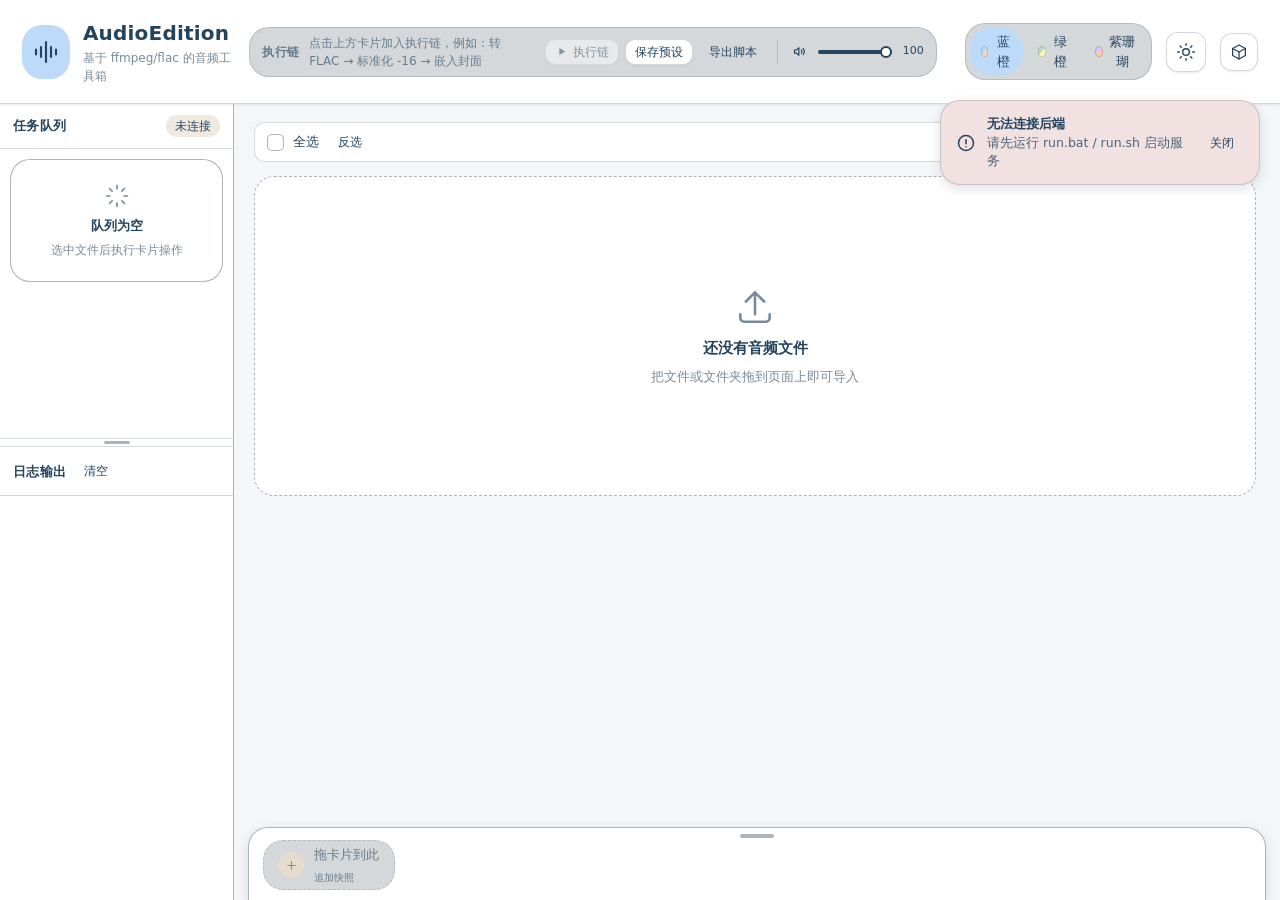
==== commit e7437503: "add 3D on/off button" ====
--- a/index.html
+++ b/index.html
@@ -88,6 +88,15 @@
       <path d="M21 12.8A9 9 0 1 1 11.2 3a7 7 0 0 0 9.8 9.8z"></path>
     </svg>
   </button>
+  <!-- 新增：3D 跟随效果开关（状态存 localStorage，刷新后保持） -->
+  <button class="btn btn--icon" id="fxToggle" type="button"
+          aria-pressed="true" title="关闭 3D 跟随效果" aria-label="3D 跟随效果">
+    <svg viewBox="0 0 24 24" fill="none" stroke="currentColor" stroke-width="1.7"
+         stroke-linecap="round" stroke-linejoin="round" aria-hidden="true">
+      <path d="M12 2.6 3.5 7.3v9.4L12 21.4l8.5-4.7V7.3z"/>
+      <path d="M3.5 7.3 12 12l8.5-4.7M12 12v9.4"/>
+    </svg>
+  </button>
 </header>
 
 <!-- ============================= Body ============================= -->
--- a/css/header.css
+++ b/css/header.css
@@ -169,3 +169,41 @@
 .empty--sm strong { font-size: 13px; }
 .empty--sm span { font-size: 11.5px; }
 
+/* ======================= 3D 跟随效果开关 ======================= */
+
+/* 这里只管按钮本身。真正的"关掉跟随"在 app.js 的 bindFollow() 里 ——
+   它决定要不要往元素上写 --nx/--ny。
+
+   为什么不在 CSS 里 `transform: none` 一刀切：
+     · 模态框 .modal__box 的 transform 同时承担入场动画
+       （rotateX(--enter-rx) 从 -72deg 到 0deg），盖掉就连打开动画一起没了；
+       它需要的是"只去掉 --nx/--ny 那两项，保留 --enter-rx"。
+     · --nx/--ny 是 inline style 写的自定义属性，优先级高于任何 CSS 规则，
+       CSS 想覆盖只能上 !important，比在源头控制脏得多。
+   所以开关的消费方统一交给 bindFollow()：关掉时把这两个变量写 0，
+   所有 calc() 自然归零，各处的动画该保留的保留。 */
+
+#fxToggle { position: relative; }
+#fxToggle[aria-pressed="false"] { color: var(--text-muted); }
+
+/* 关闭态：中心一道斜杠 —— 一眼能看出这个动效被关掉了 */
+#fxToggle::after {
+  content: "";
+  position: absolute;
+  left: 50%;
+  top: 50%;
+  width: 64%;
+  height: 1.6px;
+  border-radius: 2px;
+  background: currentColor;
+  pointer-events: none;
+  transform: translate(-50%, -50%) rotate(-45deg) scaleX(0);
+  transition: transform .18s cubic-bezier(.22, 1, .36, 1);
+}
+#fxToggle[aria-pressed="false"]::after {
+  transform: translate(-50%, -50%) rotate(-45deg) scaleX(1);
+}
+
+@media (prefers-reduced-motion: reduce) {
+  #fxToggle::after { transition: none; }
+}
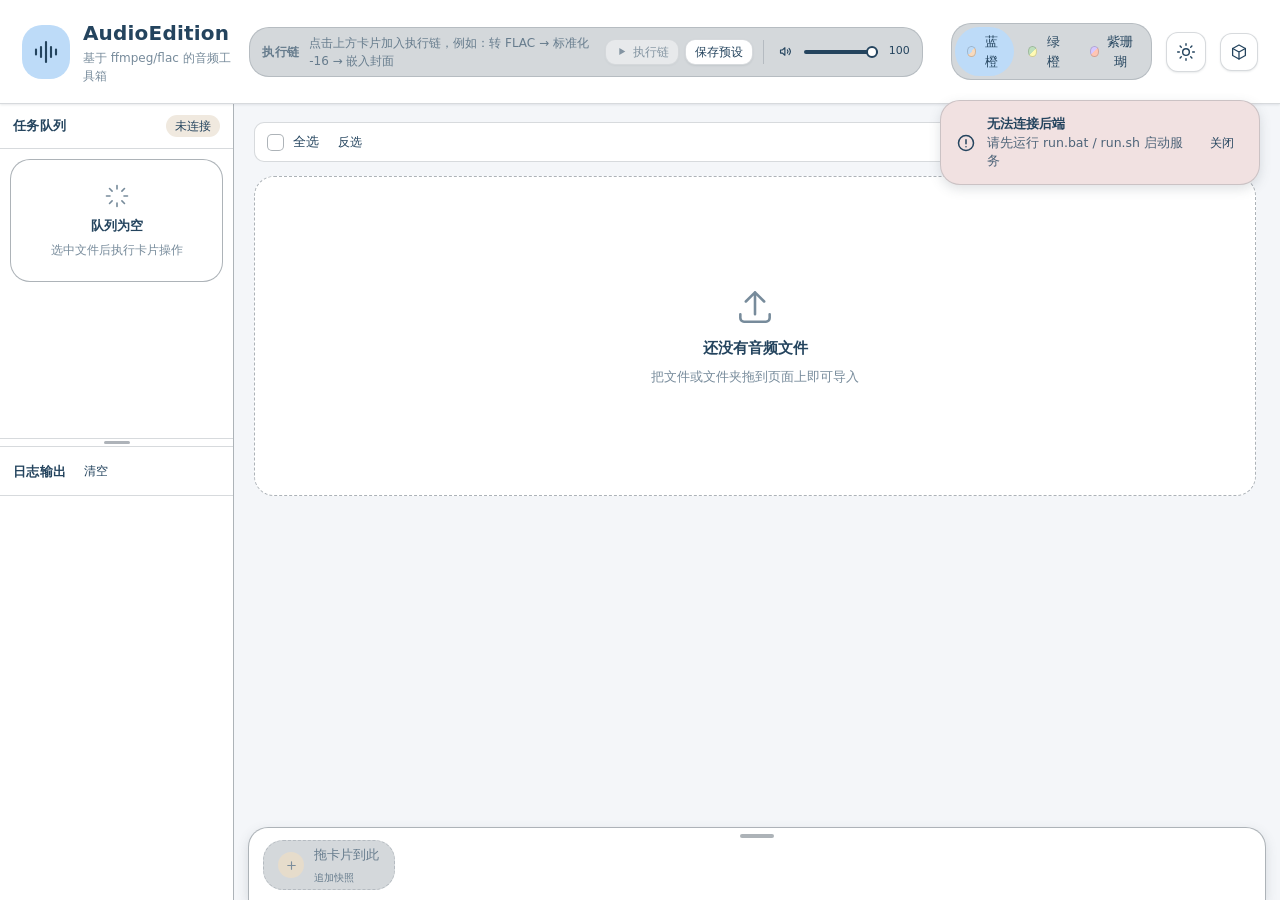
==== commit 4bcc6375: "improve-above" ====
--- a/index.html
+++ b/index.html
@@ -38,6 +38,15 @@
   <div class="chainbar">
     <span class="chainbar__label">执行链</span>
     <div class="chain" id="chain"><!-- app.js --></div>
+    <!-- 链上"能跑但接不上"的提示（并行档才出现）+ 一键改成串行 -->
+    <div class="chain__notes" id="chainNotes" hidden><!-- app.js --></div>
+    <!-- 执行链模式：串行 / 并行（方案 §3.1.2，只有两档） -->
+    <div class="switchgroup" id="chainMode" role="group" aria-label="执行链模式" hidden>
+      <button class="seg" data-mode="serial" aria-pressed="false"
+              title="每个文件按链序走完，每一步处理上一步的结果（含改过的标签/文件名）；文件之间并行">串行</button>
+      <button class="seg" data-mode="parallel" aria-pressed="true"
+              title="各步互不相干，一次全部提交（最快，但步骤之间不会传递产物）">并行</button>
+    </div>
     <div class="chainbar__acts">
       <button class="btn btn--xs btn--run" id="chainRun"
               title="按顺序执行整条链，作用于已勾选的文件">
@@ -46,8 +55,14 @@
         </svg>
         执行链
       </button>
-      <button class="btn btn--xs" id="chainSave">保存预设</button>
-      <button class="btn btn--xs btn--ghost" id="chainExport">导出脚本</button>
+      <!-- 「保存预设」：**已实现**（方案 §3.8.2）。点它弹命名对话框，
+            落 `cards.json` 的 `presets`，在抽屉的「预设链路」视图里能看到。
+            之前它弹"已保存为预设"却什么都没存（chain.join() 只是拼了个字符串），
+            属于对用户说谎 —— P0-0 先把它置灰，现在做成真的。
+            「导出脚本」已按决策删除：它与保存预设互斥（一个带走、一个留下），
+            且导出只能是近似（输出路径规则无法完全等价），不值得维护两份表达。 -->
+      <button class="btn btn--xs" id="chainSave"
+              title="把当前执行链存成预设（含档位与每一步的参数）">保存预设</button>
     </div>
 
     <!-- 试听音量：控制顶部共用的 <audio id="player"> -->
@@ -187,15 +202,27 @@
 
       <div class="drawer__viewport" id="cardViewport">
         <div class="drawer__head">
-          <h2 class="drawer__title">功能卡片</h2>
+          <!-- 标题本身是「功能卡片 ⇄ 预设链路」的切换按钮（方案 §3.8.2 四）。
+               用 <button> 而不是 <h2 onclick>：键盘可达、读屏可读，
+               `aria-pressed` 跟着切。标签文字也要换 —— 只改 title 的话
+               屏幕阅读器读到的还是「功能卡片」。 -->
+          <button class="drawer__title drawer__title--btn" id="drawerTab"
+                  type="button" aria-pressed="false"
+                  title="点击切换到预设链路">
+            <span id="drawerTabLabel">功能卡片</span>
+            <span class="drawer__title-arrow" aria-hidden="true"></span>
+          </button>
           <span class="drawer__scope" id="drawerScope">未选中文件</span>
-          <!-- 新增：全部展开/收起 -->
+          <!-- 新增：全部展开/收起（预设视图里隐藏：预设不分段，没有可收的） -->
           <button class="btn btn--ghost btn--xs" id="cardsecToggleAll" type="button">全部收起</button>
           <button class="btn btn--ghost btn--xs" id="drawerClose">收起</button>
         </div>
 
         <!-- 卡片分组容器：由 app.js 渲染，每个 .cardsec 都支持折叠 -->
         <div class="drawer__cards" id="cardSections"><!-- app.js --></div>
+        <!-- 预设链路：与 #cardSections 互斥显示，**共用同一个滚动容器**
+             （#cardViewport），不新开一层滚动区（方案 §3.8.2 四） -->
+        <div class="drawer__cards" id="presetSections" hidden><!-- app.js --></div>
       </div>
 
       <!-- 搜索固定在窗口最底部：点击唤出，带缓出动画 -->
@@ -231,6 +258,9 @@
     <strong id="noticeTitle">提示</strong>
     <span id="noticeMsg"></span>
   </div>
+  <!-- 可选的动作按钮（如「查看详情」→ 打开执行链编辑器，§9.1.2 一）。
+       默认隐藏：`showNotice` 没给动作时它不出现，免得出现一个点了没事的按钮。 -->
+  <button class="btn btn--xs" id="noticeAct" hidden></button>
   <button class="btn btn--ghost btn--xs" id="noticeClose" aria-label="关闭">关闭</button>
 </div>
 
@@ -248,9 +278,76 @@
   </div>
 </div>
 
+<!-- ==================== 保存为预设 / 编辑预设（方案 §3.8.2 一） ==================== -->
+<!-- 两个用途共用这一个盒子：`#presetModal` 的字段按用途切换（保存 vs 重命名），
+     标题与按钮文字跟着换。为什么共用：两个对话框的字段**完全一样**
+     （名称 / 图标 / 描述），各自维护一份必然漂移（§3.8.2 三的图标选择器也在这里）。 -->
+<div class="modal" id="presetModal" hidden>
+  <div class="modal__scrim" data-close></div>
+  <div class="modal__box" role="dialog" aria-modal="true"
+       aria-labelledby="presetModalTitle">
+    <h2 class="modal__title" id="presetModalTitle">保存为预设</h2>
+    <p class="modal__sub" id="presetModalSub">—</p>
+
+    <div class="modal__form">
+      <label class="field">
+        <span>名称</span>
+        <input class="input" id="presetName" type="text" maxlength="40"
+               placeholder="预设_01" autocomplete="off">
+      </label>
+
+      <div class="field">
+        <span>图标</span>
+        <!-- `.iconpick` 的基础样式在 editor.css（卡片编辑器那个同名容器共用一份）；
+             这里加 `--preset` 只是为了"预设是多选 + 有自动态"那点差异。
+             **别再写一条裸 `.iconpick`** —— 那会和 editor.css 那条互相污染。 -->
+        <div class="iconpick iconpick--preset" id="presetIcons"
+             role="radiogroup" aria-label="预设图标（可多选）"><!-- app.js --></div>
+        <div class="iconpick__acts">
+          <button class="btn btn--ghost btn--xs" id="presetIconsAuto"
+                  type="button">恢复自动</button>
+          <button class="btn btn--ghost btn--xs" id="presetIconsAll"
+                  type="button">全部图标</button>
+        </div>
+      </div>
+
+      <label class="field">
+        <span>描述</span>
+        <input class="input" id="presetDesc" type="text" maxlength="120"
+               placeholder="例如：专辑归档：转 FLAC → 标准化 -16" autocomplete="off">
+      </label>
+
+      <!-- 档位**只读展示、不在这里改**：档位是顶栏开关的职责（§3.7）。
+           显示它是为了让用户存之前就知道"我存的是串行还是并行"。 -->
+      <p class="preset__meta" id="presetMeta">—</p>
+      <!-- 导出未知卡片时，把"将要给别人什么"列清楚（§9.1.2 二 A） -->
+      <div class="preset__list" id="presetList" hidden></div>
+    </div>
+
+    <div class="modal__acts">
+      <button class="btn btn--ghost" data-close>取消</button>
+      <button class="btn btn--primary" id="presetSave">保存</button>
+    </div>
+  </div>
+</div>
+
+<!-- ==================== 编辑执行链（预设的 steps，方案 §9.1.2 二 B） ==================== -->
+<div class="modal" id="chainEditModal" hidden>
+  <div class="modal__scrim" data-close></div>
+  <div class="modal__box modal__box--wide" role="dialog" aria-modal="true"
+       aria-labelledby="chainEditTitle">
+    <h2 class="modal__title" id="chainEditTitle">编辑执行链</h2>
+    <p class="modal__sub" id="chainEditSub">—</p>
+    <div class="chainedit" id="chainEditList"><!-- app.js --></div>
+    <div class="modal__acts">
+      <button class="btn btn--ghost" data-close>取消</button>
+      <button class="btn btn--primary" id="chainEditSave">保存这条链</button>
+    </div>
+  </div>
+</div>
+
 <!-- ============================ 卡片编辑器 ============================ -->
-<div class="modal" id="cardModal" hidden>
-  <div class="modal__scrim" data-close></div>
+<div class="modal" id="cardModal" hidden>  <div class="modal__scrim" data-close></div>
   <div class="modal__box modal__box--wide" role="dialog" aria-modal="true"
        aria-labelledby="cardModalTitle">
     <h2 class="modal__title" id="cardModalTitle">编辑卡片</h2>
--- a/theme.css
+++ b/theme.css
@@ -57,8 +57,8 @@
 :root[data-theme="t1"] {
   /* 墨色 —— --bg-* 与 --tint-* 上的正文色；本套色板为浅色底，白字不可用 */
   --ink:            #24445E;
-  --ink-accent:     #24445E;
-  --ink-error:      #24445E;
+  --ink-accent:     #5e3f24;
+  --ink-error:      #245e28;
   --text-muted:     rgb(36 68 94 / 0.62);
   --text-disabled:  rgb(75 87 99 / 0.38);
   /* 背景三层：白面 / 极浅页底 / 中性内嵌槽（配 --ink） */
--- a/css/base.css
+++ b/css/base.css
@@ -113,10 +113,59 @@
   border-radius: 6px;
 }
 
-/* 滚动条 */
-* { scrollbar-color: var(--scroll-thumb) var(--scroll-track); scrollbar-width: thin; }
-*::-webkit-scrollbar { width: 14px; height: 14px; }
-*::-webkit-scrollbar-track { background: var(--scroll-track); border-radius: 10px; }
-*::-webkit-scrollbar-thumb { background: var(--scroll-thumb); border-radius: 7px; border: 3px solid var(--scroll-track); }
-*::-webkit-scrollbar-thumb:hover { background: var(--ink); }
+/* 滚动条。
+   scrollbar-color 是【继承】属性：写在 `*` 上等于给 1401 个元素各加一条声明，
+   每次全树样式重算都要多匹配一条规则、多算一个属性（主题切换时这一项被放大）。
+   写在根上，继承下去即可。
+   ⚠ scrollbar-width 是【不继承】的 —— 写在 html 上只作用于 html 自己，
+     所以它必须逐个列在真正会滚动的容器上。全仓会滚的只有下面这 4 个：
+       .pane__body（队列+日志）· .filelist · .cardedit（卡片编辑器）· .drawer__cards
+     （.chainbar .chain 是第 5 个，但它故意隐藏滚动条，见 header.css，别加进来） */
+html { scrollbar-color: var(--scroll-thumb) var(--scroll-track); }
 
+.pane__body,
+.filelist,
+.cardedit,
+.drawer__cards { scrollbar-width: thin; }
+
+.pane__body::-webkit-scrollbar,
+.filelist::-webkit-scrollbar,
+.cardedit::-webkit-scrollbar,
+.drawer__cards::-webkit-scrollbar { width: 14px; height: 14px; }
+.pane__body::-webkit-scrollbar-track,
+.filelist::-webkit-scrollbar-track,
+.cardedit::-webkit-scrollbar-track,
+.drawer__cards::-webkit-scrollbar-track { background: var(--scroll-track); border-radius: 10px; }
+.pane__body::-webkit-scrollbar-thumb,
+.filelist::-webkit-scrollbar-thumb,
+.cardedit::-webkit-scrollbar-thumb,
+.drawer__cards::-webkit-scrollbar-thumb { background: var(--scroll-thumb); border-radius: 7px; border: 3px solid var(--scroll-track); }
+.pane__body::-webkit-scrollbar-thumb:hover,
+.filelist::-webkit-scrollbar-thumb:hover,
+.cardedit::-webkit-scrollbar-thumb:hover,
+.drawer__cards::-webkit-scrollbar-thumb:hover { background: var(--ink); }
+
+/* ---------------------------------------------------- 主题切换期间静音组件过渡
+   主题切换 = 全树令牌变化，凡是声明了 transition 的元素都会为这个变化起一段动画
+   （实测数百个 Animation 覆盖 background-color / border-*-color / box-shadow /
+   scrollbar-color），每个都在重绘 → 连续掉帧。扫掠/径向动画已经由 view-transition
+   负责，组件自己这一段纯属副作用。标记由 app.js 的 switchTheme() 加/摘。
+
+   下面两条边界必须同时成立，缺任何一个都会把平扫/径向打掉：
+     1. 只写 transition，**不要写 animation**。
+        平扫 vt-sweep 与径向 vt-expand / vt-contract 都是 animation
+        （见本文件上面的 @keyframes），不是 transition —— 天然碰不到。
+     2. 选择器只命中**元素树**。`*` 匹配不到 ::view-transition-old(root) /
+        ::view-transition-new(root)：那是 root 的 view-transition 伪元素，
+        不在元素树里，后代选择器覆盖不到。
+
+   ⚠ 两条禁令（改这条规则前先读）：
+     · 别把它扩写成 `transition: none; animation: none` —— 那会连平扫一起停掉；
+     · 别把平扫/径向从 animation 改写成 transition(clip-path) ——
+       一旦改成 transition，就会被这条规则掐掉。它们**故意**用 animation。 */
+html[data-theme-switch] *,
+html[data-theme-switch] *::before,
+html[data-theme-switch] *::after {
+  transition: none !important;
+}
+
--- a/css/header.css
+++ b/css/header.css
@@ -49,6 +49,36 @@
 .chainbar .chain::-webkit-scrollbar { display: none; }
 .chainbar .chain__item { white-space: nowrap; }
 .chainbar__acts { flex: 0 0 auto; display: flex; gap: 6px; }
+
+/* ---------------- 执行链模式开关（串行 / 并行） ----------------
+   「串行 / 并行」这两个词本身说明不了差别，真正的差别是"接不接得上"，
+   所以 title 里写清楚了；这里只保证它够窄、不把顶栏撑开。 */
+#chainMode { flex: 0 0 auto; }
+#chainMode .seg { padding: 3px 9px; font-size: 11.5px; }
+
+/* ---------------- 链上的"接不上"提示 ----------------
+   只提示、不阻断：这些组合跑得起来，只是结果可能不是用户以为的那样。
+   放在链的下一行，避免把顶栏高度撑高（顶栏只有 --header-h）。 */
+.chainbar { position: relative; }
+.chain__notes {
+  position: absolute;
+  top: calc(100% + 6px);
+  left: 0;
+  z-index: 40;
+  display: flex; align-items: center; gap: 8px; flex-wrap: wrap;
+  max-width: min(680px, 70vw);
+  padding: 7px 10px;
+  background: var(--bg-surface);
+  border: 1px solid var(--border-strong);
+  border-radius: var(--radius-card);
+  box-shadow: var(--shadow-sm);
+}
+.chain__note {
+  font-size: 11.5px;
+  color: var(--ink);
+  white-space: nowrap; overflow: hidden; text-overflow: ellipsis;
+  max-width: 460px;
+}
 
 /* 执行链按钮：链为空或无选中文件时禁用 */
 .btn--run { display: inline-flex; align-items: center; gap: 5px; }
--- a/css/drawer.css
+++ b/css/drawer.css
@@ -24,7 +24,13 @@
   background: transparent;
   opacity: 0;
   pointer-events: none;
-  transition:  .34s cubic-bezier(.16,1,.3,1);
+  /* 原来是无属性名的简写（`transition: .34s cubic-bezier(...)`），
+     等价于 transition-property: all —— 连 scrollbar-color 这类根本不该动的属性
+     都会被过渡（trace 里确实看到了 scrollbar-color 的 Animation）。
+     按本文件 186 行那条注释的意图，显式列出真正要过渡的三项。 */
+  transition: background-color .16s ease,
+              opacity .16s ease,
+              backdrop-filter .16s ease;
 }
 
 /* 可点击：除 closed 外所有档（中间档也能点，但此时还没模糊） */
@@ -177,7 +183,6 @@
     background .14s,
     border-color .14s,
     box-shadow .14s;
-  will-change: transform;
 }
 .snap:hover { background: var(--fill-primary); border-color: var(--border-strong); color: var(--on-fill); }
 .snap__ico {
@@ -209,7 +214,6 @@
       calc(var(--ny, 0) * 2px)
     );
   transition: transform .14s ease-out, box-shadow .22s ease;
-  will-change: transform;
 }
 .snap:not(.snap--add):hover .snap__ico {
   box-shadow:1px 1px 2px  color-mix(in srgb, var(--fill-primary) 30%,rgba(0,0,0,0.3) );
@@ -217,7 +221,19 @@
 }
 .snap:hover .snap__ico{
   background: linear-gradient(.35turn, #fff4, #fff5);
+  /* 补上原来漏掉的模糊：这条 transition 一直都列着 backdrop-filter，
+     但从来没真的设过它（空转）。取值与 .fcard__ico 对齐，
+     这样卡片和快照的图标在 hover 时是同一档玻璃质感。 */
+  backdrop-filter: blur(2px) saturate(1.2);
+  -webkit-backdrop-filter: blur(2px) saturate(1.2);
   transition: background-color .14s, backdrop-filter .14s, -webkit-backdrop-filter .14s;
+}
+/* 同 cardlib.css：3D 关掉时不给图标叠毛玻璃。
+   上面那条现在**真的**设了 blur，所以这条不再空转 —— 它把关掉 3D 之后
+   图标 hover 的逐帧重新模糊一并去掉。 */
+html[data-fx="off"] .snap:hover .snap__ico {
+  backdrop-filter: none;
+  -webkit-backdrop-filter: none;
 }
 /* 文字极轻跟随（一层就够，别分层） */
 .snap:not(.snap--add) .snap__txt {
@@ -227,6 +243,13 @@
     0
   );
   transition: transform .14s ease-out;
+}
+
+/* 快照的 will-change 同样只在 hover 期间给：常驻 = 每个快照永久占一层合成层，
+   而跟随动画只在指针停在上面时发生（同 cardlib.css 的说明）。 */
+.snap:hover,
+.snap:hover .snap__ico,
+.snap:hover .snap__txt {
   will-change: transform;
 }
 
@@ -333,6 +356,34 @@
   border-bottom: 1px solid var(--border);
 }
 .drawer__title { margin: 0; font-size: 15px; }
+/* 标题本身是「功能卡片 ⇄ 预设链路」的切换按钮（方案 §3.8.2 四）。
+   看起来仍像标题（去掉按钮的底色/边框），但可点、有焦点圈、有箭头提示可切。 */
+.drawer__title--btn {
+  display: inline-flex; align-items: center; gap: 6px;
+  padding: 4px 8px; margin-left: -8px;      /* 让文字左边缘与原来的 h2 对齐 */
+  border: 0; border-radius: 8px;
+  background: transparent; color: inherit;
+  font: inherit; font-size: 15px; font-weight: 600;
+  cursor: pointer;
+  transition: background .16s ease, color .16s ease;
+}
+.drawer__title--btn:hover { background: var(--surface-alt, rgba(255,255,255,.06)); }
+.drawer__title--btn:focus-visible {
+  outline: 2px solid var(--border-strong); outline-offset: 2px;
+}
+/* 向下的小箭头：提示"这个标题能展开成另一件事" */
+.drawer__title-arrow {
+  width: 0; height: 0;
+  border-left: 4.5px solid transparent;
+  border-right: 4.5px solid transparent;
+  border-top: 5px solid currentColor;
+  opacity: .5;
+  transition: transform .18s ease, opacity .16s ease;
+}
+.drawer__title--btn:hover .drawer__title-arrow { opacity: .9; }
+.drawer__title--btn[aria-pressed="true"] .drawer__title-arrow {
+  transform: rotate(-90deg);
+}
 .drawer__scope { font-size: 12px; color: var(--text-muted); }
 .drawer__head .btn { margin-left: auto; }
 
@@ -416,3 +467,92 @@
   transition-behavior: allow-discrete;
 }
 
+.preset__grid {
+  display: grid;
+  grid-template-columns: repeat(auto-fill, minmax(calc(2 * 190px + 12px), 1fr));
+  gap: 12px;                              /* 与 .cardsec__grid 同一个沟槽 */
+  min-height: 0;
+}
+.preset__empty {
+  padding: 26px 4px;
+  font-size: 13px; line-height: 1.9; color: var(--text-muted);
+}
+.preset__empty code {
+  padding: 1px 6px; border-radius: 6px;
+  background: var(--bg-surface-alt); border: 1px solid var(--border);
+  font-size: 12px;
+}
+
+
+/* 未知卡片的步骤：链上那一步也要能一眼看出来（§9.1.1 二） */
+.chain__step--unknown { border-color: var(--error-solid) !important; }
+
+/* ---------------- 预设的图标选择器（§3.8.2 三） ----------------
+ * ⚠ **不要在这里写裸 `.iconpick` / `.iconpick__btn`**：
+ *   `.iconpick__btn` 是卡片编辑器那套（`editor.css`，带 3D 倾斜与命中区补偿），
+ *   预设这边以前自己造了 `.iconpick__item` + 一条裸 `.iconpick`（加 padding/边框/底色），
+ *   于是同一个类名在 `editor.css`（gap 6px、无内边距）与这里被定义两次 ——
+ *   后加载的那份赢，**卡片编辑器的图标格会莫名多出一圈底框**。
+ *   现在两边共用 `.iconpick__btn`，这里只留"预设特有"的那点差异。 */
+.iconpick--preset {
+  padding: 8px; border-radius: 10px;
+  background: var(--bg-surface-alt); border: 1px solid var(--border);
+  min-height: 48px;
+}
+/* 与卡片编辑器同宽同高（16px）。不写的话 `.iconpick__btn svg` 那条命中不了
+   （这里的选择器更靠后、也更具体），图标会撑成 24px 的默认尺寸。 */
+.iconpick--preset .iconpick__btn svg { width: 16px; height: 16px; }
+
+/* 「自动」态：那几个图标是**按链推导**出来的，不是用户手选的 ——
+   所以用**虚线边框**而不是实心底色（`editor.css` 的 `[aria-checked="true"]` 给的是
+   `--fill-primary` 实心块）。必须带 `--preset` 前缀把特异性抬到 (0,2,0)，
+   否则压不过 editor.css 那条 (0,2,0) —— 同分看文件顺序，而 editor.css 在后面。
+   「一个图标都没有」是另一种情况（链上全是未知卡片），那时这排格子真的全不勾。 */
+.iconpick--preset[data-auto="1"] .iconpick__btn[aria-checked="true"] {
+  background: transparent;
+  border-style: dashed;
+  border-color: var(--border-strong);
+  color: var(--text);
+}
+/* 自动态下 hover：**别碰 border-style**（破了虚线就看不出是自动还是手选了）。
+   玻璃渐变照抄 editor.css 那条 —— 3D 手感是同一个组件的一部分，不该因为"自动"就没。 */
+.iconpick--preset[data-auto="1"] .iconpick__btn:hover {
+  background: linear-gradient(.35turn, #fff4, #fff5);
+}
+.iconpick__acts { display: flex; gap: 8px; margin-top: 6px; }
+
+.preset__meta {
+  margin: 2px 0 0; font-size: 12px; line-height: 1.7; color: var(--text-muted);
+}
+.preset__list {
+  margin-top: 4px; padding: 9px 11px; border-radius: 10px;
+  background: var(--bg-surface-alt); border: 1px solid var(--border);
+  font-size: 12px; line-height: 1.8;
+}
+.preset__list li { margin-left: 16px; }
+
+/* ---------------- 编辑执行链（§9.1.2 二 B） ---------------- */
+.chainedit {
+  display: flex; flex-direction: column; gap: 8px;
+  max-height: 52vh; overflow-y: auto; padding: 2px;
+}
+.cedit {
+  display: flex; align-items: center; gap: 10px;
+  padding: 9px 11px; border-radius: 11px;
+  border: 1px solid var(--border); background: var(--bg-surface);
+}
+.cedit--unknown { border-left: 3px solid var(--error-solid); }
+.cedit__idx {
+  flex: 0 0 22px; font-size: 11px; color: var(--text-muted); text-align: right;
+}
+.cedit__ico {
+  flex: 0 0 28px; width: 28px; height: 28px;
+  display: grid; place-items: center; border-radius: 8px;
+  background: var(--bg-surface-alt); border: 1px solid var(--border);
+  font-size: 10px; font-weight: 600; color: var(--text-muted);
+}
+.cedit__body { flex: 1 1 auto; min-width: 0; }
+.cedit__name { font-size: 13px; font-weight: 600; }
+.cedit__note { font-size: 11px; color: var(--text-muted); margin-top: 2px; }
+.cedit__acts { display: flex; gap: 4px; flex: 0 0 auto; }
+
--- a/css/cardlib.css
+++ b/css/cardlib.css
@@ -24,10 +24,97 @@
 .fcard--new { border-style: dashed; justify-content: center; align-items: center; text-align: center; color: var(--text-muted); }
 .fcard--new:hover { color: var(--ink); }
 
+
+.pcard {
+  position: relative;
+  display: flex; flex-direction: column; gap: 8px;
+  padding: 12px 13px;
+  text-align: left;
+  border-radius: 14px;
+  border: 1px solid var(--border);
+  background: var(--bg-app);
+  color: inherit; font: inherit;
+  cursor: pointer;
+  box-shadow: 0 1px 2px color-mix(in srgb, var(--ink) 40%, transparent);
+}
+.pcard:hover {
+  border-color: var(--border-strong);
+  background: color-mix(in srgb, var(--tint-primary) , var(--bg-app));
+}
+
+/* 半调（AM 网点）的承载层：4 层里的 3 层靠它的两个伪元素撑起来。
+   结构和 `.fcard__dots` 一模一样，样式在 cardlib.css（两族卡片共用一份）。
+   **必须是卡片的直接子元素**（选择器写的是 `>`），且内容要压在它上面。 */
+.pcard__dots {
+  position: absolute;
+  inset: 0;
+  pointer-events: none;
+  border-radius: inherit;
+  z-index: 0;
+  /* ⚠ 必须自己带 opacity 过渡：cardlib.css 里那条 `.pcard > .pcard__dots` 的
+     特异性(0,2,0)高于 `.pcard`(0,1,0)，会把卡片本体上的 transition **整条顶掉** ——
+     网点会"啪"地出现而不是淡入。这条也是 (0,1,0)，但它在文件后面，赢。 */
+  transition: opacity .28s ease;
+}
+.pcard:focus-visible { outline: 2px solid var(--border-strong); outline-offset: 2px; }
+
+/* 图标平铺：每个格子沿用功能卡片那套玻璃方块，2×2 的卡里放大到 34px。
+   ⚠ 格子里是**图形**（`svg(ico)`），不是 `FLAC`/`TAG` 这种短名文字 ——
+   同一个 `ico` 键在功能卡片上是图形，在预设卡片上也得是图形，
+   否则同一个抽屉里出现两套表达（§10.6.3）。 */
+.pcard__icons { display: flex; align-items: center; gap: 7px; flex-wrap: nowrap; }
+.pcard__ico {
+  width: 34px; height: 34px; flex: 0 0 34px;
+  display: grid; place-items: center;
+  border-radius: 10px;
+  background: var(--bg-surface-alt);
+  border: 1px solid var(--border);
+  color: var(--text-muted);
+}
+/* 18px 是 34px 方块的通用搭档尺寸：再大线会顶到圆角，再小细节糊成一团 */
+.pcard__ico svg { width: 18px; height: 18px; display: block; }
+/* 省略号**必须与图标同宽同高**：6 格和 5 格的排布才不会跳（§3.8.2 三） */
+.pcard__ico--more { font-size: 15px; line-height: 1; font-weight: 600; }
+
+.pcard__name { font-size: 14px; font-weight: 600; }
+.pcard__desc {
+  font-size: 12px;
+  line-height: 1.65;
+  color: var(--text-muted);
+  display: -webkit-box;
+  -webkit-line-clamp: 2;
+  line-clamp: 2;
+  -webkit-box-orient: vertical;
+  overflow: hidden;
+}
+.pcard__foot { display: flex; align-items: center; gap: 6px; margin-top: auto; }
+
+/* 未知卡片（§9.1.2 一）：**高亮不是禁用** —— 快照齐全时它照样能跑 */
+.pcard.is-unknown { border-left: 3px solid var(--error-solid); }
+.pcard__warn {
+  position: absolute; top: 10px; right: 10px;
+  /* 网点层有一层是 `.pcard::after`（画在**所有**子节点之上），所以要显式抬到它上面，
+     否则 hover 时「N 未知」会被半调点压住。对勾（`.fcard::before`）用的是同一个值。 */
+  z-index: 3;
+  font-size: 10px; font-weight: 600;
+  padding: 2px 7px; border-radius: 999px;
+  color: #2a1c00; background: var(--error-solid);
+}
+
 /* ============ 卡片光标跟随 ============ */
 
+/* ⚠ 这一整段的效果**同时作用于** `#cardSections .fcard` 与 `#presetSections .pcard`
+   （预设卡片，见 drawer.css 的 .pcard）。
+   两处必须一起写进每条选择器：网点层的画序、4 层点径、触屏关闭都是"少改一处就
+   静默坏掉"的东西（少改的那一族卡片会表现得像"没有效果"，不报任何错）。
+   两边共用的前提有两条，改动时别破坏：
+     · 卡片里都有承载网点层的 `<span class="*__dots" aria-hidden="true">`
+     · 两个容器都调过 `bindFollow(...)`（`initCardFollow` / `initPresetFollow`）
+   `fcard--new` / `fcard--blocked` / `is-added` 这些是功能卡片专有的，不跟过来。 */
+
 /* 1. 卡片裁剪容器 + 底色渐变层 */
-#cardSections .fcard {
+#cardSections .fcard,
+#presetSections .pcard {
   position: relative;
   overflow: hidden;
   isolation: isolate;
@@ -44,12 +131,19 @@
    背景整个不画。踩过：外层两层网点在画面上完全消失，量出来跟底色一模一样。 */
 #cardSections .fcard::after,
 #cardSections .fcard > .fcard__dots::before,
-#cardSections .fcard > .fcard__dots::after { content: "";}
+#cardSections .fcard > .fcard__dots::after,
+#presetSections .pcard::after,
+#presetSections .pcard > .pcard__dots::before,
+#presetSections .pcard > .pcard__dots::after { content: "";}
 
 #cardSections .fcard::after,
 #cardSections .fcard > .fcard__dots,
 #cardSections .fcard > .fcard__dots::before,
-#cardSections .fcard > .fcard__dots::after {
+#cardSections .fcard > .fcard__dots::after,
+#presetSections .pcard::after,
+#presetSections .pcard > .pcard__dots,
+#presetSections .pcard > .pcard__dots::before,
+#presetSections .pcard > .pcard__dots::after {
   position: absolute;
   inset: 0;
   pointer-events: none;
@@ -64,10 +158,15 @@
 #cardSections .fcard:hover::after,
 #cardSections .fcard:hover > .fcard__dots,
 #cardSections .fcard:hover > .fcard__dots::before,
-#cardSections .fcard:hover > .fcard__dots::after { opacity: 1; }
+#cardSections .fcard:hover > .fcard__dots::after,
+#presetSections .pcard:hover::after,
+#presetSections .pcard:hover > .pcard__dots,
+#presetSections .pcard:hover > .pcard__dots::before,
+#presetSections .pcard:hover > .pcard__dots::after { opacity: 1; }
 
 /* 保底：不支持 mask 时用回实心光晕，绝不出现"整卡铺满网点"的破图 */
-#cardSections .fcard::after {
+#cardSections .fcard::after,
+#presetSections .pcard::after {
   background-image: radial-gradient(
     circle at var(--mx, 50%) var(--my, 50%),
     color-mix(in srgb, var(--spot-mix-base) var(--spot-a1), transparent) 0%,
@@ -81,7 +180,11 @@
   #cardSections .fcard::after,
   #cardSections .fcard > .fcard__dots,
   #cardSections .fcard > .fcard__dots::before,
-  #cardSections .fcard > .fcard__dots::after {
+  #cardSections .fcard > .fcard__dots::after,
+  #presetSections .pcard::after,
+  #presetSections .pcard > .pcard__dots,
+  #presetSections .pcard > .pcard__dots::before,
+  #presetSections .pcard > .pcard__dots::after {
     -webkit-mask-image: radial-gradient(circle at var(--mx, 50%) var(--my, 50%),
         rgb(0 0 0 / var(--spot-a1)) 0%,
         rgb(0 0 0 / var(--spot-a2)) calc(var(--spot-reach) * 0.62),
@@ -97,25 +200,29 @@
      → `.fcard::after`（父元素的 ::after 是最后一个子节点，画在最上面）。
      所以最小的那层要放 `.fcard__dots`，最大的放 `.fcard::after` ——
      放反了的话，小点会盖在大点上面，点芯颜色和"近大远小"的观感一起坏掉。 */
-  #cardSections .fcard > .fcard__dots {
+  #cardSections .fcard > .fcard__dots,
+  #presetSections .pcard > .pcard__dots {
     --spot-reach: var(--spot-reach-1);
     background-image: radial-gradient(circle closest-side,
       color-mix(in srgb, var(--spot-mix-base) var(--spot-alt-a), transparent) 0 var(--spot-dot-1),
       transparent calc(var(--spot-dot-1) + 1%));
   }
-  #cardSections .fcard > .fcard__dots::before {
+  #cardSections .fcard > .fcard__dots::before,
+  #presetSections .pcard > .pcard__dots::before {
     --spot-reach: var(--spot-reach-2);
     background-image: radial-gradient(circle closest-side,
       var(--spot-mix-base) 0 var(--spot-dot-2),
       transparent calc(var(--spot-dot-2) + 1%));
   }
-  #cardSections .fcard > .fcard__dots::after {
+  #cardSections .fcard > .fcard__dots::after,
+  #presetSections .pcard > .pcard__dots::after {
     --spot-reach: var(--spot-reach-3);
     background-image: radial-gradient(circle closest-side,
       var(--spot-mix-base) 0 var(--spot-dot-3),
       transparent calc(var(--spot-dot-3) + 1%));
   }
-  #cardSections .fcard::after {
+  #cardSections .fcard::after,
+  #presetSections .pcard::after {
     --spot-reach: var(--spot-reach-4);
     background-image: radial-gradient(circle closest-side,
       var(--spot-mix-base) 0 var(--spot-dot-4),
@@ -125,18 +232,21 @@
 
 /* .fcard__dots 是卡片子元素，会被上面那条 `> *` 抬到 z-index 1（压住文字）——
    这里必须显式按回 0：它是网点层，得待在内容下面。 */
-#cardSections .fcard > .fcard__dots {
+#cardSections .fcard > .fcard__dots,
+#presetSections .pcard > .pcard__dots {
   z-index: 0;
 }
 
 /* 内容抬到渐变层之上 */
-#cardSections .fcard > * {
+#cardSections .fcard > *,
+#presetSections .pcard > * {
   position: relative;
   z-index: 1;
 }
 
 /* 2. 整卡跟随：位移 + 3D 倾斜 */
-#cardSections .fcard:not(.fcard--new) {
+#cardSections .fcard:not(.fcard--new),
+#presetSections .pcard {
   transform:
     perspective(600px)
     translate3d(
@@ -149,11 +259,14 @@
   transform-origin: center center;
   perspective: 800px;
   perspective-origin: center center;
+  /* `scale` 也在这条里：按下反馈（:active 的 scale .94）要能弹回来。
+     fcard 那条"松手弹回"的规则会覆盖它，两条的值一致。 */
   transition: transform .18s cubic-bezier(.22, .61, .36, 1),
+              scale     .18s cubic-bezier(.22, .61, .36, 1),
               background .14s, border-color .14s, box-shadow .14s;
-  will-change: transform;
-}
-#cardSections .fcard:not(.fcard--new):hover {
+}
+#cardSections .fcard:not(.fcard--new):hover,
+#presetSections .pcard:hover {
   box-shadow:
     /*0 0px 24px color-mix(in srgb, var(--fill-primary) 25%, transparent ),*/
     0 2px 6px  color-mix(in srgb, var(--on-fill) 25%, rgba(0, 0, 0, 0.2) );
@@ -161,15 +274,29 @@
 }
 
 /* 3. 内部元素视差 */
-#cardSections .fcard:hover .fcard__ico{
+#cardSections .fcard:hover .fcard__ico,
+#presetSections .pcard:hover .pcard__ico {
   background: linear-gradient(.35turn, #fff4, #fff5);
   box-shadow:0px 0px 4px  color-mix(in srgb, var(--fill-primary) 50%,transparent );
   border: 1px solid rgba(255,255,255,0.3);
   backdrop-filter: blur(2px) saturate(1.2);
   -webkit-backdrop-filter: blur(2px) saturate(1.2);
-  transition: background-color .14s, backdrop-filter .14s, -webkit-backdrop-filter .14s;
-}
-#cardSections .fcard:not(.fcard--new) .fcard__ico {
+  /* `scale` 带上：按下时卡片缩到 .94，图标自己那条 transition 得能补间 */
+  transition: background-color .14s, backdrop-filter .14s, -webkit-backdrop-filter .14s,
+              scale .18s cubic-bezier(.22, .61, .36, 1);
+}
+/* 关掉 3D 跟随（html[data-fx="off"]）时，hover 的图标不再叠毛玻璃。
+   这层模糊本来是为 3D 视差服务的 —— 图标要"浮"在卡片内容之上，需要一点厚度感；
+   关掉 3D 之后它只剩下"每帧重新模糊一次"的代价，观感上也不再需要。
+   只去 backdrop-filter：半透明白渐变 / 白描边 / 发光阴影按原样保留。
+   特异性够（比上面那条多一个属性选择器），不依赖文件顺序。 */
+html[data-fx="off"] #cardSections .fcard:hover .fcard__ico,
+html[data-fx="off"] #presetSections .pcard:hover .pcard__ico {
+  backdrop-filter: none;
+  -webkit-backdrop-filter: none;
+}
+#cardSections .fcard:not(.fcard--new) .fcard__ico,
+#presetSections .pcard .pcard__ico {
   --kx:   0.5;      /* 右移 X 衰减 */
   --kyRaw:0.4;      /* Y 原始量衰减，主调这个（下移过多就压小） */
   --kz:   0.5;      /* 正 z 衰减 */
@@ -195,8 +322,9 @@
     rotateX(calc(min(0deg, var(--rx)) + max(0deg, var(--rx)) * 1)) /* rx 已衰减 */
     rotateY(calc(min(0deg, var(--ry)) + max(0deg, var(--ry)) * var(--kry)));
 
-  transition: transform .14s ease-out, box-shadow .1s ease;
-  will-change: transform;
+  /* 同上：图标自己的 transition 里也要带 `scale`（按下反馈在图标上也看得见） */
+  transition: transform .14s ease-out, scale .18s cubic-bezier(.22, .61, .36, 1),
+              box-shadow .1s ease;
 }
 #cardSections .fcard:is(.fcard--new) .fcard__ico {
   --k: 0.5;                                  /* ← 右移衰减系数，主调这个 */
@@ -212,50 +340,74 @@
   );
 
   transition: transform .14s ease-out, box-shadow .1s ease;
-  will-change: transform;
-}
-
-
-#cardSections .fcard:not(.fcard--new):hover .fcard__desc {
+}
+
+
+#cardSections .fcard:not(.fcard--new):hover .fcard__desc,
+#presetSections .pcard:hover .pcard__desc {
   -webkit-text-stroke: 3px var(--tint-primary);
   paint-order: stroke fill;
 }
-#cardSections .fcard:not(.fcard--new):hover .fcard__name {
+#cardSections .fcard:not(.fcard--new):hover .fcard__name,
+#presetSections .pcard:hover .pcard__name {
   -webkit-text-stroke: 1px var(--tint-primary);
   paint-order: stroke fill;
 }
 
-#cardSections .fcard:not(.fcard--new) .fcard__name {
+#cardSections .fcard:not(.fcard--new) .fcard__name,
+#presetSections .pcard .pcard__name {
   translate: calc(var(--nx, 0) * 2px) calc(var(--ny, 0) * 1px);
   transition: translate .12s ease-out;
 }
-#cardSections .fcard:not(.fcard--new) .fcard__desc {
+#cardSections .fcard:not(.fcard--new) .fcard__desc,
+#presetSections .pcard .pcard__desc {
   translate: calc(var(--nx, 0) * 1px) calc(var(--ny, 0) * .5px);
   transition: translate .12s ease-out;
 
 }
-#cardSections .fcard:not(.fcard--new) .fcard__foot {
+#cardSections .fcard:not(.fcard--new) .fcard__foot,
+#presetSections .pcard .pcard__foot {
   translate: calc(var(--nx, 0) * 1px);
   transition: translate .12s ease-out;
 }
 
+/* 5. will-change 只在 hover 期间给，不再常驻。
+   常驻 = 69 张卡 + 69 个图标**永久**占着独立合成层（GPU 显存峰值实测 ~675MB，
+   而抽屉收起时这些卡片根本不可见）。而且卡片还会因为 --mx/--my 重绘，
+   一个会重绘的层每次都要重新栅格化再上传 —— 常驻提升本来就没赚到。
+   真正的动画只在 hover 时发生，所以提示也只给 hover 期间。 */
+#cardSections .fcard:not(.fcard--new):hover,
+#cardSections .fcard:not(.fcard--new):hover .fcard__ico,
+#cardSections .fcard--new:hover .fcard__ico,
+#presetSections .pcard:hover,
+#presetSections .pcard:hover .pcard__ico {
+  will-change: transform;
+}
+
 /* 4. 触屏关闭所有跟随 */
 @media (hover: none) {
-  #cardSections .fcard::after { display: none; }
-  #cardSections .fcard:not(.fcard--new) {
+  #cardSections .fcard::after,
+  #presetSections .pcard::after { display: none; }
+  #cardSections .fcard:not(.fcard--new),
+  #presetSections .pcard {
     transform: none !important;
   }
   #cardSections .fcard .fcard__ico,
   #cardSections .fcard .fcard__name,
   #cardSections .fcard .fcard__desc,
-  #cardSections .fcard .fcard__foot {
+  #cardSections .fcard .fcard__foot,
+  #presetSections .pcard .pcard__ico,
+  #presetSections .pcard .pcard__name,
+  #presetSections .pcard .pcard__desc,
+  #presetSections .pcard .pcard__foot {
     translate: none !important;
   }
 }
 /* ============ 卡片点击反馈 ============ */
 
 /* 按下：轻微缩小 + 阴影收拢，像被按下去 */
-#cardSections .fcard:not(.fcard--new):active {
+#cardSections .fcard:not(.fcard--new):active,
+#presetSections .pcard:active {
   scale: 0.94;
   box-shadow: var(--shadow-sm),
               0 0 0 2px var(--tint-primary) inset;
@@ -263,7 +415,11 @@
               box-shadow .09s ease-out;
 }
 
-/* 松手：快速弹回 */
+/* 松手：快速弹回。
+   ⚠ 这里**不写通用的 `.pcard` 过渡**：`.pcard__name/__desc/__foot/__ico` 各有自己的
+   transition（视差 + hover 玻璃态），再给卡片本体来一条同特异性的通用规则就会把它们
+   一起顶掉 —— 表现是"按下有反馈、但图标 hover 不再变玻璃"这种半坏。
+   `.pcard` 的过渡写在下面它自己那两条规则里（跟随 / 图标），这里只管 fcard。 */
 #cardSections .fcard:not(.fcard--new) {
   transition:
     transform .18s cubic-bezier(.22, .61, .36, 1),
@@ -275,11 +431,31 @@
 
 /* 触屏：按下反馈保留，缩放更明显一点，手指感知更强 */
 @media (hover: none) {
-  #cardSections .fcard:not(.fcard--new):active {
+  #cardSections .fcard:not(.fcard--new):active,
+  #presetSections .pcard:active {
     scale: 0.94;
   }
 }
+/* ============ 不可选：链尾决定（方案 §3.2.4） ============
+   典型：`打包 ZIP` 之后所有卡片都不可选 —— ZIP 交出的是压缩包，
+   没有任何 op 接得住它。**只置灰并给原因，不隐藏**：藏起来用户会以为
+   "这张卡不见了"，置灰 + title 才说明得了"是顺序的问题，不是功能没了"。 */
+#cardSections .fcard.fcard--blocked {
+  opacity: .42;
+  cursor: not-allowed;
+  filter: saturate(.35);
+}
+#cardSections .fcard.fcard--blocked:hover {
+  background: var(--bg-surface-alt);
+  border-color: var(--border);
+  box-shadow: none;
+  transform: none;
+}
+/* 置灰时**不要**再显示"已在链中"的对勾 —— 两者语义冲突 */
+#cardSections .fcard.fcard--blocked::before { opacity: 0 !important; scale: .4 !important; }
+
 /* ============ 已加入执行链：右上角对勾（常驻伪元素 + transition） ============ */
+
 
 #cardSections .fcard::before {
   content: "✓";
@@ -318,7 +494,8 @@
 @media (prefers-reduced-motion: reduce) {
   #cardSections .fcard::before { transition: none; }
   /* 网点本身不是位移动画，保留；只去掉淡入 */
-  #cardSections .fcard::after { transition: none; }
+  #cardSections .fcard::after,
+  #presetSections .pcard::after { transition: none; }
 }
 /* 搜索：固定在窗口最底部，点击唤出 + 缓出 */
 .drawer__search {
@@ -352,6 +529,17 @@
 }
 .drawer__search[data-search="open"] .searchbtn { display: none; }
 .drawer__search[data-search="open"] .searchfield { max-width: 100%; opacity: 1; }
+
+/* 收起但过滤词还在（失焦收回保留了过滤）：按钮上挂个小点提示，
+   免得用户以为卡片丢了 —— 再点一次即可继续编辑/清除。 */
+.drawer__search[data-filtered="true"] .searchbtn {
+  background: var(--tint-primary); color: var(--ink); border-color: var(--border-strong);
+}
+.drawer__search[data-filtered="true"] .searchbtn::after {
+  content: ''; flex: 0 0 auto;
+  width: 6px; height: 6px; border-radius: 50%;
+  background: currentColor; opacity: .7;
+}
 .input--search { flex: 1 1 auto; min-width: 0; width: auto; }
 
 /* 执行链：容器已移到顶栏（.chainbar），这里只保留链本身的外观 */
--- a/css/overlays.css
+++ b/css/overlays.css
@@ -201,12 +201,16 @@
   position: relative;
   width: 480px;
   padding: 22px 24px;
+  /* 毛玻璃分两条路（见下面两条规则）：
+       · 3D 开着（默认）→ **常开**，旋入动画期间也带玻璃质感；
+       · 3D 关掉      → 动画期间不开，等 .is-settled 再开
+                        （盒子在动 → 模糊采样区在动 → 每帧重新模糊一次；
+                         480px 宽、DPR2 下近百万像素，trace 里就是 GPU 侧那段开销）。
+     所以底色恢复成原设计的 27%/33%；3D 关掉那一段另给一档更实的补层次感。 */
   background: linear-gradient(.35turn,
     color-mix(in srgb, var(--bg-surface), transparent 27%),
     color-mix(in srgb, var(--bg-surface), transparent 33%)
   );
-  backdrop-filter: blur(12px) saturate(1.2);
-  -webkit-backdrop-filter: blur(12px) saturate(1.2);
   border: 1px solid color-mix(in srgb, var(--bg-surface), #fffa 33%) ;
   border-radius: 30px;
   box-shadow: var(--shadow-md);
@@ -237,8 +241,6 @@
     translate .30s cubic-bezier(.22, 1, .36, 1),
     scale     .30s cubic-bezier(.22, 1, .36, 1),
     transform .30s cubic-bezier(.22, 1, .36, 1);
-
-  will-change: translate, scale, transform;
 }
 
 .modal.is-open .modal__box {
@@ -246,6 +248,54 @@
   --enter-ty: 0px;
   --enter-scale: 1;
   opacity: 1;
+  /* will-change 只在打开期间给：常驻 = 两个模态各永久占一层合成层。
+     常驻版本原来还和 backdrop-filter 叠在一起，那是显存峰值的一个来源。 */
+  will-change: translate, scale, transform;
+}
+
+/* ── 毛玻璃：3D 开着就常开 ───────────────────────────────────────────
+   作用域用 .modal:not([hidden]) 而不是无条件的 .modal__box：
+     · 打开中 / 渐隐中（hidden 还没置上）→ 开，和"常开"等效，
+       而且渐隐那 200ms 也不会像挂 .is-open 那样把玻璃"啪"地摘掉；
+     · 完全关闭后（closeModal 200ms 后置 hidden:true）→ 不算，
+       免得给一个不画出来的元素留一份模糊。 */
+html:not([data-fx="off"]) .modal:not([hidden]) .modal__box {
+  backdrop-filter: blur(6px) saturate(1.2);
+  -webkit-backdrop-filter: blur(6px) saturate(1.2);
+}
+
+/* ── 毛玻璃：3D 关掉时改成"落定后再开" ────────────────────────────────
+   动画期间盒子在动、模糊采样区跟着动，每帧都要重新模糊一次；
+   关掉 3D 的时候不要再付这份代价。动画这一段没有玻璃，
+   底色用更实的一档补回层次感（落定后回到设计值）。 */
+html[data-fx="off"] .modal:not(.is-settled) .modal__box {
+  background: linear-gradient(.35turn,
+    color-mix(in srgb, var(--bg-surface), transparent 14%),
+    color-mix(in srgb, var(--bg-surface), transparent 20%)
+  );
+}
+html[data-fx="off"] .modal.is-open.is-settled .modal__box {
+  backdrop-filter: blur(6px) saturate(1.2);
+  -webkit-backdrop-filter: blur(6px) saturate(1.2);
+}
+
+/* ── 落定之后不再过渡 transform ───────────────────────────────────────
+   旋入与淡出需要它（--enter-rx 从 -72deg 到 0）。但**落定之后**，
+   跟随效果每帧都在改 --nx/--ny → .modal__box 的 transform 每帧都在变 →
+   会把那条 .30s 的 transform 过渡**每帧重启一次**；而在一个
+   backdrop-filter + position:fixed 的盒子上跑着 transform 过渡，
+   会让它**每帧做一次 Layout**（Layout 又直接带动后面的绘制/光栅/GPU）。
+
+   实测同一段操作（30 次真实 pointermove，3D 开、模态已落定）：
+       baseline            Layout +88
+       去掉 transform 过渡  Layout +15      ← 这一条
+   保留 opacity / translate / scale：关闭时的淡出还要用；
+   closeModal 会摘掉 .is-settled，于是 transform 过渡在退出时自动恢复。
+
+   代价：指针移出模态时，那个 1.4deg 的倾斜从"缓回"变成"直接回正"。
+   倾斜量本来就小，且换掉的是每帧一次布局，值得。 */
+.modal.is-settled .modal__box {
+  transition-property: opacity, translate, scale;
 }
 
 @media (prefers-reduced-motion: reduce) {
@@ -258,6 +308,34 @@
 }
 .modal__title { margin: 0; font-size: 17px; }
 .modal__sub { margin: 3px 0 16px; font-size: 12px; color: var(--text-muted); }
+
+/* 标题的视差：走卡片里文字那一路（cardlib.css 的 .fcard__name 一档），
+   位移量取同样的 2px / 1px —— 这样模态里的元素和卡片里的元素是同一套景深阶梯：
+     图标 8px 且带 3D 倾斜（.iconpick__btn / .fcard__ico） ＞ 标题 2px/1px ＞ 正文 1px/0.5px
+   --nx/--ny 同样是 bindFollow() 写在 .modal__box 上、再继承下来的，
+   **不需要新 JS**。3D 关掉时整段不生效。
+   注：.modal__sub 暂未加（没要求）；要加的话照这一条换个更小的系数即可。 */
+html:not([data-fx="off"]) .modal__title {
+  translate: calc(var(--nx, 0) * 2px - 2px) calc(var(--ny, 0) * 1px - 3px);
+  transition: translate .12s ease-out;
+  text-shadow:1px 1px 5px  color-mix(in srgb, var(--fill-primary) 30%,#aaaa );
+}
+html:not([data-fx="off"]) .modal__acts > .btn--primary{
+  translate: calc(var(--nx, 0) * 2px + 2px) calc(var(--ny, 0) * 1px + 3px);
+  transition: translate .12s ease-out;
+  box-shadow: -1px -1px 5px  color-mix(in srgb, var(--fill-primary) 30%,#aaaa );
+}
+html:not([data-fx="off"]) .modal__sub{
+  translate: calc(var(--nx, 0) * 1px - 1px) calc(var(--ny, 0) * .5px - 1.5px);
+  transition: translate .12s ease-out;
+}
+html:not([data-fx="off"]) .modal__acts > .btn--ghost{
+  translate: calc(var(--nx, 0) * 1px + 1px) calc(var(--ny, 0) * .5px + 1.5px);
+  transition: translate .12s ease-out;
+}
+@media (prefers-reduced-motion: reduce) {
+  html:not([data-fx="off"]) .modal__title { translate: none; }
+}
 .modal__form {
   display: grid;
   grid-template-columns: 1fr 1fr;
--- a/css/editor.css
+++ b/css/editor.css
@@ -72,6 +72,72 @@
   background: var(--fill-primary); color: var(--on-fill); border-color: transparent;
 }
 
+/* ------------------------------------------ 图标按钮的 3D 手感（仅 3D 开着时）
+   与卡片上的 .fcard__ico 用同一套：同样的玻璃样式 + 同样的倾斜系数，
+   另外 hover 时**先向上浮起**一点。
+
+   倾斜角不用另算：--nx/--ny 是 bindFollow() 写在 .modal__box 上的
+   （app.js: bindFollow($('#cardModal'), '.modal__box')），自定义属性会继承下来 ——
+   所以"模态盒子里指针怎么动，这些图标就跟着怎么倾"，**不需要任何新 JS**。
+
+   3D 关掉时整段不生效，退回上面那条朴素的 hover（var(--tint-primary)）。 */
+html:not([data-fx="off"]) .iconpick__btn {
+  position: relative;
+  /* 与 cardlib.css 的 .fcard__ico 同一套系数。
+     （cardlib 里那个 --krx 其实是死变量 —— rotateX 的倍率被硬编码成 1，
+      因为 --nyE 已经先被 --kyRaw 衰减过了；这里不抄它。） */
+  --kx: 0.5; --kyRaw: 0.4; --kz: 0.5; --kry: 0.6;
+  --nyE: calc(var(--ny, 0) * var(--kyRaw));
+  --px: calc(var(--nx, 0) * 8px);
+  --py: calc(var(--nyE) * 8px);
+  --pz: calc((var(--nx, 0) + var(--nyE)) * 8px);
+  --rx: calc(var(--nyE) * -11deg);
+  --ry: calc(var(--nx, 0) * 11deg);
+  --lift: 0px;                       /* hover 时抬起来的那一下 */
+  transform-origin: center center;
+  transform:
+    perspective(400px)
+    translate3d(
+      calc(min(0px, var(--px)) + max(0px, var(--px)) * var(--kx)),
+      calc(min(0px, var(--py)) + max(0px, var(--py)) + var(--lift)),
+      calc(min(0px, var(--pz)) + max(0px, var(--pz)) * var(--kz))
+    )
+    rotateX(calc(min(0deg, var(--rx)) + max(0deg, var(--rx))))
+    rotateY(calc(min(0deg, var(--ry)) + max(0deg, var(--ry)) * var(--kry)));
+  transition: transform .16s cubic-bezier(.22, 1, .36, 1),
+              background .14s, border-color .14s, box-shadow .14s;
+}
+/* 浮起 + 倾斜都会让按钮整体挪位。指针若正停在按钮下沿，按钮一挪就脱离 hover，
+   于是 hover→脱离→hover 抖成一团（卡片那边不会：它的 hover 目标是整张卡，够大）。
+   这里把命中区往下、左右各撑开一点抵消：只撑 6px —— .iconpick 的行/列间距就是 6px，
+   正好不吃到相邻按钮。伪元素全透明，只负责接指针。 */
+html:not([data-fx="off"]) .iconpick__btn::after {
+  content: "";
+  position: absolute;
+  inset: 0 -2px -6px -2px;
+}
+html:not([data-fx="off"]) .iconpick__btn:hover {
+  --lift: -3px;                      /* 先向上略微浮起；想更明显就调这个 */
+  background: linear-gradient(.35turn, #fff4, #fff5);
+  border-color: rgba(255, 255, 255, 0.3);
+  box-shadow: 0 0 4px color-mix(in srgb, var(--fill-primary) 50%, transparent);
+  backdrop-filter: blur(2px) saturate(1.2);
+  -webkit-backdrop-filter: blur(2px) saturate(1.2);
+}
+/* 选中态在 hover 时也必须还看得出是选中的：底色留着，玻璃叠在它上面。
+   （卡片那边没有"选中"这个概念，所以这一条是本页面特有的。） */
+html:not([data-fx="off"]) .iconpick__btn[aria-checked="true"]:hover {
+  background: linear-gradient(.35turn, #fff4, #fff5), var(--fill-primary);
+  color: var(--on-fill);
+}
+@media (prefers-reduced-motion: reduce) {
+  html:not([data-fx="off"]) .iconpick__btn,
+  html:not([data-fx="off"]) .iconpick__btn:hover {
+    transform: none;                 /* 不倾、不浮；玻璃与配色照旧 */
+    transition: background .14s, border-color .14s;
+  }
+}
+
 .cmdpreview {
   margin: 0; padding: 11px 12px;
   font-size: 11.5px; line-height: 1.6;
